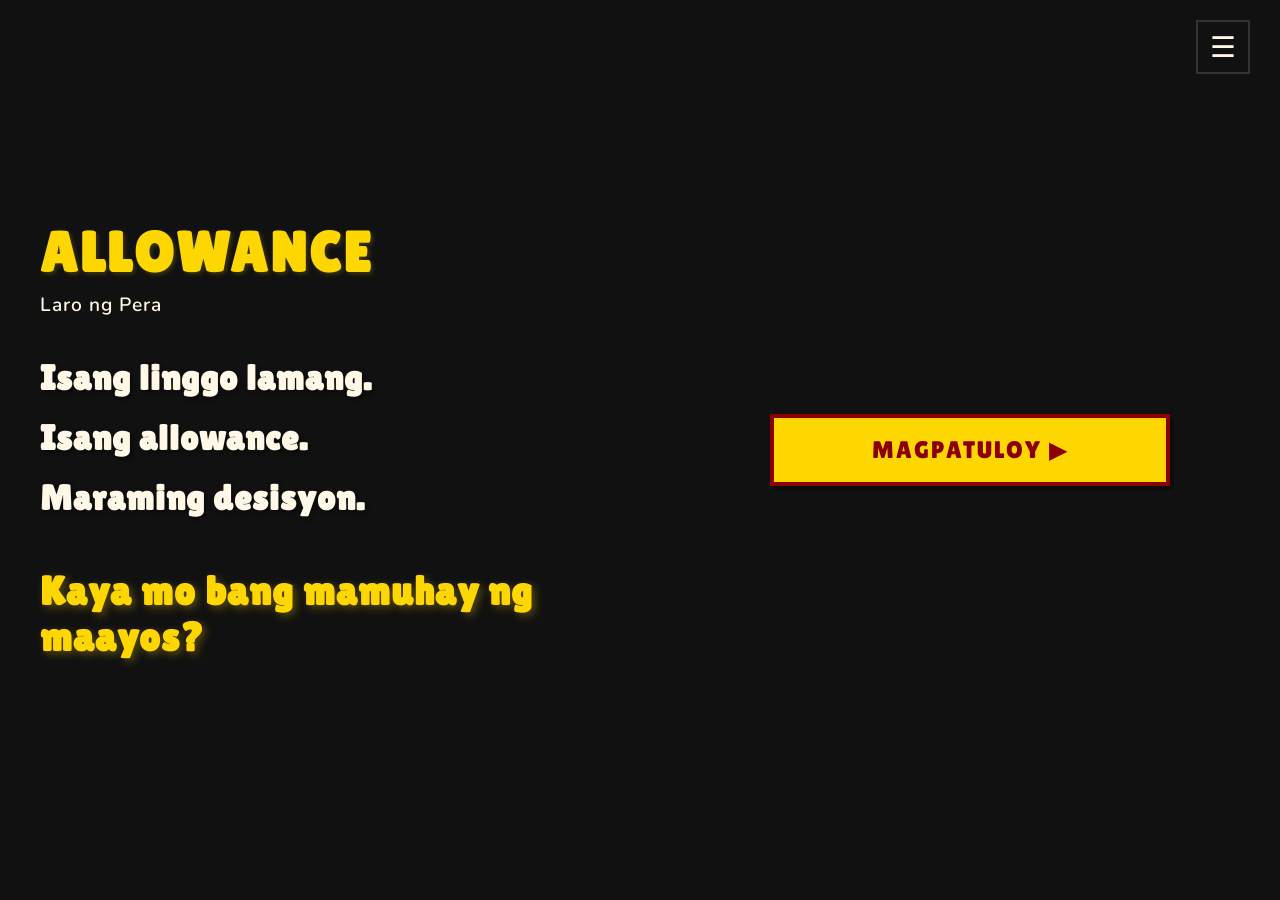
==== index.html @ 901b81a5 "new ones" ====
<!DOCTYPE html>
<html lang="fil">
<head>
<meta charset="UTF-8">
<meta name="viewport" content="width=device-width, initial-scale=1.0">
<title>ALLOWANCE — Laro ng Pera</title>
<link href="https://fonts.googleapis.com/css2?family=Lilita+One&family=Nunito:wght@400;600;700;800&display=swap" rel="stylesheet">
<link rel="stylesheet" href="styles.css">
<script>
function toggleMenu() {
  const menuDropdown = document.getElementById('menuDropdown');
  if(menuDropdown){
    if(menuDropdown.style.display === 'none' || menuDropdown.style.display === ''){
      menuDropdown.style.display = 'flex';
    }else{
      menuDropdown.style.display = 'none';
    }
  }
  return false;
}

function submitSetupForm() {
  const name = document.getElementById('playerName').value.trim();
  const age = document.getElementById('playerAge').value;
  const allowance = document.getElementById('playerAllowance').value;
  
  if(!name){alert('Ilagay mo ang iyong pangalan!');return false;}
  if(!age){alert('Ilagay mo ang iyong edad!');return false;}
  if(!allowance){alert('Ilagay mo ang iyong weekly allowance!');return false;}
  
  const amt = parseInt(allowance);
  if(amt < 10){alert('Allowance dapat at least ₱10!');return false;}
  if(amt > 5000){alert('Allowance ay maximum ₱5000!');return false;}
  
  sessionStorage.removeItem('gameState');
  sessionStorage.setItem('playerName', name);
  sessionStorage.setItem('playerAge', age);
  sessionStorage.setItem('playerAllowance', amt);
  
  window.location.href = 'game.html';
  return false;
}

let currentSlide = 0;
let slides = [];
let autoScrollTimer = null;

function startSlideshow() {
  const titleScreen = document.getElementById('titleScreen');
  const slideshowContainer = document.getElementById('slideshowContainer');
  
  if(titleScreen) titleScreen.style.display = 'none';
  if(slideshowContainer) slideshowContainer.style.display = 'flex';
  
  slides = Array.from(document.querySelectorAll('.slideshow-container .slide'));
  currentSlide = 0;
  
  showSlide(0);
  startAutoAdvance();
}

function showSlide(n) {
  if(!slides || slides.length === 0) return;
  
  slides.forEach(slide => {
    slide.classList.remove('active');
  });
  
  if(n >= 0 && n < slides.length){
    slides[n].classList.add('active');
    currentSlide = n;
    
    // Stop auto-scroll when reaching input slides
    if(n >= 6) {
      if(autoScrollTimer) clearTimeout(autoScrollTimer);
      setupInputListeners();
    }
    
    const input = slides[n].querySelector('.slide-input');
    if(input){
      setTimeout(() => {
        input.focus();
      }, 500);
    }
  }
}

function nextSlide() {
  if(currentSlide < slides.length - 1){
    if(autoScrollTimer) clearTimeout(autoScrollTimer);
    showSlide(currentSlide + 1);
    startAutoAdvance();
  }
}

function startAutoAdvance() {
  // For story slides (0-5), auto-advance every 4 seconds
  if(currentSlide >= 0 && currentSlide < 6){
    autoScrollTimer = setTimeout(() => {
      nextSlide();
    }, 4000);
  }
}

function setupInputListeners() {
  // Name input
  const playerName = document.getElementById('playerName');
  if(playerName && currentSlide === 6){
    playerName.addEventListener('keypress', (e) => {
      if(e.key === 'Enter' && playerName.value.trim().length > 0){
        nextSlide();
      }
    });
  }
  
  // Age input
  const playerAge = document.getElementById('playerAge');
  if(playerAge && currentSlide === 7){
    playerAge.addEventListener('keypress', (e) => {
      if(e.key === 'Enter' && playerAge.value){
        nextSlide();
      }
    });
  }
  
  // Allowance input
  const playerAllowance = document.getElementById('playerAllowance');
  if(playerAllowance && currentSlide === 8){
    playerAllowance.addEventListener('keypress', (e) => {
      if(e.key === 'Enter' && playerAllowance.value){
        nextSlide();
      }
    });
  }
}
</script>
</head>
<body>
<div id="app">
  <div id="setupScreen" class="screen active spent-style">
    <!-- HAMBURGER MENU -->
    <button class="hamburger-menu" id="menuBtn" onclick="toggleMenu()">☰</button>
    <div id="menuDropdown" class="spent-dropdown" style="display:none;">
      <button class="spent-menu-item" id="leaderboardBtn">🏆 LEADERBOARD</button>
      <button class="spent-menu-item" id="aboutBtn">ℹ️ TUNGKOL</button>
    </div>

    <!-- TITLE SCREEN (OPENING) -->
    <div class="spent-title-screen" id="titleScreen">
      <div class="title-screen-content">
        <h1 class="game-main-title">ALLOWANCE</h1>
        <p class="title-subtitle">Laro ng Pera</p>
        <p class="title-line">Isang linggo lamang.</p>
        <p class="title-line">Isang allowance.</p>
        <p class="title-line">Maraming desisyon.</p>
        <p class="title-line"></p>
        <p class="title-line challenge">Kaya mo bang mamuhay ng maayos?</p>
      </div>
      <button class="spent-btn-challenge" id="proceedBtn" onclick="startSlideshow()">MAGPATULOY ▶</button>
    </div>

    <!-- SLIDESHOW CONTAINER -->
    <div class="slideshow-container" id="slideshowContainer" style="display:none;">
      <!-- Story Slides -->
      <div class="slide story-slide">
        <div class="slide-content">
          <p class="story-para">Isang estudyante ka sa paaralan.</p>
        </div>
      </div>

      <div class="slide story-slide">
        <div class="slide-content">
          <p class="story-para">Linggo-linggo ay tumatanggap ka ng allowance mula sa iyong magulang.</p>
        </div>
      </div>

      <div class="slide story-slide">
        <div class="slide-content">
          <p class="story-para">Pero maraming gastusin ang buhay.</p>
        </div>
      </div>

      <div class="slide story-slide">
        <div class="slide-content">
          <p class="story-para">Pagkain sa school canteen. Transportation. School projects. Gadgets na gusto mo. Mga kaibigan na gustong maglaro.</p>
        </div>
      </div>

      <div class="slide story-slide">
        <div class="slide-content">
          <p class="story-para">Ang iyong kalusugan, ang pag-aaral, ang pamilya at kaibigan — lahat ay importante.</p>
        </div>
      </div>

      <div class="slide story-slide challenge-slide">
        <div class="slide-content">
          <p class="story-para challenge"><strong>Kaya mo bang mag-manage ng pera, alagaan ang sarili mo, at manatiling masaya hanggang sa katapusan ng linggo?</strong></p>
        </div>
      </div>

      <!-- Input Slides -->
      <div class="slide input-slide">
        <div class="slide-content">
          <label class="input-label">Ano ang pangalan mo?</label>
          <input type="text" class="slide-input" id="playerName" placeholder="hal. Juan dela Cruz" maxlength="24" data-slide="7">
        </div>
      </div>

      <div class="slide input-slide">
        <div class="slide-content">
          <label class="input-label">Ilang taon ka na?</label>
          <input type="number" class="slide-input" id="playerAge" min="8" max="25" placeholder="Edad mo" data-slide="8">
        </div>
      </div>

      <div class="slide input-slide">
        <div class="slide-content">
          <label class="input-label">Magkano ang iyong allowance per week? (₱)</label>
          <input type="number" class="slide-input" id="playerAllowance" min="10" max="5000" placeholder="Halimbawa: 100" step="5" data-slide="9">
        </div>
      </div>

      <!-- Final Slide -->
      <div class="slide final-slide">
        <div class="slide-content">
          <p class="final-text"><strong>Handa ka na ba?</strong></p>
          <button type="button" class="btn-start" id="confirmBtn" onclick="submitSetupForm()">SIMULAN NA ▶</button>
        </div>
      </div>
    </div>
  </div>
</div>
<div class="toast" id="toast"></div>

<script src="game-data.js"></script>
<script src="setup-script-spent.js"></script>
</body>
</html>
---- styles.css ----
*{margin:0;padding:0;box-sizing:border-box}
:root{
  --yellow:#FFD700;--red:#CC0000;--darkred:#8B0000;
  --cream:#FFF8E7;--dark:#111111;--card:#1c1c1c;
  --border:#333333;--muted:#888888;--white:#FFFFFF;
}
body{
  font-family:'Nunito',sans-serif;background:var(--dark);margin:0;padding:0;
  background-image:
    repeating-linear-gradient(45deg,transparent,transparent 28px,rgba(255,215,0,0.025) 28px,rgba(255,215,0,0.025) 29px),
    repeating-linear-gradient(-45deg,transparent,transparent 28px,rgba(204,0,0,0.025) 28px,rgba(204,0,0,0.025) 29px);
}
#app{width:100%;height:100vh;display:block}
.screen{display:block;animation:fadeIn 0.3s ease}
@keyframes fadeIn{from{opacity:0;transform:translateY(10px)}to{opacity:1;transform:translateY(0)}}

/* ── SPENT STYLE (Start Screen) ── */
.spent-style{
  background:var(--dark);border:none;padding:0;display:flex;flex-direction:column;
  align-items:center;justify-content:flex-start;min-height:100vh;
}

/* HAMBURGER MENU */
.hamburger-menu{
  position:fixed;top:20px;right:30px;background:transparent;
  border:2px solid var(--border);color:var(--cream);font-size:1.8em;
  cursor:pointer;padding:8px 12px;z-index:1000;transition:all 0.2s;
}

.hamburger-menu:hover{
  border-color:var(--yellow);color:var(--yellow);
}

/* STORY SECTION */
.spent-story-section{
  flex:1;display:flex;flex-direction:column;align-items:center;justify-content:center;
  padding:60px 40px;width:100%;max-width:900px;margin:0 auto;
}

.spent-story-content{
  text-align:center;margin-bottom:60px;line-height:2;max-width:800px;
}

.story-para{
  font-size:1.3em;font-weight:600;color:#bbb;margin:18px 0;
  opacity:0;animation:fadeInStory 0.8s ease-out forwards;
}

.story-para.challenge{
  color:var(--yellow);font-size:1.5em;margin-top:40px;font-weight:800;
  text-shadow:2px 2px 4px rgba(255,215,0,0.2);
}

@keyframes fadeInStory{
  from{opacity:0;transform:translateY(10px)}
  to{opacity:1;transform:translateY(0)}
}

/* TITLE SCREEN */
.spent-title-screen{
  flex:1;display:flex;align-items:center;justify-content:space-between;
  width:100%;padding:60px 40px;position:relative;gap:60px;
}

.title-screen-content{
  text-align:left;max-width:600px;flex:1;
}

.game-main-title{
  font-size:3.5em;font-weight:800;color:var(--yellow);
  margin:0 0 8px 0;font-family:'Lilita One',cursive;
  letter-spacing:3px;
  opacity:0;animation:titleFadeIn 0.8s ease-out forwards;
  text-shadow:2px 2px 4px rgba(255,215,0,0.2);
  animation-delay:0s;
}

.title-subtitle{
  font-size:1.2em;font-weight:600;color:var(--cream);
  margin:0 0 40px 0;font-family:'Nunito',sans-serif;
  letter-spacing:1px;
  opacity:0;animation:titleFadeIn 0.8s ease-out forwards;
  animation-delay:0.3s;
}

.title-line{
  font-size:2.2em;font-weight:800;color:var(--cream);
  margin:20px 0;font-family:'Lilita One',cursive;
  letter-spacing:1px;
  opacity:0;animation:titleFadeIn 0.8s ease-out forwards;
  text-shadow:2px 2px 4px rgba(0,0,0,0.5);
}

.title-line:nth-child(1){animation-delay:0.6s}
.title-line:nth-child(2){animation-delay:1.0s}
.title-line:nth-child(3){animation-delay:1.4s}
.title-line:nth-child(4){animation-delay:1.8s}
.title-line:nth-child(5){animation-delay:2.2s}

.title-line.challenge{
  font-size:2.5em;color:var(--yellow);
  margin-top:50px;
  text-shadow:3px 3px 8px rgba(255,215,0,0.3);
}

.spent-btn-challenge{
  position:relative;right:auto;bottom:auto;transform:none;
  width:200px;padding:24px 20px;background:var(--yellow);
  color:var(--darkred);border:4px solid var(--darkred);
  font-family:'Lilita One',cursive;font-size:1.4em;letter-spacing:2px;
  cursor:pointer;transition:all 0.15s;
  box-shadow:4px 4px 0 rgba(0,0,0,0.3);z-index:100;
  height:fit-content;white-space:nowrap;
}

.spent-btn-challenge:hover{transform:translateY(-3px);box-shadow:6px 6px 0 rgba(0,0,0,0.4)}
.spent-btn-challenge:active{transform:translateY(-1px)}

@keyframes titleFadeIn{
  from{
    opacity:0;
    transform:translateY(20px);
  }
  to{
    opacity:1;
    transform:translateY(0);
  }
}

/* STORY SCREEN */
.spent-form-wrapper{
  width:100%;max-width:600px;margin:0 auto;padding:0 40px;
}

.spent-form{
  background:var(--card);border:2px solid var(--border);padding:30px 28px;
  text-align:left;margin-top:40px;display:block;
}

.spent-form .form-group{
  margin-bottom:24px;
  opacity:0;animation:formSlideIn 0.6s cubic-bezier(0.34, 1.56, 0.64, 1) forwards;
}

.spent-form .form-group:last-child{margin-bottom:0}

.spent-form .form-group label{
  display:block;font-size:0.85em;font-weight:800;text-transform:uppercase;
  letter-spacing:1.5px;color:var(--yellow);margin-bottom:10px;
}

.spent-form .form-group input{
  width:100%;padding:12px 14px;background:rgba(0,0,0,0.3);border:1px solid var(--border);
  color:var(--cream);font-family:'Nunito',sans-serif;font-size:1em;
  transition:all 0.2s;box-sizing:border-box;
}

.spent-form .form-group input:focus{
  outline:none;border-color:var(--yellow);background:rgba(255,215,0,0.05);
}

.form-readiness{
  text-align:center;margin:30px 0 40px;padding:20px 0;
  opacity:0;animation:formSlideIn 0.6s cubic-bezier(0.34, 1.56, 0.64, 1) forwards;
}

.form-readiness p{
  font-size:1.3em;color:var(--yellow);font-weight:800;
  letter-spacing:1px;text-shadow:1px 1px 0 rgba(255,215,0,0.3);
}

.btn-start{
  width:100%;padding:16px;background:var(--yellow);color:var(--darkred);
  border:none;font-family:'Lilita One',cursive;font-size:1.2em;letter-spacing:2px;
  font-weight:800;cursor:pointer;transition:all 0.2s;
}

.btn-start:hover{
  transform:translateY(-2px);box-shadow:0 4px 12px rgba(255,215,0,0.3);
}

.btn-start:active{transform:translateY(0)}

/* MENU DROPDOWN */
.spent-dropdown{
  position:fixed;top:60px;right:20px;background:var(--card);
  border:2px solid var(--border);min-width:200px;z-index:999;
}

.spent-menu-item{
  display:block;width:100%;padding:14px 18px;background:transparent;
  color:var(--cream);border:none;font-family:'Nunito',sans-serif;
  font-size:0.95em;font-weight:700;cursor:pointer;text-align:left;
  transition:all 0.2s;border-bottom:1px solid var(--border);
}

.spent-menu-item:last-child{border-bottom:none}

.spent-menu-item:hover{background:var(--red);color:var(--yellow)}

@keyframes formSlideIn{
  from{opacity:0;transform:translateY(10px)}
  to{opacity:1;transform:translateY(0)}
}

.spent-btn-challenge{
  width:100%;max-width:400px;padding:18px 32px;background:var(--yellow);
  color:var(--darkred);border:4px solid var(--darkred);
  font-family:'Lilita One',cursive;font-size:1.5em;letter-spacing:2px;
  cursor:pointer;margin:30px auto;display:block;transition:all 0.15s;
  box-shadow:4px 4px 0 rgba(0,0,0,0.3);
}
.spent-btn-challenge:hover{transform:translateY(-3px);box-shadow:6px 6px 0 rgba(0,0,0,0.4)}
.spent-btn-challenge:active{transform:translateY(-1px)}
.spent-menu-section{margin-top:40px;position:relative}
.spent-btn-menu{
  padding:12px 24px;background:var(--red);color:var(--yellow);
  border:3px solid var(--yellow);font-family:'Lilita One',cursive;
  font-size:1.1em;letter-spacing:1px;cursor:pointer;transition:all 0.15s;
}
.spent-btn-menu:hover{background:var(--darkred)}
.spent-dropdown{
  position:absolute;top:100%;left:50%;transform:translateX(-50%);
  background:var(--card);border:2px solid var(--yellow);
  margin-top:8px;min-width:200px;display:flex;flex-direction:column;
  z-index:10;box-shadow:0 4px 8px rgba(0,0,0,0.5);
}
.spent-dropdown.show{display:flex}
.spent-menu-item{
  padding:12px 16px;background:transparent;color:var(--cream);
  border:none;font-family:'Nunito',sans-serif;font-size:0.95em;
  font-weight:700;cursor:pointer;text-align:left;transition:all 0.15s;
  border-bottom:1px solid var(--border);
}
.spent-menu-item:last-child{border-bottom:none}
.spent-menu-item:hover{background:var(--red);color:var(--yellow)}
.spent-form{
  background:var(--card);border:2px solid var(--border);padding:30px 25px;
  margin-top:30px;text-align:left;
}
.spent-form .form-group:last-child{margin-bottom:0}
.form-group{opacity:0}
.form-group.form-animate{animation:formSlideIn 0.6s cubic-bezier(0.34, 1.56, 0.64, 1) forwards}
.form-readiness{opacity:0;text-align:center;margin:20px 0;padding-top:10px}
.form-readiness.form-animate{animation:formSlideIn 0.6s cubic-bezier(0.34, 1.56, 0.64, 1) forwards}
.readiness-text{font-size:1.2em;color:var(--yellow);font-weight:700;letter-spacing:1px}
@keyframes formSlideIn{
  from{opacity:0;transform:translateY(10px)}
  to{opacity:1;transform:translateY(0)}
}
.btn-start{width:100%;padding:14px;background:var(--yellow);color:var(--darkred)}

.setup-header{
  background:var(--red);padding:36px 32px 28px;text-align:center;
  border-bottom:5px solid var(--yellow);position:relative;overflow:hidden;width:100%;max-width:600px;box-sizing:border-box;
}
.setup-header::before,.setup-header::after{
  content:'';position:absolute;top:0;bottom:0;width:22px;
  background:repeating-linear-gradient(180deg,var(--yellow) 0,var(--yellow) 7px,var(--red) 7px,var(--red) 14px);
}
.setup-header::before{left:0}.setup-header::after{right:0}
.kicker{
  display:inline-block;background:var(--yellow);color:var(--darkred);
  font-family:'Lilita One',cursive;font-size:0.7em;letter-spacing:4px;
  padding:4px 14px;margin-bottom:12px;text-transform:uppercase;
}
.setup-header h1{
  font-family:'Lilita One',cursive;font-size:4.2em;color:var(--yellow);
  text-shadow:4px 4px 0 var(--darkred);letter-spacing:2px;line-height:1;
}
.setup-header .peso{color:var(--white);font-size:0.85em}
.tagline{color:var(--cream);font-size:0.95em;font-weight:700;margin-top:10px;letter-spacing:1px}
.setup-body{padding:28px 28px 32px;width:100%;max-width:600px;box-sizing:border-box;display:block}
.setup-intro{background:#0d0d0d;border-left:4px solid var(--yellow);padding:16px 18px;margin-bottom:20px;font-size:0.9em;font-weight:600;color:#ccc;line-height:1.7}
.form-section{background:var(--card);border:2px solid var(--border);padding:16px;margin-bottom:18px}
.form-group{margin-bottom:20px}
.form-section .form-group:last-child{margin-bottom:0}
.form-group label{
  display:block;font-size:0.75em;font-weight:800;text-transform:uppercase;
  letter-spacing:2.5px;color:var(--yellow);margin-bottom:8px;
}
.form-group input,.form-group select{
  width:100%;padding:13px 14px;background:#222;border:2px solid var(--border);
  color:var(--white);font-family:'Nunito',sans-serif;font-size:1em;font-weight:600;
  border-radius:0;appearance:none;transition:border-color 0.2s;
}
.form-group input::placeholder{color:#555}
.form-group input:focus,.form-group select:focus{outline:none;border-color:var(--yellow)}
.form-group select option{background:#222;color:var(--white)}
.btn-start{
  width:100%;padding:17px;background:var(--yellow);color:var(--darkred);
  border:3px solid var(--darkred);font-family:'Lilita One',cursive;
  font-size:1.4em;letter-spacing:2px;cursor:pointer;margin-top:8px;transition:all 0.15s;
}
.btn-start:hover{background:#ffe433;transform:translateY(-2px)}
.btn-start:active{transform:translateY(0)}
.btn-leaderboard{
  width:100%;padding:14px;background:var(--red);color:var(--yellow);
  border:3px solid var(--yellow);font-family:'Lilita One',cursive;
  font-size:1.1em;letter-spacing:2px;cursor:pointer;margin-top:10px;transition:all 0.15s;
}
.btn-leaderboard:hover{background:var(--darkred);transform:translateY(-2px)}
.btn-leaderboard:active{transform:translateY(0)}

/* ── GAME ── */
#gameScreen{background:var(--dark);border:3px solid var(--yellow);overflow:hidden;display:flex;flex-direction:column;width:100%;height:100vh}
.game-topbar{
  background:var(--red);padding:10px 20px;display:flex;
  justify-content:space-between;align-items:center;border-bottom:4px solid var(--yellow);flex-shrink:0;
}
.g-name{font-family:'Lilita One',cursive;font-size:1.2em;color:var(--yellow);text-shadow:2px 2px 0 var(--darkred)}
.week-tag{
  background:var(--yellow);color:var(--darkred);font-size:0.78em;
  font-weight:800;letter-spacing:2px;padding:4px 12px;text-transform:uppercase;
}
.money-panel{
  background:#0d0d0d;border-bottom:3px solid var(--border);
  padding:14px 20px;display:flex;align-items:center;gap:12px;flex-shrink:0;
}
.money-label{font-size:0.7em;font-weight:800;text-transform:uppercase;letter-spacing:2px;color:var(--muted);margin-bottom:2px}
.peso-big{
  font-family:'Lilita One',cursive;font-size:2.8em;
  color:var(--yellow);text-shadow:2px 2px 0 #7a6000;line-height:1;
  animation:popScale 0.5s ease;
}
.peso-big.critical{color:#ff4444;text-shadow:2px 2px 0 #7a0000;animation:pulse 0.9s infinite;}
@keyframes pulse{0%,100%{opacity:1}50%{opacity:0.6}}

/* ── SPENT ANIMATIONS ── */
@keyframes slideInUp{from{opacity:0;transform:translateY(20px)}to{opacity:1;transform:translateY(0)}}
@keyframes slideInDown{from{opacity:0;transform:translateY(-10px)}to{opacity:1;transform:translateY(0)}}
@keyframes slideInLeft{from{opacity:0;transform:translateX(-20px)}to{opacity:1;transform:translateX(0)}}
@keyframes slideInRight{from{opacity:0;transform:translateX(20px)}to{opacity:1;transform:translateX(0)}}
@keyframes popScale{from{opacity:0;transform:scale(0.95)}to{opacity:1;transform:scale(1)}}
@keyframes moneyPop{0%{transform:scale(0.8);opacity:0}50%{transform:scale(1.1)}100%{transform:scale(1);opacity:1}}
@keyframes glow{0%,100%{filter:drop-shadow(0 0 0 rgba(255,215,0,0.5))}50%{filter:drop-shadow(0 0 8px rgba(255,215,0,0.8))}}
@keyframes fadeInStagger{from{opacity:0;transform:translateY(10px)}to{opacity:1;transform:translateY(0)}}
@keyframes shakeX{0%,100%{transform:translateX(0)}25%{transform:translateX(-5px)}75%{transform:translateX(5px)}}
@keyframes slideOut{0%{opacity:1;transform:translateY(0)}100%{opacity:0;transform:translateY(100px)}}
@keyframes heartbeat{0%,100%{transform:scale(1)}25%{transform:scale(1.1)}50%{transform:scale(1)}}
@keyframes barFill{from{width:0}to{width:100%}}
.money-right{margin-left:auto;text-align:right}
.money-sub{font-size:0.85em;font-weight:700;color:#aaa}
.stats-panel{padding:12px 20px 14px;border-bottom:3px solid var(--border);background:#0d0d0d;flex-shrink:0;}
.stats-grid{display:grid;grid-template-columns:1fr 1fr;gap:8px 20px}
.stat-row{display:flex;flex-direction:column;gap:3px}
.stat-top{display:flex;justify-content:space-between}
.stat-name{font-size:0.72em;font-weight:800;color:var(--muted);text-transform:uppercase;letter-spacing:1px}
.stat-val{font-size:0.72em;font-weight:800;color:#bbb}
.stat-bar{height:5px;background:#2a2a2a;overflow:hidden}
.stat-fill{height:100%;transition:width 0.4s ease}
.s-energy{background:var(--yellow)}.s-health{background:#e74c3c}
.s-friendship{background:#e91e8c}.s-family{background:#9b59b6}
.s-grades{background:#2ecc71}.s-stress{background:#e67e22}
.scenario-panel{padding:22px 20px 18px;border-bottom:3px solid var(--border);min-height:130px;flex:1;overflow-y:auto}
.scen-loc{
  font-size:0.68em;font-weight:800;text-transform:uppercase;letter-spacing:3px;
  color:var(--yellow);margin-bottom:8px;display:flex;align-items:center;gap:8px;
}
.scen-loc::before{content:'';display:inline-block;width:14px;height:3px;background:var(--yellow)}
.scen-title{font-family:'Lilita One',cursive;font-size:1.55em;color:var(--white);line-height:1.15;margin-bottom:10px}
.scen-text{font-size:0.92em;font-weight:600;color:#bbb;line-height:1.65;white-space:pre-line}
.choices-panel{padding:14px 20px 18px;display:flex;flex-direction:column;gap:9px;flex:1;overflow-y:auto}
.choice-btn{
  padding:13px 16px;background:var(--card);border:2px solid var(--border);
  color:var(--white);font-family:'Nunito',sans-serif;font-size:0.9em;font-weight:700;
  cursor:pointer;text-align:left;line-height:1.45;transition:all 0.15s;border-radius:0;
}
.choice-btn:disabled{opacity:0.5;cursor:not-allowed;transform:none !important}
.choice-btn:hover:not(:disabled){transform:translateX(5px)}
.choice-btn.positive:hover:not(:disabled){background:#051a09;border-color:#2ecc71;color:#2ecc71}
.choice-btn.negative:hover:not(:disabled){background:#1a0000;border-color:var(--red);color:#ff6b6b}
.choice-btn.balance:hover:not(:disabled){background:#001a1f;border-color:#00bcd4;color:#4dd0e1}
.choice-btn.neutral:hover:not(:disabled){background:#1a1a1a;border-color:var(--yellow);color:var(--yellow)}
.day-footer{
  background:var(--red);padding:8px 20px;display:flex;
  justify-content:space-between;align-items:center;border-top:3px solid var(--yellow);flex-shrink:0;
}
.day-text{font-size:0.75em;font-weight:800;text-transform:uppercase;letter-spacing:2px;color:var(--cream)}
.day-dots{display:flex;gap:5px}
.day-dot{width:10px;height:10px;border:2px solid var(--yellow);background:#7a0000}
.day-dot.done{background:var(--yellow)}

/* toast */
.toast{
  position:fixed;bottom:20px;left:50%;
  transform:translateX(-50%) translateY(120px);
  background:#1a1a1a;border:2px solid var(--yellow);color:var(--cream);
  padding:14px 24px;font-size:0.9em;font-weight:700;
  max-width:360px;width:90%;text-align:center;
  transition:transform 0.4s cubic-bezier(0.34,1.56,0.64,1);z-index:999;border-radius:0;
  box-shadow:0 8px 16px rgba(0,0,0,0.4);
}
.toast.show{transform:translateX(-50%) translateY(0);animation:slideInUp 0.4s ease}
.toast.ok{border-color:#2ecc71;color:#2ecc71;box-shadow:0 8px 16px rgba(46,204,113,0.2)}
.toast.bad{border-color:#e74c3c;color:#ff6b6b;box-shadow:0 8px 16px rgba(255,107,107,0.2)}
.toast.tip{border-color:var(--yellow);color:var(--yellow);box-shadow:0 8px 16px rgba(255,215,0,0.2)}

/* ── RESULT ── */
#resultScreen{background:var(--dark);border:3px solid var(--yellow);overflow:hidden;display:flex;flex-direction:column;width:100%;height:100vh}
.result-header{
  background:var(--red);padding:28px 24px 22px;text-align:center;
  border-bottom:5px solid var(--yellow);flex-shrink:0;
}
.result-header h1{
  font-family:'Lilita One',cursive;font-size:2.6em;color:var(--yellow);
  text-shadow:3px 3px 0 var(--darkred);line-height:1.1;
}
.result-sub{color:var(--cream);font-size:0.9em;font-weight:700;margin-top:8px}
.result-body{padding:22px 24px 28px;flex:1;overflow-y:auto;display:flex;flex-direction:column}
.grade-box{
  background:var(--yellow);color:var(--darkred);text-align:center;
  padding:20px;margin-bottom:20px;border:3px solid var(--darkred);
}
.grade-box .g-label{font-size:0.72em;font-weight:800;text-transform:uppercase;letter-spacing:3px;margin-bottom:4px}
.grade-box .g-val{font-family:'Lilita One',cursive;font-size:3.8em;line-height:1}
.result-grid{display:grid;grid-template-columns:1fr 1fr;gap:10px;margin-bottom:20px}
.r-card{background:var(--card);border:2px solid var(--border);padding:12px;text-align:center}
.r-card .r-label{font-size:0.7em;font-weight:800;text-transform:uppercase;letter-spacing:1px;color:var(--muted);margin-bottom:4px}
.r-card .r-val{font-family:'Lilita One',cursive;font-size:2em;color:var(--yellow)}
.reflection{
  background:#0d0d0d;border-left:4px solid var(--yellow);padding:16px 18px;
  margin-bottom:20px;font-size:0.9em;font-weight:600;color:#ccc;line-height:1.7;
}
.tips-box{background:#0d0d0d;border:2px solid var(--border);padding:14px 18px;margin-bottom:22px}
.tips-title{font-family:'Lilita One',cursive;color:var(--yellow);font-size:1em;margin-bottom:10px;letter-spacing:1px}
.tips-box ul{list-style:none;display:flex;flex-direction:column;gap:7px}
.tips-box li{font-size:0.85em;font-weight:600;color:#bbb;padding-left:16px;position:relative}
.tips-box li::before{content:'▸';position:absolute;left:0;color:var(--yellow)}
.btn-replay{
  width:100%;padding:16px;background:var(--red);color:var(--yellow);
  border:3px solid var(--yellow);font-family:'Lilita One',cursive;
  font-size:1.4em;letter-spacing:2px;cursor:pointer;transition:all 0.15s;flex-shrink:0;
}
.btn-replay:hover{background:var(--darkred)}

/* ── LEADERBOARD SPENT STYLE ── */
.spent-leaderboard{background:var(--dark);border:none;padding:0}
.lb-list-spent{display:flex;flex-direction:column;gap:12px;margin:30px 0}
.lb-entry-spent{background:var(--card);border:2px solid var(--border);padding:16px;display:flex;justify-content:space-between;align-items:center;animation:fadeIn 0.4s ease}
.lb-entry-spent.top1{border-color:var(--yellow);background:#1a1a0d}
.lb-entry-spent.top2{border-color:#c0a000;background:#0d0d00}
.lb-entry-spent.top3{border-color:#a88800;background:#0a0a00}
.lb-rank-spent{font-family:'Lilita One',cursive;font-size:1.5em;color:var(--yellow);width:50px;text-align:center}
.lb-entry-spent.top1 .lb-rank-spent{font-size:1.8em}
.lb-info-spent{flex:1;margin-left:12px}
.lb-name-spent{font-weight:800;color:var(--white);font-size:0.95em}
.lb-details-spent{font-size:0.8em;color:var(--muted);margin-top:4px}
.lb-score-spent{text-align:right}
.lb-score-val-spent{font-family:'Lilita One',cursive;font-size:1.4em;color:var(--yellow)}
.lb-grade-spent{font-size:0.75em;color:var(--muted);margin-top:2px}

/* ── SPENT GAMEPLAY (SPENT-LIKE UI) ── */
.spent-gameplay{
  background:var(--dark);border:none;padding:0;
  display:flex;flex-direction:column;overflow:hidden;
  width:100%;height:100vh;position:relative;
}

/* TOP BAR: Money (left) and Day/Name (right) */
.game-top-bar{
  display:flex;justify-content:space-between;align-items:center;
  padding:28px 40px;background:transparent;border-bottom:2px solid #333;
  flex-shrink:0;position:relative;z-index:10;
}

.money-display-main{
  display:flex;align-items:baseline;gap:12px;animation:fadeIn 0.4s ease;
}

.money-symbol{
  font-size:2.4em;color:var(--yellow);font-weight:bold;font-family:'Lilita One',cursive;
}

.money-display{
  font-family:'Lilita One',cursive;font-size:2.8em;color:var(--yellow);
  font-weight:bold;letter-spacing:1px;
}

.top-right-info{
  display:flex;flex-direction:column;align-items:flex-end;gap:6px;
}

.player-name{
  font-size:0.95em;font-weight:700;color:#aaa;letter-spacing:0.5px;
}

.day-indicator{
  display:flex;align-items:baseline;gap:4px;font-family:'Lilita One',cursive;
  font-size:1.6em;color:var(--yellow);font-weight:bold;
}

.day-number{font-size:1.8em}
.day-slash{font-size:1.2em;color:#666;margin:0 2px}
.day-total{font-size:1.4em;color:#888}

/* MAIN CONTENT WRAPPER - Three Column Layout */
.spent-content-wrapper{
  display:flex;flex:1;gap:20px;padding:20px 40px;
  overflow-y:auto;position:relative;
}

/* LEFT SIDEBAR */
.left-sidebar{
  width:140px;flex-shrink:0;animation:slideInLeft 0.5s ease;
}

.need-cash-header{
  font-size:0.85em;font-weight:800;text-transform:uppercase;
  letter-spacing:1px;color:var(--yellow);margin-bottom:16px;
}

.need-cash-options{
  display:flex;flex-direction:column;gap:10px;
}

.need-cash-option{
  padding:12px;background:transparent;border:2px solid #444;
  color:#999;font-size:0.9em;font-weight:700;cursor:pointer;
  text-align:center;transition:all 0.25s ease;
  font-family:'Nunito',sans-serif;border-radius:0;
}

.need-cash-option:hover{
  border-color:var(--yellow);color:var(--yellow);
  background:rgba(255,215,0,0.08);transform:translateX(3px);
}

/* CENTER CONTENT */
.center-content{
  flex:1;display:flex;flex-direction:column;align-items:center;
  justify-content:center;min-height:300px;animation:fadeIn 0.5s ease 0.1s both;
}

.scenario-location{
  font-size:0.75em;font-weight:800;text-transform:uppercase;
  letter-spacing:2px;color:var(--yellow);margin-bottom:16px;
}

.scenario-title{
  font-family:'Lilita One',cursive;font-size:2.2em;
  color:var(--white);line-height:1.2;margin-bottom:20px;
  text-align:center;max-width:700px;
}

.scenario-text{
  font-size:1.05em;font-weight:500;color:#bbb;
  line-height:1.85;white-space:pre-line;
  margin-bottom:28px;text-align:center;max-width:700px;
}

.choices-container{
  width:100%;max-width:700px;
  display:flex;flex-direction:column;gap:12px;
  animation:fadeIn 0.5s ease 0.2s both;
}

.choice-btn-spent{
  padding:16px 18px;background:transparent;
  border:2px solid #444;color:#ccc;
  font-size:0.95em;font-weight:600;text-align:left;
  line-height:1.6;cursor:pointer;
  transition:all 0.25s ease;
  border-radius:0;font-family:'Nunito',sans-serif;
  animation:fadeIn 0.4s ease forwards;
}

.choice-btn-spent:nth-child(1){animation-delay:0.3s}
.choice-btn-spent:nth-child(2){animation-delay:0.4s}
.choice-btn-spent:nth-child(3){animation-delay:0.5s}
.choice-btn-spent:nth-child(4){animation-delay:0.6s}

.choice-btn-spent:disabled{
  opacity:0.4;cursor:not-allowed;transform:none !important;
}

.choice-btn-spent:hover:not(:disabled){
  border-color:var(--yellow);background:rgba(255,215,0,0.08);
  color:var(--yellow);transform:translateX(4px);
}

.choice-btn-spent.positive:hover:not(:disabled),
.choice-btn-spent.negative:hover:not(:disabled),
.choice-btn-spent.balance:hover:not(:disabled),
.choice-btn-spent.neutral:hover:not(:disabled){
  border-color:var(--yellow);color:var(--yellow);background:rgba(255,215,0,0.08);
}

/* RIGHT SIDEBAR */
.right-sidebar{
  width:140px;flex-shrink:0;animation:slideInRight 0.5s ease;
}

.right-sidebar-item{
  background:rgba(255,215,0,0.05);border:1px solid #333;
  padding:12px;margin-bottom:12px;border-radius:2px;
}

.sidebar-label{
  font-size:0.75em;font-weight:700;text-transform:uppercase;
  letter-spacing:1px;color:#888;margin-bottom:4px;
}

.sidebar-value{
  font-family:'Lilita One',cursive;font-size:1.4em;color:var(--yellow);
  font-weight:bold;
}

.sidebar-value.debt-display{
  color:#ff6b6b;
}

.need-cash-header{
  font-size:0.75em;font-weight:800;text-transform:uppercase;
  letter-spacing:1px;color:var(--yellow);margin-bottom:12px;
}

.need-cash-buttons{
  display:flex;flex-direction:column;gap:8px;width:100%;
  padding:0 8px;
}

.need-cash-btn{
  padding:10px 8px;background:transparent;border:2px solid #444;
  color:#999;font-size:0.85em;font-weight:700;cursor:pointer;
  text-align:center;transition:all 0.25s ease;
  font-family:'Nunito',sans-serif;border-radius:0;
  white-space:nowrap;
}

.need-cash-btn:hover{
  border-color:var(--yellow);color:var(--yellow);
  background:rgba(255,215,0,0.08);transform:translateX(2px);
}

.need-cash-btn.nanay-quick:hover{
  border-color:#ff69b4;color:#ff69b4;background:rgba(255,105,180,0.08);
}

.need-cash-btn.ipon-quick:hover{
  border-color:#2ecc71;color:#2ecc71;background:rgba(46,204,113,0.08);
}

.day-dot-side{
  width:22px;height:22px;border-radius:50%;
  background:#1a1a1a;border:1px solid #444;
  display:flex;align-items:center;justify-content:center;
  font-size:0.7em;font-weight:700;color:#1a1a1a;font-family:'Nunito',sans-serif;
  transition:all 0.3s ease;animation:popScale 0.3s ease forwards;
  cursor:pointer;
}

.day-dot-side:hover{
  color:#ccc;
}

.day-dot-side.done{
  background:var(--red);border-color:var(--red);color:var(--white);
  box-shadow:0 0 10px rgba(204,0,0,0.5);font-weight:800;
}

.day-dot-side.done:hover{
  color:var(--white);
}

.day-dot-side:nth-child(1){animation-delay:0.4s}
.day-dot-side:nth-child(2){animation-delay:0.45s}
.day-dot-side:nth-child(3){animation-delay:0.5s}
.day-dot-side:nth-child(4){animation-delay:0.55s}
.day-dot-side:nth-child(5){animation-delay:0.6s}
.day-dot-side:nth-child(6){animation-delay:0.65s}
.day-dot-side:nth-child(7){animation-delay:0.7s}
.day-dot-side:nth-child(8){animation-delay:0.75s}
.day-dot-side:nth-child(9){animation-delay:0.8s}
.day-dot-side:nth-child(10){animation-delay:0.85s}

/* MAIN CONTENT AREA */
.game-main-content{
  flex:1;display:flex;flex-direction:column;
  justify-content:center;align-items:center;
  padding:30px 60px 30px 40px;overflow-y:auto;
  max-width:1000px;width:100%;margin:0 auto;
}

/* SCENARIO CARD */
.scenario-card{
  width:100%;max-width:700px;margin-bottom:45px;
  text-align:center;animation:fadeIn 0.5s ease;
}

.scenario-location{
  font-size:0.75em;font-weight:800;text-transform:uppercase;
  letter-spacing:2px;color:var(--yellow);
  margin-bottom:16px;display:flex;align-items:center;justify-content:center;gap:8px;
  animation:fadeIn 0.4s ease 0.1s both;
}

.scenario-location::before{
  content:'';display:inline-block;width:14px;height:2px;
  background:var(--yellow);
}

.scenario-location::after{
  content:'';display:inline-block;width:14px;height:2px;
  background:var(--yellow);
}

.scenario-title{
  font-family:'Lilita One',cursive;font-size:2.4em;
  color:var(--white);line-height:1.1;margin-bottom:20px;
  animation:fadeIn 0.4s ease 0.15s both;
}

.scenario-text{
  font-size:1.1em;font-weight:500;color:#ccc;
  line-height:1.9;white-space:pre-line;
  margin-bottom:0;animation:fadeIn 0.4s ease 0.2s both;
}

/* CHOICES CONTAINER */
.choices-container{
  width:100%;max-width:700px;
  display:flex;flex-direction:column;gap:12px;
  animation:fadeIn 0.5s ease 0.3s both;
}

.choice-btn-spent{
  padding:14px 18px;background:transparent;
  border:2px solid #444;color:#ccc;
  font-size:0.95em;font-weight:600;text-align:left;
  line-height:1.5;cursor:pointer;
  transition:all 0.25s ease;
  border-radius:0;font-family:'Nunito',sans-serif;
  animation:fadeIn 0.4s ease forwards;
}

.choice-btn-spent:nth-child(1){animation-delay:0.4s}
.choice-btn-spent:nth-child(2){animation-delay:0.5s}
.choice-btn-spent:nth-child(3){animation-delay:0.6s}
.choice-btn-spent:nth-child(4){animation-delay:0.7s}

.choice-btn-spent:disabled{
  opacity:0.4;cursor:not-allowed;transform:none !important;
}

.choice-btn-spent:hover:not(:disabled){
  border-color:var(--yellow);background:rgba(255,215,0,0.08);
  color:var(--yellow);transform:translateX(3px);
}

.choice-btn-spent.positive:hover:not(:disabled){
  border-color:var(--yellow);color:var(--yellow);background:rgba(255,215,0,0.08);
}

.choice-btn-spent.negative:hover:not(:disabled){
  border-color:var(--yellow);color:var(--yellow);background:rgba(255,215,0,0.08);
}

.choice-btn-spent.balance:hover:not(:disabled){
  border-color:var(--yellow);color:var(--yellow);background:rgba(255,215,0,0.08);
}

.choice-btn-spent.neutral:hover:not(:disabled){
  border-color:var(--yellow);color:var(--yellow);background:rgba(255,215,0,0.08);
}

/* STATS BUTTON (bottom-left) */
.menu-btn{
  position:fixed;bottom:30px;left:30px;z-index:20;
  padding:14px 22px;background:var(--card);border:2px solid var(--border);
  color:var(--white);font-family:'Nunito',sans-serif;
  font-size:0.9em;font-weight:700;cursor:pointer;
  transition:all 0.2s;border-radius:0;
  animation:slideInLeft 0.5s ease 0.6s both;
}

.menu-btn:hover{
  border-color:var(--yellow);color:var(--yellow);
  background:#0d0d0d;transform:translateY(-2px);
}

/* QUIT BUTTON (top-right) */
.quit-btn{
  position:fixed;top:30px;right:30px;z-index:20;
  padding:12px 18px;background:var(--card);border:2px solid var(--red);
  color:var(--red);font-family:'Nunito',sans-serif;
  font-size:0.85em;font-weight:700;cursor:pointer;
  transition:all 0.2s;border-radius:0;
  animation:slideInRight 0.5s ease 0.6s both;
}

.quit-btn:hover{
  background:var(--red);color:var(--white);
  transform:translateY(-2px);box-shadow:0 4px 12px rgba(204,0,0,0.3);
}

/* STATS PANEL (modal) */
.stats-panel{
  position:fixed;top:0;left:0;right:0;bottom:0;
  background:rgba(0,0,0,0.85);backdrop-filter:blur(4px);
  display:none;z-index:100;flex-direction:column;
  justify-content:center;align-items:center;
  animation:fadeIn 0.3s ease;
}

.stats-panel.show{display:flex}

.stats-header{
  display:flex;justify-content:space-between;align-items:center;
  width:100%;max-width:500px;margin-bottom:20px;
  padding-bottom:16px;border-bottom:2px solid var(--border);
}

.stats-title{
  font-family:'Lilita One',cursive;font-size:1.8em;
  color:var(--yellow);letter-spacing:2px;text-transform:uppercase;
}

.stats-close{
  background:transparent;border:none;color:var(--white);
  font-size:1.5em;cursor:pointer;transition:all 0.2s;
  padding:0;width:30px;height:30px;display:flex;
  align-items:center;justify-content:center;
}

.stats-close:hover{color:var(--red);transform:rotate(90deg)}

.stats-grid{
  background:var(--card);border:2px solid var(--border);
  padding:24px;max-width:500px;width:90%;
  max-height:70vh;overflow-y:auto;
  animation:popScale 0.4s ease;
}

.stat-row{
  display:flex;flex-direction:column;gap:8px;
  margin-bottom:20px;animation:fadeInStagger 0.4s ease forwards;
}

.stat-row:nth-child(1){animation-delay:0.2s}
.stat-row:nth-child(2){animation-delay:0.25s}
.stat-row:nth-child(3){animation-delay:0.3s}
.stat-row:nth-child(4){animation-delay:0.35s}
.stat-row:nth-child(5){animation-delay:0.4s}
.stat-row:nth-child(6){animation-delay:0.45s}

.stat-row:last-child{margin-bottom:0}

.stat-label{
  font-size:0.85em;font-weight:800;text-transform:uppercase;
  letter-spacing:1px;color:var(--yellow);
}

.stat-bar-mini{
  width:100%;height:6px;background:#0d0d0d;
  border-radius:3px;overflow:hidden;border:1px solid #333;
}

.stat-bar-mini .stat-fill{
  height:100%;transition:width 0.4s cubic-bezier(0.34,1.56,0.64,1);
}

.stat-value{
  font-size:0.85em;font-weight:700;color:#aaa;text-align:right;
}

.nanay-btn{
  width:100%;padding:14px;margin-top:16px;background:var(--card);
  border:2px solid var(--red);color:var(--red);
  font-family:'Nunito',sans-serif;font-size:0.9em;font-weight:700;
  cursor:pointer;transition:all 0.2s;border-radius:0;
  animation:slideInUp 0.5s ease 0.5s both;
}

.nanay-btn:hover{
  background:var(--red);color:var(--white);
  transform:translateY(-2px);box-shadow:0 4px 12px rgba(204,0,0,0.3);
}

/* QUIT BUTTON IN STATS */
.quit-btn-stats{
  width:100%;padding:14px;margin-top:16px;background:var(--card);
  border:2px solid var(--red);color:var(--red);
  font-family:'Nunito',sans-serif;font-size:0.9em;font-weight:700;
  cursor:pointer;transition:all 0.2s;border-radius:0;
}

.quit-btn-stats:hover{
  background:var(--red);color:var(--white);
  transform:translateY(-2px);box-shadow:0 4px 12px rgba(204,0,0,0.3);
}

/* DEBT INFO */
.debt-info{
  margin-top:12px;padding:10px;background:#1a0000;border:1px solid var(--red);
  border-radius:0;font-size:0.85em;color:#ff6b6b;font-weight:600;
  text-align:center;display:none;animation:slideInUp 0.3s ease;
}

.debt-info.show{display:block}

/* NANAY MODAL */
.nanay-modal{
  position:fixed;top:0;left:0;right:0;bottom:0;
  background:rgba(0,0,0,0.9);backdrop-filter:blur(4px);
  display:none;z-index:150;flex-direction:column;
  justify-content:center;align-items:center;
  animation:fadeIn 0.3s ease;
}

.nanay-modal.show{display:flex}

.nanay-modal-content{
  background:var(--card);border:3px solid var(--red);
  max-width:500px;width:90%;border-radius:0;
  animation:popScale 0.4s ease;
}

.nanay-header{
  display:flex;justify-content:space-between;align-items:center;
  padding:16px 20px;border-bottom:2px solid var(--red);
}

.nanay-header h2{
  font-family:'Lilita One',cursive;color:var(--red);
  font-size:1.4em;letter-spacing:1px;margin:0;
}

.modal-close{
  background:transparent;border:none;color:var(--white);
  font-size:1.5em;cursor:pointer;transition:all 0.2s;
  padding:0;width:30px;height:30px;display:flex;
  align-items:center;justify-content:center;
}

.modal-close:hover{color:var(--red);transform:rotate(90deg)}

.nanay-body{
  padding:20px;
}

.nanay-text{
  color:#ccc;font-weight:600;line-height:1.6;
  margin-bottom:16px;font-size:0.95em;
}

.input-group{
  display:flex;flex-direction:column;gap:8px;margin-bottom:16px;
}

.input-group label{
  font-size:0.9em;font-weight:800;text-transform:uppercase;
  letter-spacing:1px;color:var(--yellow);
}

.input-group input{
  padding:12px;background:#0d0d0d;border:2px solid var(--border);
  color:var(--white);font-family:'Nunito',sans-serif;
  font-size:1.1em;font-weight:700;border-radius:0;
  transition:border-color 0.2s;
}

.input-group input:focus{
  outline:none;border-color:var(--red);
}

.warning-text{
  color:#ff6b6b;font-weight:700;font-size:0.9em;
  background:#1a0000;padding:10px;border-left:3px solid var(--red);
}

.nanay-footer{
  display:flex;gap:10px;padding:16px;border-top:2px solid var(--red);
}

.btn-cancel,.btn-borrow{
  flex:1;padding:12px;border:none;font-family:'Nunito',sans-serif;
  font-size:0.9em;font-weight:700;cursor:pointer;
  transition:all 0.2s;border-radius:0;
}

.btn-cancel{
  background:var(--card);color:var(--white);border:2px solid var(--border);
}

.btn-cancel:hover{
  background:#0d0d0d;border-color:var(--white);
}

.btn-borrow{
  background:var(--red);color:var(--white);border:2px solid var(--red);
  font-weight:800;
}

.btn-borrow:hover{
  background:#8B0000;box-shadow:0 0 12px rgba(204,0,0,0.4);
}

/* IPON MODAL (Savings) */
.ipon-modal{
  position:fixed;top:0;left:0;right:0;bottom:0;
  background:rgba(0,0,0,0.9);backdrop-filter:blur(4px);
  display:none;z-index:150;flex-direction:column;
  justify-content:center;align-items:center;
  animation:fadeIn 0.3s ease;
}

.ipon-modal.show{display:flex}

.ipon-modal-content{
  background:var(--card);border:3px solid #2ecc71;
  max-width:500px;width:90%;border-radius:0;
  animation:popScale 0.4s ease;
}

.ipon-header{
  display:flex;justify-content:space-between;align-items:center;
  padding:16px 20px;border-bottom:2px solid #2ecc71;
}

.ipon-header h2{
  font-family:'Lilita One',cursive;color:#2ecc71;
  font-size:1.4em;letter-spacing:1px;margin:0;
}

.ipon-body{
  padding:20px;
}

.ipon-text{
  color:#ccc;font-weight:600;line-height:1.6;
  margin-bottom:16px;font-size:0.95em;
}

.ipon-info{
  background:#0d0d0d;border:1px solid #333;padding:12px;
  border-radius:4px;margin-bottom:16px;font-size:0.9em;
}

.ipon-info p{
  margin:6px 0;color:#aaa;
}

.ipon-info strong{
  color:#2ecc71;font-weight:700;
}

.ipon-footer{
  display:flex;gap:10px;padding:16px;border-top:2px solid #2ecc71;
}

.btn-save{
  flex:1;padding:12px;border:none;font-family:'Nunito',sans-serif;
  font-size:0.9em;font-weight:700;cursor:pointer;
  transition:all 0.2s;border-radius:0;
  background:#2ecc71;color:var(--dark);border:2px solid #2ecc71;
  font-weight:800;
}

.btn-save:hover{
  background:#27ab5f;box-shadow:0 0 12px rgba(46,204,113,0.4);
}

.btn-withdraw{
  flex:1;padding:12px;border:none;font-family:'Nunito',sans-serif;
  font-size:0.9em;font-weight:700;cursor:pointer;
  transition:all 0.2s;border-radius:0;
  background:var(--red);color:white;border:2px solid var(--red);
  font-weight:800;
}

.btn-withdraw:hover{
  background:#b30000;box-shadow:0 0 12px rgba(204,0,0,0.4);
}

.ipon-mode-selector{
  display:flex;gap:10px;padding:12px 16px;
  border-bottom:2px solid #2ecc71;
}

.mode-btn{
  flex:1;padding:10px;border:2px solid #444;
  background:transparent;color:#aaa;font-family:'Nunito',sans-serif;
  font-weight:700;font-size:0.9em;cursor:pointer;
  transition:all 0.2s;border-radius:0;
}

.mode-btn.active{
  background:#2ecc71;color:var(--dark);border-color:#2ecc71;
  box-shadow:0 0 8px rgba(46,204,113,0.3);
}

.mode-btn:hover:not(.active){
  border-color:#2ecc71;color:#ccc;
}

.ipon-mode-content{
  width:100%;
}

/* WEEKLY RECEIPT MODAL */
.weekly-receipt-modal{
  position:fixed;top:0;left:0;right:0;bottom:0;
  background:rgba(0,0,0,0.9);backdrop-filter:blur(4px);
  display:none !important;z-index:150;flex-direction:column;
  justify-content:center;align-items:center;
  animation:fadeIn 0.3s ease;
}

.weekly-receipt-modal.show{display:flex !important}

.receipt-content{
  background:var(--card);border:3px solid var(--yellow);
  max-width:500px;width:90%;border-radius:0;
  animation:popScale 0.4s ease;
}

.receipt-header{
  padding:24px 20px;border-bottom:3px solid var(--yellow);
  background:linear-gradient(135deg, rgba(255,215,0,0.1) 0%, transparent 100%);
}

.receipt-header h2{
  font-family:'Lilita One',cursive;color:var(--yellow);
  font-size:1.6em;letter-spacing:2px;margin:0;
  text-align:center;text-transform:uppercase;
}

.receipt-body{
  padding:28px 20px;
}

.receipt-summary{
  text-align:center;margin-bottom:16px;
}

.spent-label{
  color:#999;font-size:0.95em;font-weight:600;
  margin:0 0 12px 0;letter-spacing:0.5px;text-transform:uppercase;
}

.spent-amount{
  font-family:'Lilita One',cursive;font-size:2.2em;color:var(--yellow);font-weight:bold;
}

/* ════════════════════════════════════════════════════════════════════ */
/* MOBILE RESPONSIVE DESIGN — Media Queries */
/* ════════════════════════════════════════════════════════════════════ */

/* ── SMALL DEVICES (320px - 480px) ── */
@media (max-width:480px){
  /* START/SETUP SCREENS */
  .spent-title{font-size:2.5em;letter-spacing:1px}
  .spent-subtitle{font-size:1.1em;letter-spacing:0.5px}
  .spent-container{padding:40px 20px}
  .spent-btn-challenge{max-width:100%;padding:14px 20px;font-size:1.1em}
  
  .setup-header{max-width:100%;padding:24px 16px 20px}
  .setup-header h1{font-size:2em;letter-spacing:1px}
  .setup-header::before,.setup-header::after{width:16px}
  .setup-body{max-width:100%;padding:20px 16px 24px}
  .setup-intro{padding:12px 14px;font-size:0.85em}
  .form-group label{font-size:0.7em;letter-spacing:1px}
  .btn-start{padding:14px;font-size:1.1em;letter-spacing:1px}
  
  /* GAMEPLAY */
  .game-top-bar{padding:12px 12px;gap:8px}
  .money-display-container{gap:1px}
  .money-icon{font-size:1.3em}
  .money-value{font-size:1.2em}
  .player-info{font-size:0.75em}
  .day-counter{font-size:1em}
  .day-counter span:nth-child(1){font-size:1.1em}
  .day-counter span:nth-child(3){font-size:0.8em}
  
  /* SIDEBARS */
  .need-cash-sidebar{width:100px;top:70px}
  .need-cash-header{font-size:0.65em;margin-bottom:8px}
  .need-cash-btn{padding:8px 6px;font-size:0.75em}
  
  .day-progress-side{width:24px;padding:30px 3px;border-left:none;border-top:1px solid #333}
  .day-dot-side{width:18px;height:18px;font-size:0.6em}
  
  /* MAIN CONTENT */
  .game-main-content{padding:20px 16px 20px 12px;max-width:100%}
  .scenario-card{margin-bottom:20px}
  .scenario-location{font-size:0.65em;margin-bottom:12px}
  .scenario-title{font-size:1.5em;margin-bottom:12px}
  .scenario-text{font-size:0.9em;line-height:1.6}
  
  .choices-container{max-width:100%;gap:8px}
  .choice-btn-spent{padding:12px 12px;font-size:0.85em;line-height:1.4}
  
  /* BUTTONS */
  .menu-btn{bottom:20px;left:20px;padding:12px 16px;font-size:0.8em}
  .quit-btn{top:20px;right:20px;padding:10px 12px;font-size:0.75em}
  
  /* MODALS */
  .stats-grid{max-width:95%;width:95%;padding:16px;max-height:60vh}
  .stats-title{font-size:1.3em}
  .stat-label{font-size:0.75em}
  .stat-value{font-size:0.75em}
  
  .nanay-modal-content{max-width:95%;width:95%}
  .nanay-header h2{font-size:1.1em}
  .nanay-body{padding:14px}
  .input-group input{font-size:0.95em;padding:10px}
  
  .receipt-content{max-width:95%;width:95%}
  .receipt-header h2{font-size:1.2em;letter-spacing:1px}
}

/* ── MEDIUM DEVICES (481px - 768px) ── */
@media (max-width:768px){
  /* START/SETUP SCREENS */
  .spent-title{font-size:3.2em;letter-spacing:2px}
  .spent-subtitle{font-size:1.4em}
  .spent-container{padding:50px 30px}
  .spent-btn-challenge{max-width:90%;font-size:1.2em;padding:16px 28px}
  
  .setup-header{max-width:90%;padding:28px 20px 22px}
  .setup-header h1{font-size:2.8em}
  .setup-body{max-width:90%;padding:24px 20px 28px}
  .form-group input,.form-group select{font-size:0.95em;padding:12px}
  .btn-start{padding:15px;font-size:1.25em}
  
  /* GAMEPLAY */
  .game-top-bar{padding:14px 20px;flex-wrap:wrap}
  .money-display-container{gap:1px}
  .money-icon{font-size:1.6em}
  .money-value{font-size:1.4em}
  .day-counter{font-size:1.1em}
  
  /* SIDEBARS */
  .need-cash-sidebar{width:110px;top:75px}
  .need-cash-header{font-size:0.7em;margin-bottom:10px}
  .need-cash-btn{padding:9px 7px;font-size:0.8em}
  
  .day-progress-side{width:26px;padding:35px 3px;gap:3px}
  .day-dot-side{width:20px;height:20px;font-size:0.65em}
  
  /* MAIN CONTENT */
  .game-main-content{padding:25px 40px 25px 30px}
  .scenario-card{margin-bottom:30px}
  .scenario-location{font-size:0.7em;margin-bottom:14px}
  .scenario-title{font-size:1.8em;margin-bottom:15px}
  .scenario-text{font-size:0.95em;line-height:1.7}
  
  .choices-container{max-width:650px;gap:10px}
  .choice-btn-spent{padding:13px 16px;font-size:0.9em;line-height:1.45}
  
  /* BUTTONS */
  .menu-btn{bottom:25px;left:25px;padding:13px 20px;font-size:0.85em}
  .quit-btn{top:25px;right:25px;padding:11px 16px;font-size:0.8em}
  
  /* MODALS */
  .stats-grid{max-width:90%;width:90%;padding:20px;max-height:65vh}
  .stats-title{font-size:1.5em}
  .stat-label{font-size:0.8em}
  
  .nanay-modal-content{max-width:90%;width:90%}
  .nanay-header h2{font-size:1.2em}
  
  .receipt-content{max-width:90%;width:90%}
  .receipt-header h2{font-size:1.4em}
}

/* ── LANDSCAPE MODE (Height ≤ 500px) ── */
@media (max-height:500px){
  .game-top-bar{padding:10px 16px}
  .game-main-content{padding:15px 30px 15px 20px}
  .scenario-card{margin-bottom:15px}
  .scenario-title{font-size:1.5em;margin-bottom:10px}
  .scenario-text{font-size:0.85em}
  .choices-container{gap:6px}
  .choice-btn-spent{padding:10px 12px;font-size:0.85em}
  
  .need-cash-sidebar{top:60px}
  .day-progress-side{padding:20px 3px}
}

/* ── LARGE TABLETS (769px - 1024px) ── */
@media (min-width:769px) and (max-width:1024px){
  .spent-container{max-width:90%;padding:50px 35px}
  .spent-title{font-size:4em}
  
  .game-main-content{padding:28px 45px 28px 35px;max-width:95%}
  .scenario-card{max-width:100%}
  .scenario-title{font-size:2.1em}
  
  .choices-container{max-width:100%}
}

/* ── EXTRA LARGE (1025px+) ── */
@media (min-width:1025px){
  .game-main-content{max-width:1200px}
}

.spent-amount{
  font-family:'Lilita One',cursive;color:var(--yellow);
  font-size:2.2em;font-weight:bold;
}

.receipt-divider{
  height:1px;background:#333;margin:16px 0;
}

.receipt-items{
  max-height:200px;overflow-y:auto;margin:12px 0;
}

.receipt-item{
  display:flex;justify-content:space-between;
  padding:10px 0;border-bottom:1px solid #222;
  font-size:0.95em;color:#ccc;
}

.receipt-item:last-child{border-bottom:none}

.receipt-item-name{
  flex:1;font-weight:600;
}

.receipt-item-cost{
  color:var(--red);font-weight:700;
  min-width:60px;text-align:right;
}

.receipt-footer{
  padding:20px;border-top:3px solid var(--yellow);
  display:flex;gap:10px;
}

.btn-continue-receipt{
  flex:1;padding:16px;background:var(--yellow);
  color:var(--darkred);border:none;font-family:'Lilita One',cursive;
  font-size:1.2em;letter-spacing:2px;cursor:pointer;
  font-weight:800;transition:all 0.2s;
}

.btn-save-quick{
  flex:1;padding:16px;background:#2ecc71;
  color:var(--dark);border:none;font-family:'Lilita One',cursive;
  font-size:1.1em;letter-spacing:1px;cursor:pointer;
  font-weight:800;transition:all 0.2s;
}

.btn-save-quick:hover{
  transform:translateY(-3px);box-shadow:0 6px 12px rgba(46,204,113,0.2);
}

.btn-save-quick:active{
  transform:translateY(-1px);
}

.btn-save-quick:disabled{
  opacity:0.6;cursor:not-allowed;transform:none;
}

.btn-continue-receipt:hover{
  transform:translateY(-3px);box-shadow:0 6px 12px rgba(255,215,0,0.2);
}

.btn-continue-receipt:active{
  transform:translateY(-1px);
}

/* QUIT CONFIRMATION MODAL */
.quit-modal{
  position:fixed;top:0;left:0;right:0;bottom:0;
  background:rgba(0,0,0,0.9);backdrop-filter:blur(4px);
  display:none;z-index:150;flex-direction:column;
  justify-content:center;align-items:center;
  animation:fadeIn 0.3s ease;
}

.quit-modal.show{display:flex}

.quit-modal-content{
  background:var(--card);border:3px solid var(--red);
  max-width:450px;width:90%;border-radius:0;
  animation:popScale 0.4s ease;
}

.quit-header{
  padding:20px;border-bottom:2px solid var(--red);
}

.quit-header h2{
  font-family:'Lilita One',cursive;color:var(--red);
  font-size:1.5em;letter-spacing:1px;margin:0;
  text-align:center;
}

.quit-body{
  padding:24px 20px;
}

.quit-body p{
  color:#ccc;font-weight:600;line-height:1.6;
  margin:0;font-size:1em;text-align:center;
}

.quit-footer{
  display:flex;gap:10px;padding:16px;border-top:2px solid var(--red);
}

.btn-continue,.btn-quit{
  flex:1;padding:14px;border:none;font-family:'Nunito',sans-serif;
  font-size:0.95em;font-weight:700;cursor:pointer;
  transition:all 0.2s;border-radius:0;
}

.btn-continue{
  background:var(--card);color:var(--white);border:2px solid var(--border);
}

.btn-continue:hover{
  background:#0d0d0d;border-color:var(--yellow);color:var(--yellow);
  transform:translateY(-2px);
}

.btn-quit{
  background:var(--red);color:var(--white);border:2px solid var(--red);
  font-weight:800;
}

.btn-quit:hover{
  background:#8B0000;box-shadow:0 0 12px rgba(204,0,0,0.4);
  transform:translateY(-2px);
}
.spent-how-it-works{background:var(--dark);border:none;padding:0;display:flex;align-items:center;justify-content:center;overflow-y:auto}
.spent-how-it-works .spent-container{max-width:800px;padding:40px 30px;width:100%}
.how-section{margin:30px 0;animation:fadeIn 0.5s ease}
.how-step{display:flex;gap:20px;margin-bottom:20px;background:var(--card);padding:16px;border:2px solid var(--border);border-radius:4px}
.step-number{font-size:2em;flex-shrink:0;min-width:50px;text-align:center}
.step-content h3{font-family:'Lilita One',cursive;color:var(--yellow);margin:0 0 8px 0;font-size:1.1em}
.step-content p{margin:0;color:#ccc;font-size:0.9em;line-height:1.6}
.section-title{font-family:'Lilita One',cursive;font-size:1.4em;color:var(--yellow);text-align:center;margin:20px 0;letter-spacing:1px}
.how-grid{display:grid;grid-template-columns:repeat(auto-fit,minmax(200px,1fr));gap:15px;margin:20px 0}
.how-card{background:var(--card);border:2px solid var(--border);padding:16px;text-align:center}
.card-icon{font-size:2.5em;margin-bottom:10px}
.card-title{font-family:'Lilita One',cursive;color:var(--yellow);font-size:1.1em;margin:10px 0}
.how-card p{color:#ccc;font-size:0.85em;line-height:1.5;margin:0}
.scoring-section{background:#0d0d0d;border-left:4px solid var(--yellow);padding:20px}
.scoring-text{color:#ccc;font-weight:600;margin:10px 0}
.scoring-list{list-style:none;padding:0;margin:15px 0}
.scoring-list li{color:#ccc;padding:8px 0;border-bottom:1px solid var(--border);font-size:0.9em;line-height:1.6}
.scoring-list li strong{color:var(--yellow)}
.scoring-list li:last-child{border-bottom:none}
.tier-grid{display:grid;grid-template-columns:repeat(auto-fit,minmax(140px,1fr));gap:12px;margin:20px 0}
.tier-card{background:var(--card);border:2px solid var(--border);padding:16px;text-align:center}
.tier-card.excellent{border-color:#ffd700;background:#1a1a0d}
.tier-card.good{border-color:#00bcd4;background:#0d1a1a}
.tier-card.improvement{border-color:#ff9800;background:#1a0d00}
.tier-card.critical{border-color:#f44336;background:#1a0000}
.tier-icon{font-size:2em;margin-bottom:8px}
.tier-name{font-family:'Lilita One',cursive;color:var(--yellow);font-size:0.95em;margin:8px 0}
.tier-range{font-size:0.8em;color:var(--muted)}

@media(max-width:480px){
  #setupScreen{padding:10px}
  .setup-header h1{font-size:3.2em}
  .setup-body{padding:20px}
  .peso-big{font-size:2.2em}
  .scen-title{font-size:1.3em}
  .stats-grid{grid-template-columns:1fr}
  .result-grid{grid-template-columns:1fr}
  .result-header h1{font-size:2em}
  .grade-box .g-val{font-size:3em}
}

/* ── SLIDESHOW STYLES ── */
.slideshow-container{
  width:100%;height:100vh;display:flex;align-items:center;justify-content:center;
  flex-direction:column;padding:0;position:relative;overflow:hidden;background:var(--dark);
}

.slide{
  position:absolute;width:100%;height:100%;
  display:flex;align-items:center;justify-content:center;
  opacity:0;transform:translateY(30px);
  transition:all 0.8s cubic-bezier(0.34,1.56,0.64,1);
  pointer-events:none;text-align:center;
}

.slide.active{
  opacity:1;transform:translateY(0);
  pointer-events:auto;position:relative;z-index:10;
}

.slide-content{
  display:flex;flex-direction:column;align-items:center;
  justify-content:center;gap:0;width:100%;height:100%;
  padding:60px 40px;
}

.story-slide .slide-content{
  justify-content:center;
}

.story-slide .story-para{
  font-size:2.2em;font-weight:400;color:#ccc;
  line-height:1.6;margin:0;animation:none;opacity:1;
  max-width:800px;letter-spacing:0.5px;
  font-family:'Nunito',sans-serif;
}

.story-slide.challenge-slide .story-para{
  color:var(--yellow);font-size:2.4em;font-weight:600;
  text-shadow:2px 2px 4px rgba(255,215,0,0.2);
}

.input-slide .slide-content{
  justify-content:center;gap:30px;
}

.input-label{
  display:block;font-size:1.3em;font-weight:600;color:var(--cream);
  margin:0;letter-spacing:0.5px;font-family:'Nunito',sans-serif;
}

.slide-input{
  width:100%;max-width:450px;padding:18px 20px;
  background:rgba(0,0,0,0.3);border:2px solid #444;
  color:var(--cream);font-family:'Nunito',sans-serif;font-size:1.2em;
  font-weight:500;transition:all 0.3s;box-sizing:border-box;
  text-align:center;
}

.slide-input:focus{
  outline:none;border-color:var(--yellow);
  background:rgba(255,215,0,0.08);color:var(--cream);
}

.slide-input::placeholder{
  color:#666;font-weight:400;
}

.final-slide .slide-content{
  justify-content:center;gap:40px;
}

.final-text{
  font-size:2.2em;color:var(--cream);font-weight:400;
  margin:0;letter-spacing:0.5px;font-family:'Nunito',sans-serif;
}

.final-slide .btn-start{
  width:auto;min-width:240px;padding:18px 40px;
  background:var(--yellow);color:var(--darkred);
  border:3px solid var(--yellow);font-family:'Lilita One',cursive;
  font-size:1.3em;letter-spacing:2px;cursor:pointer;
  transition:all 0.15s;box-shadow:none;
  font-weight:800;
}

.final-slide .btn-start:hover{
  transform:translateY(-2px);box-shadow:0 4px 12px rgba(255,215,0,0.3);
}

.final-slide .btn-start:active{
  transform:translateY(0);
}
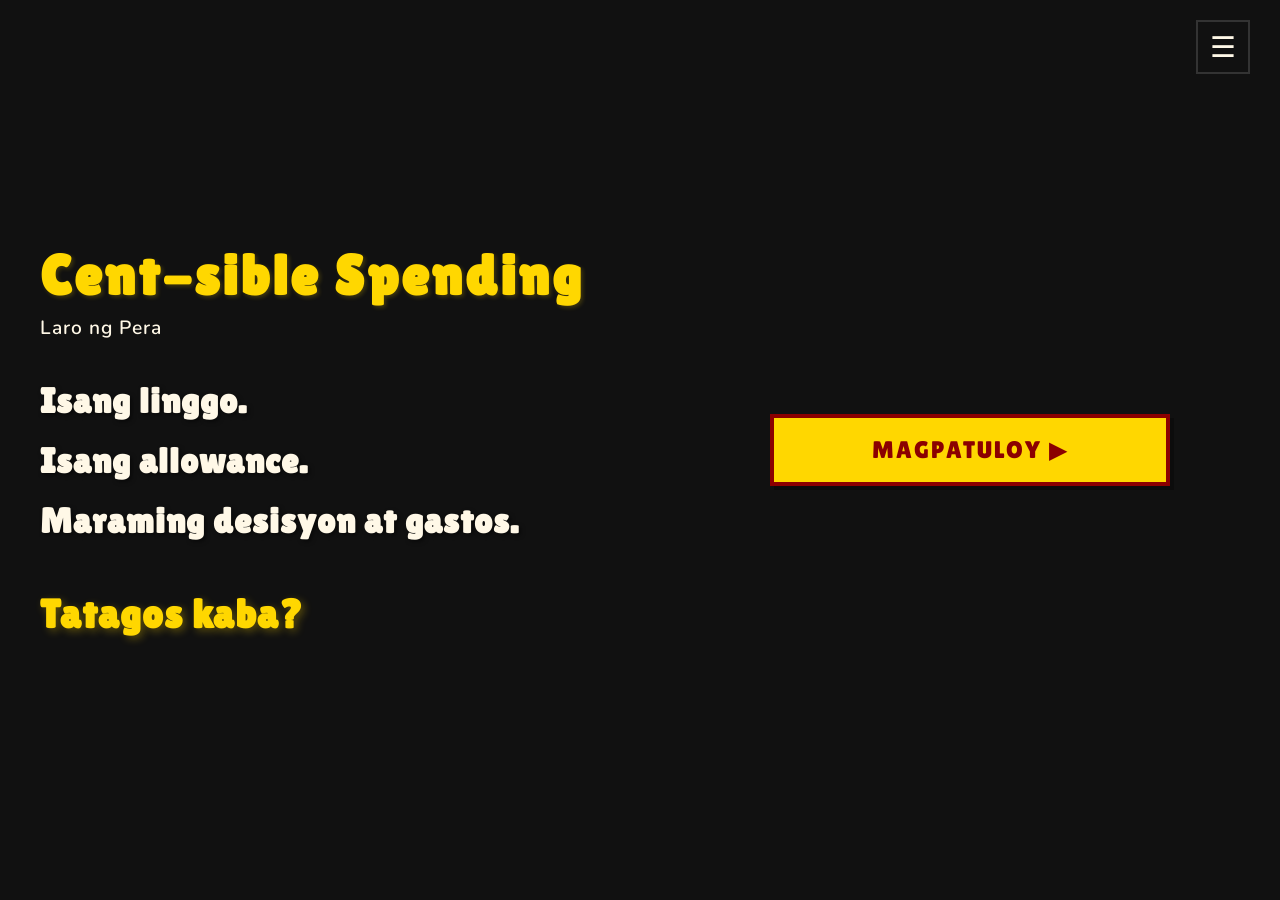
==== commit 3dbbb28d: "another bullshit" ====
--- a/index.html
+++ b/index.html
@@ -148,13 +148,13 @@
     <!-- TITLE SCREEN (OPENING) -->
     <div class="spent-title-screen" id="titleScreen">
       <div class="title-screen-content">
-        <h1 class="game-main-title">ALLOWANCE</h1>
+        <h1 class="game-main-title">Cent-sible Spending</h1>
         <p class="title-subtitle">Laro ng Pera</p>
-        <p class="title-line">Isang linggo lamang.</p>
+        <p class="title-line">Isang linggo.</p>
         <p class="title-line">Isang allowance.</p>
-        <p class="title-line">Maraming desisyon.</p>
+        <p class="title-line">Maraming desisyon at gastos.</p>
         <p class="title-line"></p>
-        <p class="title-line challenge">Kaya mo bang mamuhay ng maayos?</p>
+        <p class="title-line challenge">Tatagos kaba?</p>
       </div>
       <button class="spent-btn-challenge" id="proceedBtn" onclick="startSlideshow()">MAGPATULOY ▶</button>
     </div>
--- a/styles.css
+++ b/styles.css
@@ -418,6 +418,28 @@
 .r-card{background:var(--card);border:2px solid var(--border);padding:12px;text-align:center}
 .r-card .r-label{font-size:0.7em;font-weight:800;text-transform:uppercase;letter-spacing:1px;color:var(--muted);margin-bottom:4px}
 .r-card .r-val{font-family:'Lilita One',cursive;font-size:2em;color:var(--yellow)}
+.rank-box{
+  background:linear-gradient(135deg, #1a1a1a 0%, #0d0d0d 100%);
+  border:4px solid var(--yellow);padding:24px;margin-bottom:24px;
+  text-align:center;box-shadow:0 6px 16px rgba(255,215,0,0.15);
+}
+.rank-card{display:flex;flex-direction:column;align-items:center;gap:12px}
+.rank-emoji{
+  font-size:4.5em;line-height:1;display:block;
+  animation:popScale 0.6s cubic-bezier(0.34,1.56,0.64,1);
+}
+.rank-title{
+  font-family:'Lilita One',cursive;font-size:2.2em;color:var(--yellow);
+  text-shadow:3px 3px 0 rgba(0,0,0,0.5);letter-spacing:1px;line-height:1;
+}
+.rank-money{
+  font-family:'Lilita One',cursive;font-size:1.8em;color:#2ecc71;
+  font-weight:800;text-shadow:2px 2px 0 rgba(0,0,0,0.5);
+}
+.rank-description{
+  color:var(--cream);font-size:0.95em;font-weight:600;
+  line-height:1.6;margin-top:8px;max-width:500px;
+}
 .reflection{
   background:#0d0d0d;border-left:4px solid var(--yellow);padding:16px 18px;
   margin-bottom:20px;font-size:0.9em;font-weight:600;color:#ccc;line-height:1.7;
@@ -1429,6 +1451,195 @@
   background:#8B0000;box-shadow:0 0 12px rgba(204,0,0,0.4);
   transform:translateY(-2px);
 }
+
+/* MONDAY RESET MODAL */
+.monday-reset-modal{
+  position:fixed;top:0;left:0;right:0;bottom:0;
+  background:rgba(0,0,0,0.9);backdrop-filter:blur(4px);
+  display:none;z-index:150;flex-direction:column;
+  justify-content:center;align-items:center;
+  animation:fadeIn 0.3s ease;
+}
+
+.monday-reset-modal.show{display:flex}
+
+.monday-reset-content{
+  background:var(--card);border:4px solid var(--yellow);
+  max-width:520px;width:90%;border-radius:0;
+  animation:popScale 0.4s ease;
+}
+
+.monday-header{
+  padding:24px 20px;border-bottom:3px solid var(--yellow);
+  background:linear-gradient(135deg, rgba(255,215,0,0.1) 0%, transparent 100%);
+  text-align:center;
+}
+
+.monday-header h2{
+  font-family:'Lilita One',cursive;color:var(--yellow);
+  font-size:2em;letter-spacing:2px;margin:0 0 8px 0;
+  text-shadow:2px 2px 0 rgba(0,0,0,0.5);
+}
+
+.monday-subtitle{
+  color:var(--cream);font-size:0.95em;font-weight:600;
+  margin:0;letter-spacing:0.5px;
+}
+
+.monday-body{
+  padding:20px;
+  max-height:400px;overflow-y:auto;
+}
+
+.monday-balance{
+  background:#0d0d0d;border:2px solid var(--border);
+  padding:16px;margin-bottom:20px;text-align:center;
+  border-radius:0;
+}
+
+.monday-balance p{
+  margin:0 0 8px 0;color:#999;font-size:0.85em;
+  font-weight:600;text-transform:uppercase;letter-spacing:1px;
+}
+
+.balance-amount{
+  font-family:'Lilita One',cursive;font-size:2.2em;
+  color:var(--yellow);margin:0;font-weight:bold;
+  text-shadow:2px 2px 0 rgba(0,0,0,0.5);
+}
+
+.monday-events{
+  margin-bottom:16px;
+}
+
+.monday-events h3{
+  font-family:'Lilita One',cursive;color:var(--yellow);
+  font-size:1.1em;letter-spacing:1px;margin:0 0 12px 0;
+}
+
+.monday-event-item{
+  display:flex;align-items:center;gap:12px;
+  padding:10px 12px;background:#0d0d0d;border:1px solid var(--border);
+  margin-bottom:8px;border-radius:0;
+}
+
+.event-icon{
+  font-size:1.4em;flex-shrink:0;
+}
+
+.event-text{
+  flex:1;color:var(--cream);font-size:0.9em;
+  font-weight:600;
+}
+
+.event-text strong{
+  color:var(--yellow);
+  display:block;
+}
+
+.monday-footer{
+  padding:16px 20px;border-top:3px solid var(--yellow);
+  text-align:center;
+}
+
+.btn-ready{
+  width:100%;padding:16px;background:var(--yellow);
+  color:var(--darkred);border:none;font-family:'Lilita One',cursive;
+  font-size:1.3em;letter-spacing:2px;font-weight:800;
+  cursor:pointer;transition:all 0.15s;border-radius:0;
+}
+
+.btn-ready:hover{
+  transform:translateY(-3px);box-shadow:0 6px 12px rgba(255,215,0,0.3);
+}
+
+.btn-ready:active{
+  transform:translateY(-1px);
+}
+
+/* BIG EVENT MODAL */
+.big-event-modal{
+  position:fixed;top:0;left:0;right:0;bottom:0;
+  background:rgba(0,0,0,0.9);backdrop-filter:blur(4px);
+  display:none;z-index:160;flex-direction:column;
+  justify-content:center;align-items:center;
+  animation:fadeIn 0.3s ease;
+}
+
+.big-event-modal.show{display:flex}
+
+.big-event-content{
+  background:var(--card);border:4px solid var(--red);
+  max-width:500px;width:90%;border-radius:0;
+  animation:popScale 0.4s ease;
+}
+
+.big-event-header{
+  padding:20px;border-bottom:3px solid var(--red);
+  background:linear-gradient(135deg, rgba(204,0,0,0.1) 0%, transparent 100%);
+  text-align:center;
+}
+
+.big-event-header h2{
+  font-family:'Lilita One',cursive;color:var(--red);
+  font-size:1.6em;letter-spacing:1px;margin:0;
+  text-shadow:2px 2px 0 rgba(0,0,0,0.5);
+}
+
+.big-event-body{
+  padding:20px;
+}
+
+.big-event-body p{
+  color:#ccc;font-size:0.95em;font-weight:600;
+  line-height:1.6;margin:0 0 16px 0;
+}
+
+.big-event-cost{
+  background:#0d0d0d;border:2px solid var(--border);
+  padding:14px;text-align:center;margin-bottom:16px;
+  border-radius:0;
+}
+
+.big-event-cost p{
+  margin:0;color:#999;font-size:0.85em;
+  font-weight:600;text-transform:uppercase;letter-spacing:1px;
+}
+
+#bigEventCost{
+  font-family:'Lilita One',cursive;font-size:1.8em;
+  color:var(--red);display:block;margin-top:8px;
+}
+
+.big-event-options{
+  display:flex;flex-direction:column;gap:10px;
+  padding:16px 20px;border-top:3px solid var(--red);
+  background:#0d0d0d;
+}
+
+.btn-event-pay, .btn-event-advance, .btn-event-skip{
+  padding:14px;border:2px solid var(--border);
+  background:var(--card);color:var(--cream);
+  font-family:'Nunito',sans-serif;font-size:1em;
+  font-weight:700;cursor:pointer;transition:all 0.15s;
+  border-radius:0;
+}
+
+.btn-event-pay:hover{
+  background:#0d3d0d;border-color:#2ecc71;color:#2ecc71;
+  transform:translateY(-2px);
+}
+
+.btn-event-advance:hover{
+  background:#3d0d0d;border-color:var(--red);color:var(--red);
+  transform:translateY(-2px);
+}
+
+.btn-event-skip:hover{
+  background:#1a1a1a;border-color:var(--yellow);color:var(--yellow);
+  transform:translateY(-2px);
+}
+
 .spent-how-it-works{background:var(--dark);border:none;padding:0;display:flex;align-items:center;justify-content:center;overflow-y:auto}
 .spent-how-it-works .spent-container{max-width:800px;padding:40px 30px;width:100%}
 .how-section{margin:30px 0;animation:fadeIn 0.5s ease}
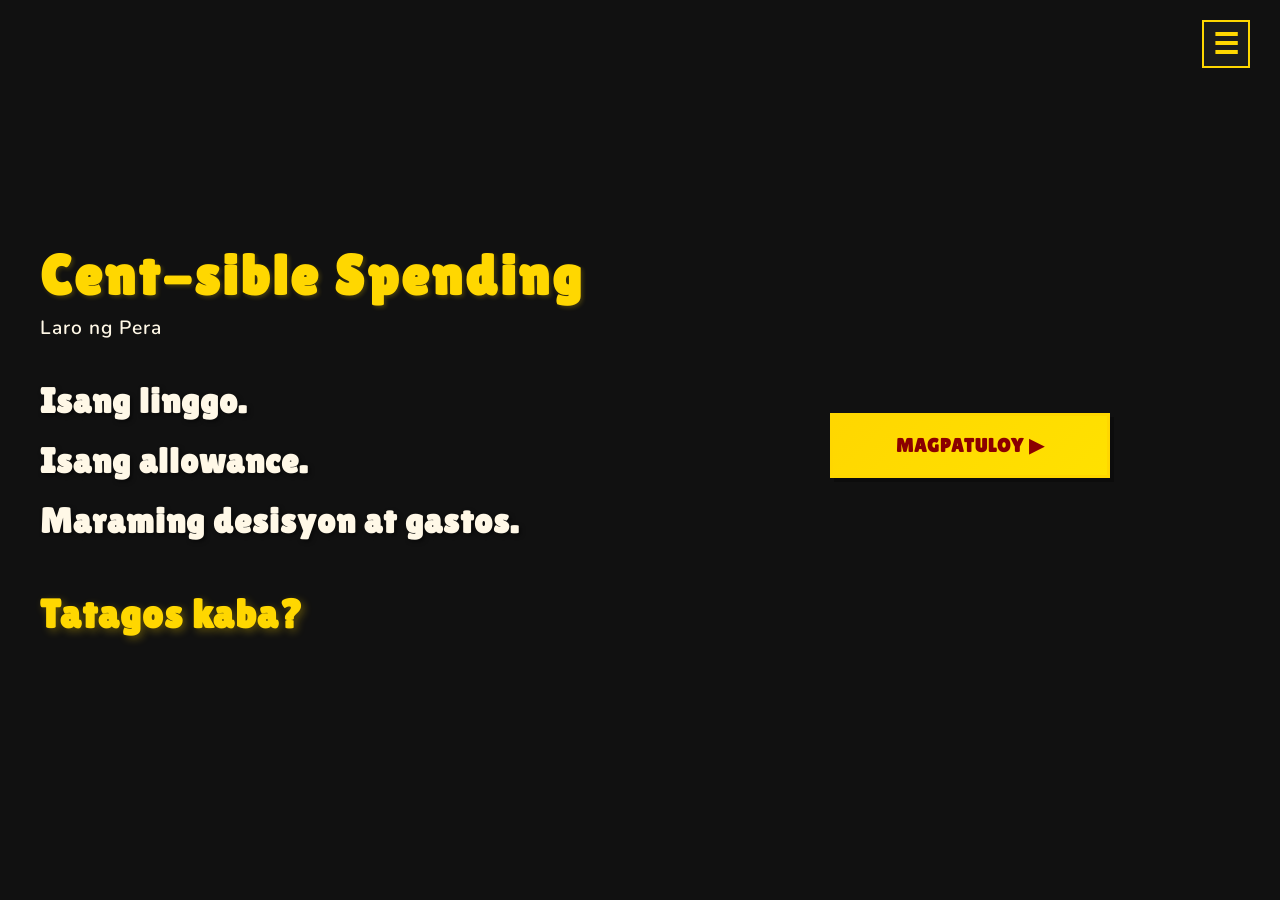
==== commit d5bfc0d1: "big apdayt" ====
--- a/index.html
+++ b/index.html
@@ -22,20 +22,13 @@
 function submitSetupForm() {
   const name = document.getElementById('playerName').value.trim();
   const age = document.getElementById('playerAge').value;
-  const allowance = document.getElementById('playerAllowance').value;
-  
   if(!name){alert('Ilagay mo ang iyong pangalan!');return false;}
   if(!age){alert('Ilagay mo ang iyong edad!');return false;}
-  if(!allowance){alert('Ilagay mo ang iyong weekly allowance!');return false;}
-  
-  const amt = parseInt(allowance);
-  if(amt < 10){alert('Allowance dapat at least ₱10!');return false;}
-  if(amt > 5000){alert('Allowance ay maximum ₱5000!');return false;}
   
   sessionStorage.removeItem('gameState');
   sessionStorage.setItem('playerName', name);
   sessionStorage.setItem('playerAge', age);
-  sessionStorage.setItem('playerAllowance', amt);
+  sessionStorage.setItem('playerAllowance', 100);
   
   window.location.href = 'game.html';
   return false;
@@ -122,16 +115,29 @@
       }
     });
   }
-  
-  // Allowance input
-  const playerAllowance = document.getElementById('playerAllowance');
-  if(playerAllowance && currentSlide === 8){
-    playerAllowance.addEventListener('keypress', (e) => {
-      if(e.key === 'Enter' && playerAllowance.value){
-        nextSlide();
-      }
-    });
-  }
+}
+
+function setupMenuButtons() {
+  const leaderboardBtn = document.getElementById('leaderboardBtn');
+  if(leaderboardBtn){
+    leaderboardBtn.addEventListener('click', function() {
+      window.location.href = 'leaderboard.html';
+    });
+  }
+  
+  const howtoBtn = document.getElementById('howtoBtn');
+  if(howtoBtn){
+    howtoBtn.addEventListener('click', function() {
+      window.location.href = 'how-it-works.html';
+    });
+  }
+}
+
+// Initialize menu buttons when DOM is ready
+if(document.readyState === 'loading'){
+  document.addEventListener('DOMContentLoaded', setupMenuButtons);
+}else{
+  setupMenuButtons();
 }
 </script>
 </head>
@@ -141,8 +147,9 @@
     <!-- HAMBURGER MENU -->
     <button class="hamburger-menu" id="menuBtn" onclick="toggleMenu()">☰</button>
     <div id="menuDropdown" class="spent-dropdown" style="display:none;">
-      <button class="spent-menu-item" id="leaderboardBtn">🏆 LEADERBOARD</button>
-      <button class="spent-menu-item" id="aboutBtn">ℹ️ TUNGKOL</button>
+      <button class="spent-menu-item" id="leaderboardBtn">🏆 Leaderboards</button>
+      <button class="spent-menu-item" id="soundBtn" disabled title="Coming soon!">🔊 Sounds</button>
+      <button class="spent-menu-item" id="howtoBtn">📖 How to Play</button>
     </div>
 
     <!-- TITLE SCREEN (OPENING) -->
@@ -213,12 +220,7 @@
         </div>
       </div>
 
-      <div class="slide input-slide">
-        <div class="slide-content">
-          <label class="input-label">Magkano ang iyong allowance per week? (₱)</label>
-          <input type="number" class="slide-input" id="playerAllowance" min="10" max="5000" placeholder="Halimbawa: 100" step="5" data-slide="9">
-        </div>
-      </div>
+      <!-- READY TO START SLIDE -->
 
       <!-- Final Slide -->
       <div class="slide final-slide">
--- a/styles.css
+++ b/styles.css
@@ -22,13 +22,49 @@
 
 /* HAMBURGER MENU */
 .hamburger-menu{
-  position:fixed;top:20px;right:30px;background:transparent;
-  border:2px solid var(--border);color:var(--cream);font-size:1.8em;
-  cursor:pointer;padding:8px 12px;z-index:1000;transition:all 0.2s;
+  position:fixed;top:20px;right:30px;background:#1c1c1c;
+  border:2px solid var(--yellow);color:var(--yellow);font-size:1.8em;
+  cursor:pointer;padding:10px 14px;z-index:1001;transition:all 0.2s;
+  font-weight:bold;line-height:1;width:48px;height:48px;
+  display:flex;align-items:center;justify-content:center;
+  border-radius:0;
 }
 
 .hamburger-menu:hover{
-  border-color:var(--yellow);color:var(--yellow);
+  border-color:var(--yellow);color:var(--white);
+  background:var(--yellow);
+  transform:scale(1.05);
+}
+
+/* DROPDOWN MENU */
+.spent-dropdown{
+  position:fixed;top:70px;right:20px;background:#1c1c1c;
+  border:2px solid var(--yellow);border-radius:0;
+  z-index:1001;display:none;flex-direction:column;
+  box-shadow:0 8px 24px rgba(0,0,0,0.6);
+  min-width:200px;animation:slideDown 0.25s ease;
+}
+
+.spent-dropdown.show{display:flex}
+
+.spent-menu-item{
+  background:transparent;border:none;color:var(--yellow);
+  padding:14px 20px;text-align:left;cursor:pointer;
+  font-size:1em;font-weight:600;transition:all 0.2s;
+  border-bottom:1px solid var(--border);font-family:'Nunito',sans-serif;
+}
+
+.spent-menu-item:last-child{
+  border-bottom:none;
+}
+
+.spent-menu-item:hover:not(:disabled){
+  background:#0d0d0d;color:var(--white);
+  padding-left:28px;
+}
+
+.spent-menu-item:disabled{
+  color:#555;cursor:not-allowed;opacity:0.6;
 }
 
 /* STORY SECTION */
@@ -182,21 +218,7 @@
 .btn-start:active{transform:translateY(0)}
 
 /* MENU DROPDOWN */
-.spent-dropdown{
-  position:fixed;top:60px;right:20px;background:var(--card);
-  border:2px solid var(--border);min-width:200px;z-index:999;
-}
-
-.spent-menu-item{
-  display:block;width:100%;padding:14px 18px;background:transparent;
-  color:var(--cream);border:none;font-family:'Nunito',sans-serif;
-  font-size:0.95em;font-weight:700;cursor:pointer;text-align:left;
-  transition:all 0.2s;border-bottom:1px solid var(--border);
-}
-
-.spent-menu-item:last-child{border-bottom:none}
-
-.spent-menu-item:hover{background:var(--red);color:var(--yellow)}
+/* Removed - using single definition above */
 
 @keyframes formSlideIn{
   from{opacity:0;transform:translateY(10px)}
@@ -219,21 +241,6 @@
   font-size:1.1em;letter-spacing:1px;cursor:pointer;transition:all 0.15s;
 }
 .spent-btn-menu:hover{background:var(--darkred)}
-.spent-dropdown{
-  position:absolute;top:100%;left:50%;transform:translateX(-50%);
-  background:var(--card);border:2px solid var(--yellow);
-  margin-top:8px;min-width:200px;display:flex;flex-direction:column;
-  z-index:10;box-shadow:0 4px 8px rgba(0,0,0,0.5);
-}
-.spent-dropdown.show{display:flex}
-.spent-menu-item{
-  padding:12px 16px;background:transparent;color:var(--cream);
-  border:none;font-family:'Nunito',sans-serif;font-size:0.95em;
-  font-weight:700;cursor:pointer;text-align:left;transition:all 0.15s;
-  border-bottom:1px solid var(--border);
-}
-.spent-menu-item:last-child{border-bottom:none}
-.spent-menu-item:hover{background:var(--red);color:var(--yellow)}
 .spent-form{
   background:var(--card);border:2px solid var(--border);padding:30px 25px;
   margin-top:30px;text-align:left;
@@ -1773,3 +1780,256 @@
 .final-slide .btn-start:active{
   transform:translateY(0);
 }
+
+/* ═══════════════════════════════════════════════════════════════════════════ */
+/* RESULT PAGE STYLING */
+/* ═══════════════════════════════════════════════════════════════════════════ */
+
+.spent-result{
+  background:var(--dark);min-height:100vh;height:100vh;
+  display:flex;align-items:center;justify-content:center;
+  padding:0;width:100vw;overflow:hidden;
+}
+
+.spent-container{
+  background:var(--card);border:4px solid var(--yellow);
+  width:100%;height:100%;max-width:none;max-height:none;
+  border-radius:0;padding:40px;overflow-y:auto;
+  animation:popScale 0.5s ease;
+}
+
+.result-header{
+  text-align:center;margin-bottom:40px;border-bottom:3px solid var(--yellow);
+  padding-bottom:24px;
+}
+
+.spent-title{
+  font-family:'Lilita One',cursive;color:var(--yellow);
+  font-size:2.8em;margin:0 0 12px 0;
+  text-shadow:3px 3px 0 rgba(0,0,0,0.7);
+  letter-spacing:1px;
+}
+
+.spent-subtitle{
+  color:var(--cream);font-size:1.1em;font-weight:600;
+  margin:0;letter-spacing:0.5px;
+}
+
+.result-body{
+  display:flex;flex-direction:column;gap:28px;
+}
+
+.grade-box{
+  background:linear-gradient(135deg, rgba(255,215,0,0.1) 0%, transparent 100%);
+  border:3px dashed var(--yellow);padding:24px;text-align:center;
+  border-radius:8px;
+}
+
+.g-label{
+  color:#999;font-size:0.9em;font-weight:600;
+  text-transform:uppercase;letter-spacing:1px;margin-bottom:8px;
+}
+
+.g-val{
+  font-family:'Lilita One',cursive;font-size:3em;
+  color:var(--yellow);font-weight:bold;
+  text-shadow:2px 2px 0 rgba(0,0,0,0.5);
+}
+
+/* RANK BOX (PRIMARY) */
+.rank-box{
+  background:linear-gradient(135deg, rgba(255,215,0,0.08) 0%, rgba(204,0,0,0.05) 100%);
+  border:3px solid var(--yellow);padding:32px;
+  text-align:center;border-radius:0;
+}
+
+.rank-card{
+  display:flex;flex-direction:column;
+  align-items:center;gap:16px;
+}
+
+.rank-emoji{
+  font-size:4.5em;
+  animation:popScale 0.6s ease;
+  display:inline-block;
+}
+
+@keyframes popScale{
+  0%{transform:scale(0) rotate(-10deg)}
+  50%{transform:scale(1.1) rotate(5deg)}
+  100%{transform:scale(1) rotate(0)}
+}
+
+.rank-title{
+  font-family:'Lilita One',cursive;color:var(--yellow);
+  font-size:2em;font-weight:800;letter-spacing:1px;
+  margin:0;text-shadow:2px 2px 0 rgba(0,0,0,0.5);
+}
+
+.rank-money{
+  font-family:'Nunito',sans-serif;color:#4AFF00;
+  font-size:1.8em;font-weight:800;margin:0;
+}
+
+.rank-description{
+  color:#ccc;font-size:0.95em;line-height:1.6;
+  font-weight:500;margin:0;font-style:italic;
+}
+
+/* PERSONALITY BOX (SECONDARY) */
+.personality-box{
+  background:#0d0d0d;border:2px solid var(--border);
+  padding:24px;border-radius:0;
+}
+
+.personality-content{
+  display:flex;align-items:center;gap:20px;
+}
+
+.personality-icon{
+  font-size:3em;flex-shrink:0;
+}
+
+.personality-info h3{
+  font-family:'Lilita One',cursive;color:var(--yellow);
+  font-size:1.5em;margin:0 0 6px 0;
+  letter-spacing:0.5px;
+}
+
+.personality-info p{
+  color:#999;font-size:0.95em;margin:0;
+  line-height:1.4;
+}
+
+/* SPENDING BREAKDOWN */
+.spending-breakdown{
+  background:#0d0d0d;border:2px solid var(--border);
+  padding:24px;border-radius:0;
+}
+
+.breakdown-title{
+  font-family:'Lilita One',cursive;color:var(--yellow);
+  font-size:1.3em;margin-bottom:20px;
+  letter-spacing:0.5px;
+}
+
+.breakdown-items{
+  display:flex;flex-direction:column;gap:16px;
+}
+
+.breakdown-item{
+  display:grid;grid-template-columns:100px 1fr 60px;
+  align-items:center;gap:12px;
+}
+
+.breakdown-label{
+  color:#ccc;font-size:0.95em;font-weight:600;
+}
+
+.breakdown-bar{
+  background:#1c1c1c;border:1px solid var(--border);
+  height:24px;border-radius:4px;overflow:hidden;
+}
+
+.breakdown-fill{
+  height:100%;background:linear-gradient(90deg, var(--yellow), #FF6B00);
+  transition:width 0.3s ease;
+}
+
+.breakdown-fill.savings-fill{
+  background:linear-gradient(90deg, #4AFF00, #00FF44);
+}
+
+.breakdown-pct{
+  color:var(--yellow);font-size:0.9em;font-weight:700;
+  text-align:right;
+}
+
+/* RESULT GRID */
+.result-grid{
+  display:grid;grid-template-columns:repeat(auto-fit, minmax(140px, 1fr));
+  gap:16px;
+}
+
+.r-card{
+  background:linear-gradient(135deg, #1c1c1c 0%, #0d0d0d 100%);
+  border:2px solid var(--border);padding:20px;
+  text-align:center;border-radius:0;
+  transition:all 0.2s;
+}
+
+.r-card:hover{
+  border-color:var(--yellow);
+  transform:translateY(-4px);
+  box-shadow:0 8px 16px rgba(255,215,0,0.1);
+}
+
+.r-label{
+  color:#999;font-size:0.85em;font-weight:600;
+  text-transform:uppercase;letter-spacing:0.5px;
+  margin-bottom:8px;
+}
+
+.r-val{
+  font-family:'Lilita One',cursive;color:var(--yellow);
+  font-size:1.6em;font-weight:800;
+  text-shadow:1px 1px 0 rgba(0,0,0,0.5);
+}
+
+/* REFLECTION & TIPS */
+.reflection{
+  background:linear-gradient(135deg, rgba(255,215,0,0.05) 0%, rgba(204,0,0,0.05) 100%);
+  border-left:4px solid var(--yellow);padding:24px;
+  border-radius:0;line-height:1.8;
+  color:#ddd;font-size:0.95em;
+  font-weight:500;
+}
+
+.tips-box{
+  background:#0d0d0d;border:2px solid var(--border);
+  padding:24px;border-radius:0;
+}
+
+.tips-title{
+  font-family:'Lilita One',cursive;color:var(--yellow);
+  font-size:1.2em;margin-bottom:16px;
+  letter-spacing:0.5px;
+}
+
+.tips-box ul{
+  list-style:none;padding:0;margin:0;
+}
+
+.tips-box li{
+  color:#ccc;font-size:0.95em;padding:10px 0;
+  line-height:1.6;border-bottom:1px solid var(--border);
+}
+
+.tips-box li:before{
+  content:'✓ ';color:var(--yellow);font-weight:800;
+  margin-right:8px;
+}
+
+.tips-box li:last-child{
+  border-bottom:none;
+}
+
+/* REPLAY BUTTON */
+.spent-btn-challenge{
+  align-self:center;width:auto;min-width:280px;
+  padding:18px 40px;background:linear-gradient(135deg, var(--yellow) 0%, #FFE100 100%);
+  color:var(--darkred);border:3px solid var(--yellow);
+  font-family:'Lilita One',cursive;font-size:1.2em;
+  font-weight:800;letter-spacing:1px;cursor:pointer;
+  transition:all 0.2s;border-radius:0;
+  margin-top:20px;
+}
+
+.spent-btn-challenge:hover{
+  transform:translateY(-3px);
+  box-shadow:0 8px 24px rgba(255,215,0,0.3);
+}
+
+.spent-btn-challenge:active{
+  transform:translateY(-1px);
+}
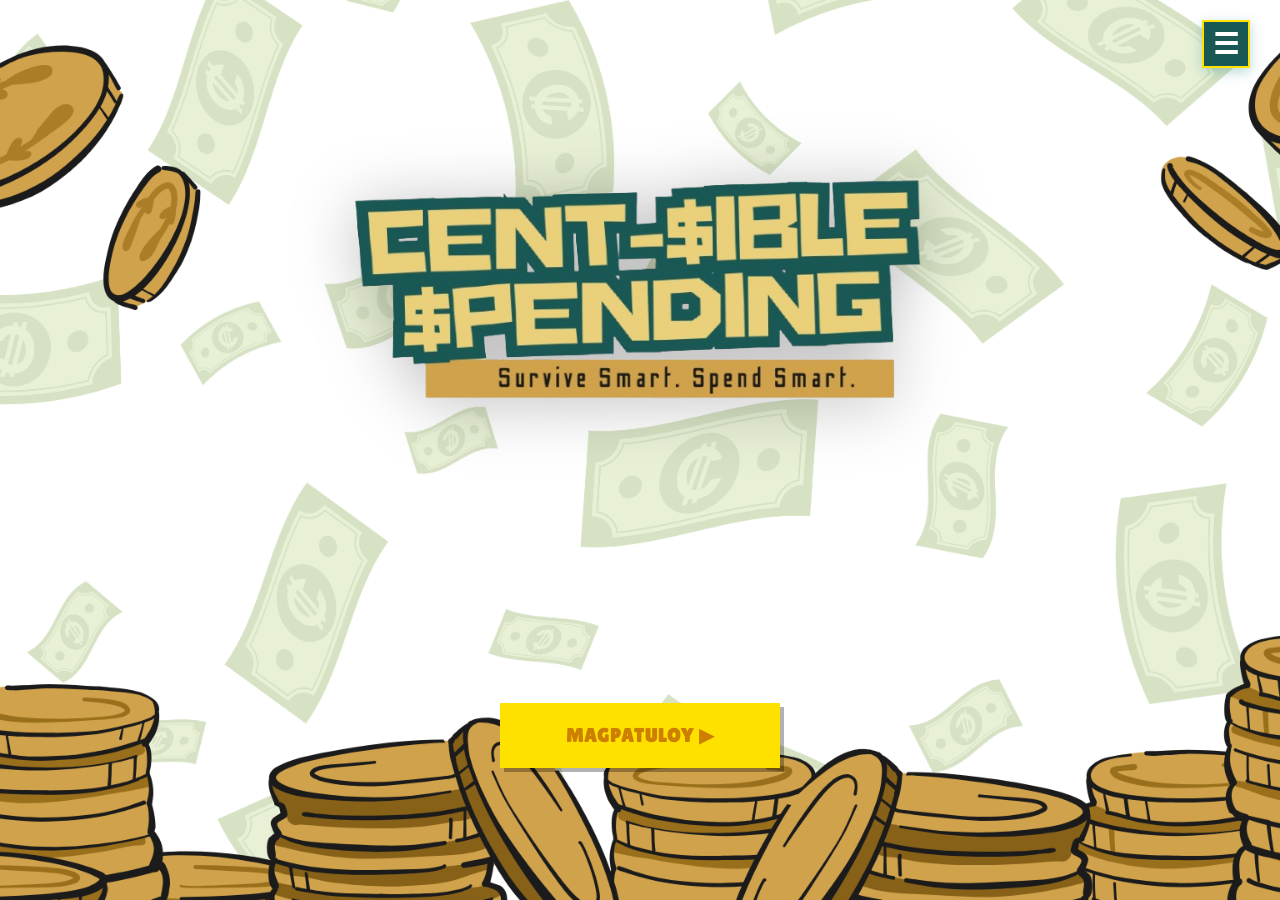
==== commit a18b5939: "revamped design" ====
--- a/index.html
+++ b/index.html
@@ -3,7 +3,8 @@
 <head>
 <meta charset="UTF-8">
 <meta name="viewport" content="width=device-width, initial-scale=1.0">
-<title>ALLOWANCE — Laro ng Pera</title>
+<!-- <title>ALLOWANCE — Laro ng Pera</title> -->
+<link rel="icon" type="image/png" href="Assets/game-logo.png">
 <link href="https://fonts.googleapis.com/css2?family=Lilita+One&family=Nunito:wght@400;600;700;800&display=swap" rel="stylesheet">
 <link rel="stylesheet" href="styles.css">
 <script>
@@ -44,6 +45,9 @@
   
   if(titleScreen) titleScreen.style.display = 'none';
   if(slideshowContainer) slideshowContainer.style.display = 'flex';
+  
+  // Play story music
+  soundManager.playStoryMusic();
   
   slides = Array.from(document.querySelectorAll('.slideshow-container .slide'));
   currentSlide = 0;
@@ -148,22 +152,56 @@
     <button class="hamburger-menu" id="menuBtn" onclick="toggleMenu()">☰</button>
     <div id="menuDropdown" class="spent-dropdown" style="display:none;">
       <button class="spent-menu-item" id="leaderboardBtn">🏆 Leaderboards</button>
-      <button class="spent-menu-item" id="soundBtn" disabled title="Coming soon!">🔊 Sounds</button>
+      <button class="spent-menu-item" id="soundBtn">🔊 Sounds</button>
       <button class="spent-menu-item" id="howtoBtn">📖 How to Play</button>
+    </div>
+
+    <!-- SOUND SETTINGS MODAL -->
+    <div class="sound-settings-modal" id="soundModal">
+      <div class="sound-settings-content">
+        <div class="sound-settings-header">
+          <h3>Sound Settings</h3>
+          <button class="sound-settings-close" id="soundModalClose">✕</button>
+        </div>
+        <div class="sound-settings-body">
+          <!-- Master Volume -->
+          <div class="sound-setting-group">
+            <label>Master Volume</label>
+            <div class="volume-slider-container">
+              <input type="range" id="volumeSlider" min="0" max="1" step="0.1" value="0.7" class="volume-slider">
+              <span class="volume-percent" id="volumePercent">70%</span>
+            </div>
+          </div>
+          
+          <!-- Background Music Toggle -->
+          <div class="sound-setting-group">
+            <label class="sound-toggle-label">
+              <input type="checkbox" id="bgMusicToggle" checked>
+              <span class="toggle-switch"></span>
+              <span>Background Music</span>
+            </label>
+          </div>
+          
+          <!-- Sound Effects Toggle -->
+          <div class="sound-setting-group">
+            <label class="sound-toggle-label">
+              <input type="checkbox" id="sfxToggle" checked>
+              <span class="toggle-switch"></span>
+              <span>Sound Effects</span>
+            </label>
+          </div>
+        </div>
+      </div>
     </div>
 
     <!-- TITLE SCREEN (OPENING) -->
     <div class="spent-title-screen" id="titleScreen">
       <div class="title-screen-content">
-        <h1 class="game-main-title">Cent-sible Spending</h1>
-        <p class="title-subtitle">Laro ng Pera</p>
-        <p class="title-line">Isang linggo.</p>
-        <p class="title-line">Isang allowance.</p>
-        <p class="title-line">Maraming desisyon at gastos.</p>
-        <p class="title-line"></p>
-        <p class="title-line challenge">Tatagos kaba?</p>
-      </div>
-      <button class="spent-btn-challenge" id="proceedBtn" onclick="startSlideshow()">MAGPATULOY ▶</button>
+      <img src="Assets/game-logo.png" alt="Game Logo" class="game-logo" style="max-width:100%;">
+      </div>
+      <div class="proceed-btn-container">
+        <button class="spent-btn-challenge" id="proceedBtn" onclick="startSlideshow()">MAGPATULOY ▶</button>
+      </div>
     </div>
 
     <!-- SLIDESHOW CONTAINER -->
@@ -234,6 +272,54 @@
 </div>
 <div class="toast" id="toast"></div>
 
+<!-- AUDIO ELEMENTS -->
+<!-- Background Music for Different Screens -->
+<audio id="bgMusic-menu" loop preload="auto" muted>
+  <source src="audio/bg-menu.mp3" type="audio/mpeg">
+</audio>
+
+<audio id="bgMusic-story" loop preload="auto" muted>
+  <source src="audio/bg-story.mp3" type="audio/mpeg">
+</audio>
+
+<audio id="bgMusic-game" loop preload="auto" muted>
+  <source src="audio/bg-game.mp3" type="audio/mpeg">
+</audio>
+
+<!-- SOUND EFFECTS -->
+<audio id="sfx-click" preload="auto">
+  <source src="audio/sfx/click.mp3" type="audio/mpeg">
+</audio>
+
+<audio id="sfx-coin" preload="auto">
+  <source src="audio/sfx/coin.mp3" type="audio/mpeg">
+</audio>
+
+<audio id="sfx-error" preload="auto">
+  <source src="audio/sfx/error.mp3" type="audio/mpeg">
+</audio>
+
+<audio id="sfx-success" preload="auto">
+  <source src="audio/sfx/success.mp3" type="audio/mpeg">
+</audio>
+
+<audio id="sfx-levelup" preload="auto">
+  <source src="audio/sfx/levelup.mp3" type="audio/mpeg">
+</audio>
+
+<audio id="sfx-unlock" preload="auto">
+  <source src="audio/sfx/unlock.mp3" type="audio/mpeg">
+</audio>
+
+<audio id="sfx-borrow" preload="auto">
+  <source src="audio/sfx/borrow.mp3" type="audio/mpeg">
+</audio>
+
+<audio id="sfx-save" preload="auto">
+  <source src="audio/sfx/save.mp3" type="audio/mpeg">
+</audio>
+
+<script src="sound-manager.js"></script>
 <script src="game-data.js"></script>
 <script src="setup-script-spent.js"></script>
 </body>
--- a/styles.css
+++ b/styles.css
@@ -1,33 +1,60 @@
 *{margin:0;padding:0;box-sizing:border-box}
 :root{
-  --yellow:#FFD700;--red:#CC0000;--darkred:#8B0000;
-  --cream:#FFF8E7;--dark:#111111;--card:#1c1c1c;
-  --border:#333333;--muted:#888888;--white:#FFFFFF;
+  /* Updated color scheme based on game-logo.png */
+  --yellow: #ffe100; /* bright yellow from logo */
+  --orange: #ff9900; /* orange accent from logo */
+  --red: #ff9900; /* legacy red mapped to orange palette */
+  --darkred: #cc7f00; /* legacy dark red mapped to darker orange */
+  --blue: #1e4fa3;   /* deep blue from logo */
+  --darkblue: #142c4c; /* dark blue shadow from logo */
+  --cream: #fff7d6;  /* light cream for highlights */
+  --dark: #181818;   /* dark background */
+  --card: #232b3a;   /* card background, blue-tinted */
+  --border: #1e4fa3; /* use main blue for borders */
+  --muted: #b0b0b0;  /* muted gray */
+  --white: #ffffff;  /* pure white */
+  --dcyan: #195854; /* dark cyan for accents */
+  /* Main colors from ingame-bg.png */
+  --bg-dark: #1a2233; /* deep navy blue */
+  --bg-mid: #2c3a5a;  /* mid blue */
+  --bg-accent: #3e5c8a; /* accent blue */
+  --bg-light: #b6c6e3; /* light blue highlight */
 }
 body{
-  font-family:'Nunito',sans-serif;background:var(--dark);margin:0;padding:0;
-  background-image:
-    repeating-linear-gradient(45deg,transparent,transparent 28px,rgba(255,215,0,0.025) 28px,rgba(255,215,0,0.025) 29px),
-    repeating-linear-gradient(-45deg,transparent,transparent 28px,rgba(204,0,0,0.025) 28px,rgba(204,0,0,0.025) 29px);
+  font-family:'Nunito',sans-serif; margin:0; padding:0;
+  background: url('Assets/Menu.png') no-repeat center center fixed, url('Assets/coins.png') repeat;
+  background-size: cover, auto;
+  background-attachment: fixed, scroll;
 }
 #app{width:100%;height:100vh;display:block}
-.screen{display:block;animation:fadeIn 0.3s ease}
+.screen{display:block;animation:fadeIn 0.3s ease;background:transparent}
+
+/* Leaderboard and How-it-Works screens use Menu background */
+#leaderboardScreen, #howItWorksScreen {
+  background: url('Assets/Menu.png') no-repeat center center fixed, url('Assets/coins.png') repeat;
+  background-size: cover, auto;
+  background-attachment: fixed, scroll;
+}
+#leaderboardScreen .spent-container, #howItWorksScreen .spent-container {
+  background: transparent;
+}
+
 @keyframes fadeIn{from{opacity:0;transform:translateY(10px)}to{opacity:1;transform:translateY(0)}}
 
 /* ── SPENT STYLE (Start Screen) ── */
 .spent-style{
-  background:var(--dark);border:none;padding:0;display:flex;flex-direction:column;
+  background:transparent;border:none;padding:0;display:flex;flex-direction:column;
   align-items:center;justify-content:flex-start;min-height:100vh;
 }
 
 /* HAMBURGER MENU */
 .hamburger-menu{
-  position:fixed;top:20px;right:30px;background:#1c1c1c;
-  border:2px solid var(--yellow);color:var(--yellow);font-size:1.8em;
+  position:fixed;top:20px;right:30px;background:var(--dcyan);
+  border:2px solid var(--yellow);color:var(--white);font-size:1.8em;
   cursor:pointer;padding:10px 14px;z-index:1001;transition:all 0.2s;
   font-weight:bold;line-height:1;width:48px;height:48px;
   display:flex;align-items:center;justify-content:center;
-  border-radius:0;
+  border-radius:0;box-shadow:0 4px 12px rgba(26,127,125,0.3);
 }
 
 .hamburger-menu:hover{
@@ -38,20 +65,20 @@
 
 /* DROPDOWN MENU */
 .spent-dropdown{
-  position:fixed;top:70px;right:20px;background:#1c1c1c;
+  position:fixed;top:70px;right:20px;background:rgba(13,74,72,0.95);
   border:2px solid var(--yellow);border-radius:0;
   z-index:1001;display:none;flex-direction:column;
-  box-shadow:0 8px 24px rgba(0,0,0,0.6);
-  min-width:200px;animation:slideDown 0.25s ease;
+  box-shadow:0 8px 24px rgba(26,127,125,0.4);
+  min-width:200px;animation:slideDown 0.25s ease;backdrop-filter:blur(2px);
 }
 
 .spent-dropdown.show{display:flex}
 
 .spent-menu-item{
-  background:transparent;border:none;color:var(--yellow);
+  background:transparent;border:none;color:var(--cream);
   padding:14px 20px;text-align:left;cursor:pointer;
   font-size:1em;font-weight:600;transition:all 0.2s;
-  border-bottom:1px solid var(--border);font-family:'Nunito',sans-serif;
+  border-bottom:1px solid rgba(230,209,122,0.2);font-family:'Nunito',sans-serif;
 }
 
 .spent-menu-item:last-child{
@@ -59,12 +86,12 @@
 }
 
 .spent-menu-item:hover:not(:disabled){
-  background:#0d0d0d;color:var(--white);
+  background:rgba(230,209,122,0.1);color:var(--yellow);
   padding-left:28px;
 }
 
 .spent-menu-item:disabled{
-  color:#555;cursor:not-allowed;opacity:0.6;
+  color:var(--muted);cursor:not-allowed;opacity:0.6;
 }
 
 /* STORY SECTION */
@@ -78,7 +105,7 @@
 }
 
 .story-para{
-  font-size:1.3em;font-weight:600;color:#bbb;margin:18px 0;
+  font-size:1.3em;font-weight:600;color:var(--muted);margin:18px 0;
   opacity:0;animation:fadeInStory 0.8s ease-out forwards;
 }
 
@@ -94,8 +121,136 @@
 
 /* TITLE SCREEN */
 .spent-title-screen{
-  flex:1;display:flex;align-items:center;justify-content:space-between;
-  width:100%;padding:60px 40px;position:relative;gap:60px;
+  flex:1;display:flex;flex-direction:column;align-items:center;justify-content:flex-start;
+  width:100%;padding:60px 40px 40px 40px;position:relative;gap:0;
+  background:rgba(0,0,0,0.0);
+  overflow:hidden;
+}
+
+.spent-title-screen::before {
+  content: '💰';
+  position: fixed;
+  top: -50px;
+  left: 8%;
+  font-size: 2.5em;
+  animation: rainingCoin1 5s linear infinite;
+  pointer-events: none;
+  z-index: 1;
+}
+
+.spent-title-screen::after {
+  content: '💰';
+  position: fixed;
+  top: -100px;
+  left: 22%;
+  font-size: 2em;
+  animation: rainingCoin2 5.5s linear infinite 1.2s;
+  pointer-events: none;
+  z-index: 1;
+}
+
+.title-screen-content::before {
+  content: '💰';
+  position: fixed;
+  top: -80px;
+  left: 36%;
+  font-size: 2.2em;
+  animation: rainingCoin3 5.2s linear infinite 2.1s;
+  pointer-events: none;
+  z-index: 1;
+}
+
+.title-screen-content::after {
+  content: '💰';
+  position: fixed;
+  top: -60px;
+  left: 50%;
+  font-size: 2.3em;
+  animation: rainingCoin1 5.8s linear infinite 0.8s;
+  pointer-events: none;
+  z-index: 1;
+}
+
+.proceed-btn-container::before {
+  content: '💰';
+  position: fixed;
+  top: -90px;
+  left: 64%;
+  font-size: 2.1em;
+  animation: rainingCoin2 5.3s linear infinite 1.8s;
+  pointer-events: none;
+  z-index: 1;
+}
+
+.proceed-btn-container::after {
+  content: '💰';
+  position: fixed;
+  top: -70px;
+  left: 78%;
+  font-size: 2.4em;
+  animation: rainingCoin3 5.6s linear infinite 0.5s;
+  pointer-events: none;
+  z-index: 1;
+}
+
+.hamburger-menu::before {
+  content: '💰';
+  position: fixed;
+  top: -100px;
+  left: 15%;
+  font-size: 2.2em;
+  animation: rainingCoin1 5.4s linear infinite 1.5s;
+  pointer-events: none;
+  z-index: 1;
+}
+
+.hamburger-menu::after {
+  content: '💰';
+  position: fixed;
+  top: -85px;
+  left: 92%;
+  font-size: 2.1em;
+  animation: rainingCoin2 5.7s linear infinite 2.4s;
+  pointer-events: none;
+  z-index: 1;
+}
+
+.spent-title-screen > * {
+  position: relative;
+  z-index: 10;
+}
+
+@keyframes rainingCoin1 {
+  0% {
+    transform: translateY(-50px) rotate(0deg);
+    opacity: 1;
+  }
+  100% {
+    transform: translateY(100vh) rotate(360deg);
+    opacity: 0;
+  }
+}
+
+@keyframes rainingCoin2 {
+  0% {
+    transform: translateY(-50px) rotate(0deg);
+    opacity: 1;
+  }
+  100% {
+    transform: translateY(100vh) rotate(-360deg);
+    opacity: 0;
+  }
+}
+
+@keyframes rainingCoin3 {
+  0% {
+    transform: translateY(-50px) rotate(0deg);
+    opacity: 1;
+  }
+  100% {
+    transform: translateY(100vh) rotate(360deg);
+    opacity: 0;
+  }
 }
 
 .title-screen-content{
@@ -142,10 +297,9 @@
 .spent-btn-challenge{
   position:relative;right:auto;bottom:auto;transform:none;
   width:200px;padding:24px 20px;background:var(--yellow);
-  color:var(--darkred);border:4px solid var(--darkred);
-  font-family:'Lilita One',cursive;font-size:1.4em;letter-spacing:2px;
+  color:var(--dark);border:3px solid var(--dark);font-family:'Lilita One',cursive;font-size:1.4em;letter-spacing:2px;
   cursor:pointer;transition:all 0.15s;
-  box-shadow:4px 4px 0 rgba(0,0,0,0.3);z-index:100;
+  box-shadow:4px 4px 0 rgba(26,127,125,0.4);z-index:100;
   height:fit-content;white-space:nowrap;
 }
 
@@ -169,8 +323,8 @@
 }
 
 .spent-form{
-  background:var(--card);border:2px solid var(--border);padding:30px 28px;
-  text-align:left;margin-top:40px;display:block;
+  background:rgba(26,127,125,0.15);border:2px solid var(--border);padding:30px 28px;
+  text-align:left;margin-top:40px;display:block;backdrop-filter:blur(2px);
 }
 
 .spent-form .form-group{
@@ -186,13 +340,13 @@
 }
 
 .spent-form .form-group input{
-  width:100%;padding:12px 14px;background:rgba(0,0,0,0.3);border:1px solid var(--border);
+  width:100%;padding:12px 14px;background:rgba(0,0,0,0.3);border:2px solid var(--border);
   color:var(--cream);font-family:'Nunito',sans-serif;font-size:1em;
   transition:all 0.2s;box-sizing:border-box;
 }
 
 .spent-form .form-group input:focus{
-  outline:none;border-color:var(--yellow);background:rgba(255,215,0,0.05);
+  outline:none;border-color:var(--yellow);background:rgba(230,209,122,0.08);
 }
 
 .form-readiness{
@@ -206,8 +360,8 @@
 }
 
 .btn-start{
-  width:100%;padding:16px;background:var(--yellow);color:var(--darkred);
-  border:none;font-family:'Lilita One',cursive;font-size:1.2em;letter-spacing:2px;
+  width:100%;padding:16px;background:var(--yellow);color:var(--dark);
+  border:2px solid var(--dark);font-family:'Lilita One',cursive;font-size:1.2em;letter-spacing:2px;
   font-weight:800;cursor:pointer;transition:all 0.2s;
 }
 
@@ -278,7 +432,7 @@
 .setup-header .peso{color:var(--white);font-size:0.85em}
 .tagline{color:var(--cream);font-size:0.95em;font-weight:700;margin-top:10px;letter-spacing:1px}
 .setup-body{padding:28px 28px 32px;width:100%;max-width:600px;box-sizing:border-box;display:block}
-.setup-intro{background:#0d0d0d;border-left:4px solid var(--yellow);padding:16px 18px;margin-bottom:20px;font-size:0.9em;font-weight:600;color:#ccc;line-height:1.7}
+.setup-intro{background:var(--bg-dark);border-left:4px solid var(--yellow);padding:16px 18px;margin-bottom:20px;font-size:0.9em;font-weight:600;color:var(--cream);line-height:1.7}
 .form-section{background:var(--card);border:2px solid var(--border);padding:16px;margin-bottom:18px}
 .form-group{margin-bottom:20px}
 .form-section .form-group:last-child{margin-bottom:0}
@@ -287,19 +441,19 @@
   letter-spacing:2.5px;color:var(--yellow);margin-bottom:8px;
 }
 .form-group input,.form-group select{
-  width:100%;padding:13px 14px;background:#222;border:2px solid var(--border);
+  width:100%;padding:13px 14px;background:var(--card);border:2px solid var(--border);
   color:var(--white);font-family:'Nunito',sans-serif;font-size:1em;font-weight:600;
   border-radius:0;appearance:none;transition:border-color 0.2s;
 }
-.form-group input::placeholder{color:#555}
+.form-group input::placeholder{color:var(--muted)}
 .form-group input:focus,.form-group select:focus{outline:none;border-color:var(--yellow)}
-.form-group select option{background:#222;color:var(--white)}
+.form-group select option{background:var(--card);color:var(--white)}
 .btn-start{
   width:100%;padding:17px;background:var(--yellow);color:var(--darkred);
   border:3px solid var(--darkred);font-family:'Lilita One',cursive;
   font-size:1.4em;letter-spacing:2px;cursor:pointer;margin-top:8px;transition:all 0.15s;
 }
-.btn-start:hover{background:#ffe433;transform:translateY(-2px)}
+.btn-start:hover{background:var(--orange);transform:translateY(-2px)}
 .btn-start:active{transform:translateY(0)}
 .btn-leaderboard{
   width:100%;padding:14px;background:var(--red);color:var(--yellow);
@@ -310,10 +464,15 @@
 .btn-leaderboard:active{transform:translateY(0)}
 
 /* ── GAME ── */
-#gameScreen{background:var(--dark);border:3px solid var(--yellow);overflow:hidden;display:flex;flex-direction:column;width:100%;height:100vh}
+#gameScreen{background: url('Assets/ingame-bg.png') no-repeat center center fixed; background-size: cover; border:3px solid var(--yellow);overflow:hidden;display:flex;flex-direction:column;width:100%;height:100vh}
 .game-topbar{
-  background:var(--red);padding:10px 20px;display:flex;
-  justify-content:space-between;align-items:center;border-bottom:4px solid var(--yellow);flex-shrink:0;
+  background: var(--bg-accent);
+  padding: 10px 20px;
+  display: flex;
+  justify-content: space-between;
+  align-items: center;
+  border-bottom: 4px solid var(--yellow);
+  flex-shrink: 0;
 }
 .g-name{font-family:'Lilita One',cursive;font-size:1.2em;color:var(--yellow);text-shadow:2px 2px 0 var(--darkred)}
 .week-tag{
@@ -321,16 +480,21 @@
   font-weight:800;letter-spacing:2px;padding:4px 12px;text-transform:uppercase;
 }
 .money-panel{
-  background:#0d0d0d;border-bottom:3px solid var(--border);
-  padding:14px 20px;display:flex;align-items:center;gap:12px;flex-shrink:0;
+  background: var(--bg-mid);
+  border-bottom: 3px solid var(--border);
+  padding: 14px 20px;
+  display: flex;
+  align-items: center;
+  gap: 12px;
+  flex-shrink: 0;
 }
 .money-label{font-size:0.7em;font-weight:800;text-transform:uppercase;letter-spacing:2px;color:var(--muted);margin-bottom:2px}
 .peso-big{
   font-family:'Lilita One',cursive;font-size:2.8em;
-  color:var(--yellow);text-shadow:2px 2px 0 #7a6000;line-height:1;
+  color:var(--yellow);text-shadow:2px 2px 0 var(--darkred);line-height:1;
   animation:popScale 0.5s ease;
 }
-.peso-big.critical{color:#ff4444;text-shadow:2px 2px 0 #7a0000;animation:pulse 0.9s infinite;}
+.peso-big.critical{color:var(--orange);text-shadow:2px 2px 0 var(--darkred);animation:pulse 0.9s infinite;}
 @keyframes pulse{0%,100%{opacity:1}50%{opacity:0.6}}
 
 /* ── SPENT ANIMATIONS ── */
@@ -347,64 +511,270 @@
 @keyframes heartbeat{0%,100%{transform:scale(1)}25%{transform:scale(1.1)}50%{transform:scale(1)}}
 @keyframes barFill{from{width:0}to{width:100%}}
 .money-right{margin-left:auto;text-align:right}
-.money-sub{font-size:0.85em;font-weight:700;color:#aaa}
-.stats-panel{padding:12px 20px 14px;border-bottom:3px solid var(--border);background:#0d0d0d;flex-shrink:0;}
+.money-sub{font-size:0.85em;font-weight:700;color:var(--muted)}
+.stats-panel{padding:12px 20px 14px;border-bottom:3px solid var(--border);background:var(--bg-dark);flex-shrink:0;}
 .stats-grid{display:grid;grid-template-columns:1fr 1fr;gap:8px 20px}
 .stat-row{display:flex;flex-direction:column;gap:3px}
 .stat-top{display:flex;justify-content:space-between}
 .stat-name{font-size:0.72em;font-weight:800;color:var(--muted);text-transform:uppercase;letter-spacing:1px}
-.stat-val{font-size:0.72em;font-weight:800;color:#bbb}
-.stat-bar{height:5px;background:#2a2a2a;overflow:hidden}
+.stat-val{font-size:0.72em;font-weight:800;color:var(--muted)}
+.stat-bar{height:5px;background:var(--bg-dark);overflow:hidden}
 .stat-fill{height:100%;transition:width 0.4s ease}
-.s-energy{background:var(--yellow)}.s-health{background:#e74c3c}
-.s-friendship{background:#e91e8c}.s-family{background:#9b59b6}
-.s-grades{background:#2ecc71}.s-stress{background:#e67e22}
-.scenario-panel{padding:22px 20px 18px;border-bottom:3px solid var(--border);min-height:130px;flex:1;overflow-y:auto}
+.s-energy{background:var(--yellow)}.s-health{background:var(--red)}
+.s-friendship{background:var(--orange)}.s-family{background:var(--blue)}
+.s-grades{background:var(--yellow)}.s-stress{background:var(--orange)}
+.scenario-panel{padding:22px 20px 18px;border-bottom:3px solid var(--border);min-height:130px;flex:1;overflow-y:auto;background:var(--bg-mid);}
 .scen-loc{
   font-size:0.68em;font-weight:800;text-transform:uppercase;letter-spacing:3px;
   color:var(--yellow);margin-bottom:8px;display:flex;align-items:center;gap:8px;
 }
 .scen-loc::before{content:'';display:inline-block;width:14px;height:3px;background:var(--yellow)}
 .scen-title{font-family:'Lilita One',cursive;font-size:1.55em;color:var(--white);line-height:1.15;margin-bottom:10px}
-.scen-text{font-size:0.92em;font-weight:600;color:#bbb;line-height:1.65;white-space:pre-line}
-.choices-panel{padding:14px 20px 18px;display:flex;flex-direction:column;gap:9px;flex:1;overflow-y:auto}
+.scen-text{font-size:0.92em;font-weight:600;color:var(--cream);line-height:1.65;white-space:pre-line}
+.choices-panel{padding:14px 20px 18px;display:flex;flex-direction:column;gap:9px;flex:1;overflow-y:auto;background:var(--bg-dark);}
 .choice-btn{
-  padding:13px 16px;background:var(--card);border:2px solid var(--border);
-  color:var(--white);font-family:'Nunito',sans-serif;font-size:0.9em;font-weight:700;
-  cursor:pointer;text-align:left;line-height:1.45;transition:all 0.15s;border-radius:0;
+  padding:13px 16px;
+  background: var(--bg-accent);
+  border: 2px solid var(--border);
+  color: var(--white);
+  font-family: 'Nunito',sans-serif;
+  font-size: 0.9em;
+  font-weight: 700;
+  cursor: pointer;
+  text-align: left;
+  line-height: 1.45;
+  transition: all 0.15s;
+  border-radius: 0;
 }
 .choice-btn:disabled{opacity:0.5;cursor:not-allowed;transform:none !important}
 .choice-btn:hover:not(:disabled){transform:translateX(5px)}
-.choice-btn.positive:hover:not(:disabled){background:#051a09;border-color:#2ecc71;color:#2ecc71}
-.choice-btn.negative:hover:not(:disabled){background:#1a0000;border-color:var(--red);color:#ff6b6b}
-.choice-btn.balance:hover:not(:disabled){background:#001a1f;border-color:#00bcd4;color:#4dd0e1}
-.choice-btn.neutral:hover:not(:disabled){background:#1a1a1a;border-color:var(--yellow);color:var(--yellow)}
+.choice-btn.positive:hover:not(:disabled){background:var(--yellow);border-color:var(--bg-light);color:var(--bg-dark)}
+.choice-btn.negative:hover:not(:disabled){background:var(--orange);border-color:var(--yellow);color:var(--bg-dark)}
+.choice-btn.balance:hover:not(:disabled){background:var(--bg-light);border-color:var(--orange);color:var(--bg-dark)}
+.choice-btn.neutral:hover:not(:disabled){background:var(--bg-accent);border-color:var(--yellow);color:var(--yellow)}
 .day-footer{
   background:var(--red);padding:8px 20px;display:flex;
   justify-content:space-between;align-items:center;border-top:3px solid var(--yellow);flex-shrink:0;
 }
 .day-text{font-size:0.75em;font-weight:800;text-transform:uppercase;letter-spacing:2px;color:var(--cream)}
 .day-dots{display:flex;gap:5px}
-.day-dot{width:10px;height:10px;border:2px solid var(--yellow);background:#7a0000}
+.day-dot{width:10px;height:10px;border:2px solid var(--yellow);background:var(--red)}
 .day-dot.done{background:var(--yellow)}
 
 /* toast */
 .toast{
   position:fixed;bottom:20px;left:50%;
   transform:translateX(-50%) translateY(120px);
-  background:#1a1a1a;border:2px solid var(--yellow);color:var(--cream);
+  background:var(--bg-dark);border:2px solid var(--yellow);color:var(--cream);
   padding:14px 24px;font-size:0.9em;font-weight:700;
   max-width:360px;width:90%;text-align:center;
   transition:transform 0.4s cubic-bezier(0.34,1.56,0.64,1);z-index:999;border-radius:0;
   box-shadow:0 8px 16px rgba(0,0,0,0.4);
 }
 .toast.show{transform:translateX(-50%) translateY(0);animation:slideInUp 0.4s ease}
-.toast.ok{border-color:#2ecc71;color:#2ecc71;box-shadow:0 8px 16px rgba(46,204,113,0.2)}
-.toast.bad{border-color:#e74c3c;color:#ff6b6b;box-shadow:0 8px 16px rgba(255,107,107,0.2)}
+.toast.ok{border-color:var(--yellow);color:var(--yellow);box-shadow:0 8px 16px rgba(255,193,7,0.2)}
+.toast.bad{border-color:var(--red);color:var(--red);box-shadow:0 8px 16px rgba(255,153,0,0.2)}
 .toast.tip{border-color:var(--yellow);color:var(--yellow);box-shadow:0 8px 16px rgba(255,215,0,0.2)}
 
+/* ── SOUND SETTINGS MODAL ── */
+.sound-settings-modal {
+  position: fixed;
+  top: 0;
+  left: 0;
+  width: 100%;
+  height: 100%;
+  background: rgba(0, 0, 0, 0.7);
+  display: none;
+  align-items: center;
+  justify-content: center;
+  z-index: 2000;
+}
+
+.sound-settings-modal.show {
+  display: flex;
+}
+
+.sound-settings-content {
+  background: var(--card);
+  border: 3px solid var(--yellow);
+  padding: 0;
+  border-radius: 0;
+  width: 90%;
+  max-width: 360px;
+  box-shadow: 0 8px 32px rgba(0, 0, 0, 0.6);
+}
+
+.sound-settings-header {
+  display: flex;
+  justify-content: space-between;
+  align-items: center;
+  background: var(--red);
+  padding: 16px 20px;
+  border-bottom: 2px solid var(--yellow);
+}
+
+.sound-settings-header h3 {
+  font-family: 'Lilita One', cursive;
+  color: var(--yellow);
+  font-size: 1.4em;
+  margin: 0;
+  text-shadow: 2px 2px 0 var(--darkred);
+}
+
+.sound-settings-close {
+  background: none;
+  border: none;
+  color: var(--yellow);
+  font-size: 1.6em;
+  cursor: pointer;
+  padding: 0;
+  width: 32px;
+  height: 32px;
+  display: flex;
+  align-items: center;
+  justify-content: center;
+  transition: all 0.2s;
+}
+
+.sound-settings-close:hover {
+  color: var(--cream);
+  transform: scale(1.15);
+}
+
+.sound-settings-body {
+  padding: 20px;
+}
+
+.sound-setting-group {
+  margin-bottom: 16px;
+  display: flex;
+  flex-direction: column;
+}
+
+.sound-setting-group label {
+  color: var(--yellow);
+  font-weight: 700;
+  margin-bottom: 8px;
+  font-size: 0.95em;
+}
+
+.volume-slider-container {
+  display: flex;
+  align-items: center;
+  gap: 12px;
+}
+
+.volume-slider {
+  flex: 1;
+  height: 8px;
+  border-radius: 4px;
+  background: var(--border);
+  outline: none;
+  -webkit-appearance: none;
+  appearance: none;
+  cursor: pointer;
+}
+
+.volume-slider::-webkit-slider-thumb {
+  -webkit-appearance: none;
+  appearance: none;
+  width: 18px;
+  height: 18px;
+  border-radius: 0;
+  background: var(--yellow);
+  cursor: pointer;
+  border: 2px solid var(--red);
+  transition: all 0.2s;
+}
+
+.volume-slider::-webkit-slider-thumb:hover {
+  transform: scale(1.15);
+  background: var(--cream);
+}
+
+.volume-slider::-moz-range-thumb {
+  width: 18px;
+  height: 18px;
+  border-radius: 0;
+  background: var(--yellow);
+  cursor: pointer;
+  border: 2px solid var(--red);
+  transition: all 0.2s;
+}
+
+.volume-slider::-moz-range-thumb:hover {
+  transform: scale(1.15);
+  background: var(--cream);
+}
+
+.volume-percent {
+  color: var(--cream);
+  font-weight: 700;
+  min-width: 40px;
+  text-align: right;
+  font-size: 0.9em;
+}
+
+.sound-toggle-label {
+  display: flex;
+  align-items: center;
+  gap: 12px;
+  cursor: pointer;
+  padding: 8px;
+  border-radius: 4px;
+  transition: background 0.2s;
+}
+
+.sound-toggle-label:hover {
+  background: rgba(255, 215, 0, 0.1);
+}
+
+.sound-toggle-label input[type="checkbox"] {
+  display: none;
+}
+
+.toggle-switch {
+  display: inline-block;
+  width: 44px;
+  height: 24px;
+  background: var(--border);
+  border: 2px solid var(--muted);
+  border-radius: 12px;
+  position: relative;
+  transition: all 0.3s;
+  cursor: pointer;
+}
+
+.sound-toggle-label input[type="checkbox"]:checked + .toggle-switch {
+  background: var(--yellow);
+  border-color: var(--red);
+}
+
+.toggle-switch::before {
+  content: '';
+  position: absolute;
+  width: 16px;
+  height: 16px;
+  background: var(--dark);
+  border-radius: 8px;
+  top: 2px;
+  left: 2px;
+  transition: all 0.3s;
+}
+
+.sound-toggle-label input[type="checkbox"]:checked + .toggle-switch::before {
+  left: 22px;
+}
+
+.sound-toggle-label span:last-child {
+  color: var(--cream);
+  font-weight: 600;
+  flex: 1;
+  font-size: 0.95em;
+}
+
 /* ── RESULT ── */
-#resultScreen{background:var(--dark);border:3px solid var(--yellow);overflow:hidden;display:flex;flex-direction:column;width:100%;height:100vh}
+#resultScreen{background: url('Assets/ingame-bg.png') no-repeat center center fixed; background-size: cover; border:3px solid var(--yellow);overflow:hidden;display:flex;flex-direction:column;width:100%;height:100vh}
 .result-header{
   background:var(--red);padding:28px 24px 22px;text-align:center;
   border-bottom:5px solid var(--yellow);flex-shrink:0;
@@ -426,7 +796,7 @@
 .r-card .r-label{font-size:0.7em;font-weight:800;text-transform:uppercase;letter-spacing:1px;color:var(--muted);margin-bottom:4px}
 .r-card .r-val{font-family:'Lilita One',cursive;font-size:2em;color:var(--yellow)}
 .rank-box{
-  background:linear-gradient(135deg, #1a1a1a 0%, #0d0d0d 100%);
+  background:linear-gradient(135deg, var(--card) 0%, var(--bg-dark) 100%);
   border:4px solid var(--yellow);padding:24px;margin-bottom:24px;
   text-align:center;box-shadow:0 6px 16px rgba(255,215,0,0.15);
 }
@@ -440,7 +810,7 @@
   text-shadow:3px 3px 0 rgba(0,0,0,0.5);letter-spacing:1px;line-height:1;
 }
 .rank-money{
-  font-family:'Lilita One',cursive;font-size:1.8em;color:#2ecc71;
+  font-family:'Lilita One',cursive;font-size:1.8em;color:var(--yellow);
   font-weight:800;text-shadow:2px 2px 0 rgba(0,0,0,0.5);
 }
 .rank-description{
@@ -448,13 +818,13 @@
   line-height:1.6;margin-top:8px;max-width:500px;
 }
 .reflection{
-  background:#0d0d0d;border-left:4px solid var(--yellow);padding:16px 18px;
-  margin-bottom:20px;font-size:0.9em;font-weight:600;color:#ccc;line-height:1.7;
-}
-.tips-box{background:#0d0d0d;border:2px solid var(--border);padding:14px 18px;margin-bottom:22px}
+  background:var(--bg-dark);border-left:4px solid var(--yellow);padding:16px 18px;
+  margin-bottom:20px;font-size:0.9em;font-weight:600;color:var(--cream);line-height:1.7;
+}
+.tips-box{background:var(--bg-dark);border:2px solid var(--border);padding:14px 18px;margin-bottom:22px}
 .tips-title{font-family:'Lilita One',cursive;color:var(--yellow);font-size:1em;margin-bottom:10px;letter-spacing:1px}
 .tips-box ul{list-style:none;display:flex;flex-direction:column;gap:7px}
-.tips-box li{font-size:0.85em;font-weight:600;color:#bbb;padding-left:16px;position:relative}
+.tips-box li{font-size:0.85em;font-weight:600;color:var(--muted);padding-left:16px;position:relative}
 .tips-box li::before{content:'▸';position:absolute;left:0;color:var(--yellow)}
 .btn-replay{
   width:100%;padding:16px;background:var(--red);color:var(--yellow);
@@ -464,12 +834,13 @@
 .btn-replay:hover{background:var(--darkred)}
 
 /* ── LEADERBOARD SPENT STYLE ── */
-.spent-leaderboard{background:var(--dark);border:none;padding:0}
+.spent-leaderboard{background: url('Assets/Menu.png') no-repeat center center fixed, url('Assets/coins.png') repeat; background-size: cover, auto; background-attachment: fixed, scroll; border:none;padding:0; min-height: 100vh;}
+.spent-leaderboard .spent-container{background: transparent;}
 .lb-list-spent{display:flex;flex-direction:column;gap:12px;margin:30px 0}
 .lb-entry-spent{background:var(--card);border:2px solid var(--border);padding:16px;display:flex;justify-content:space-between;align-items:center;animation:fadeIn 0.4s ease}
-.lb-entry-spent.top1{border-color:var(--yellow);background:#1a1a0d}
-.lb-entry-spent.top2{border-color:#c0a000;background:#0d0d00}
-.lb-entry-spent.top3{border-color:#a88800;background:#0a0a00}
+.lb-entry-spent.top1{border-color:var(--yellow);background:var(--bg-dark)}
+.lb-entry-spent.top2{border-color:var(--orange);background:var(--bg-dark)}
+.lb-entry-spent.top3{border-color:var(--red);background:var(--bg-dark)}
 .lb-rank-spent{font-family:'Lilita One',cursive;font-size:1.5em;color:var(--yellow);width:50px;text-align:center}
 .lb-entry-spent.top1 .lb-rank-spent{font-size:1.8em}
 .lb-info-spent{flex:1;margin-left:12px}
@@ -481,7 +852,7 @@
 
 /* ── SPENT GAMEPLAY (SPENT-LIKE UI) ── */
 .spent-gameplay{
-  background:var(--dark);border:none;padding:0;
+  background: url('Assets/ingame-bg.png') no-repeat center center fixed; background-size: cover; border:none;padding:0;
   display:flex;flex-direction:column;overflow:hidden;
   width:100%;height:100vh;position:relative;
 }
@@ -489,7 +860,7 @@
 /* TOP BAR: Money (left) and Day/Name (right) */
 .game-top-bar{
   display:flex;justify-content:space-between;align-items:center;
-  padding:28px 40px;background:transparent;border-bottom:2px solid #333;
+  padding:28px 40px;background:transparent;border-bottom:2px solid var(--white);
   flex-shrink:0;position:relative;z-index:10;
 }
 
@@ -511,7 +882,7 @@
 }
 
 .player-name{
-  font-size:0.95em;font-weight:700;color:#aaa;letter-spacing:0.5px;
+  font-size:0.95em;font-weight:700;color:var(--muted);letter-spacing:0.5px;
 }
 
 .day-indicator{
@@ -520,8 +891,8 @@
 }
 
 .day-number{font-size:1.8em}
-.day-slash{font-size:1.2em;color:#666;margin:0 2px}
-.day-total{font-size:1.4em;color:#888}
+.day-slash{font-size:1.2em;color:var(--muted);margin:0 2px}
+.day-total{font-size:1.4em;color:var(--muted)}
 
 /* MAIN CONTENT WRAPPER - Three Column Layout */
 .spent-content-wrapper{
@@ -544,15 +915,15 @@
 }
 
 .need-cash-option{
-  padding:12px;background:transparent;border:2px solid #444;
-  color:#999;font-size:0.9em;font-weight:700;cursor:pointer;
+  padding:12px;background:transparent;border:2px solid var(--white);
+  color:var(--muted);font-size:0.9em;font-weight:700;cursor:pointer;
   text-align:center;transition:all 0.25s ease;
   font-family:'Nunito',sans-serif;border-radius:0;
 }
 
 .need-cash-option:hover{
   border-color:var(--yellow);color:var(--yellow);
-  background:rgba(255,215,0,0.08);transform:translateX(3px);
+  background:rgba(255,225,0,0.12);transform:translateX(3px);
 }
 
 /* CENTER CONTENT */
@@ -573,7 +944,7 @@
 }
 
 .scenario-text{
-  font-size:1.05em;font-weight:500;color:#bbb;
+  font-size:1.05em;font-weight:500;color:var(--cream);
   line-height:1.85;white-space:pre-line;
   margin-bottom:28px;text-align:center;max-width:700px;
 }
@@ -585,13 +956,19 @@
 }
 
 .choice-btn-spent{
-  padding:16px 18px;background:transparent;
-  border:2px solid #444;color:#ccc;
-  font-size:0.95em;font-weight:600;text-align:left;
-  line-height:1.6;cursor:pointer;
-  transition:all 0.25s ease;
-  border-radius:0;font-family:'Nunito',sans-serif;
-  animation:fadeIn 0.4s ease forwards;
+  padding:16px 18px;
+  background: var(--bg-accent);
+  border: 2px solid var(--white);
+  color: var(--white);
+  font-size: 0.95em;
+  font-weight: 600;
+  text-align: left;
+  line-height: 1.6;
+  cursor: pointer;
+  transition: all 0.25s ease;
+  border-radius: 0;
+  font-family: 'Nunito',sans-serif;
+  animation: fadeIn 0.4s ease forwards;
 }
 
 .choice-btn-spent:nth-child(1){animation-delay:0.3s}
@@ -604,15 +981,19 @@
 }
 
 .choice-btn-spent:hover:not(:disabled){
-  border-color:var(--yellow);background:rgba(255,215,0,0.08);
-  color:var(--yellow);transform:translateX(4px);
+  border-color: var(--yellow);
+  background: var(--bg-light);
+  color: var(--bg-dark);
+  transform: translateX(4px);
 }
 
 .choice-btn-spent.positive:hover:not(:disabled),
 .choice-btn-spent.negative:hover:not(:disabled),
 .choice-btn-spent.balance:hover:not(:disabled),
 .choice-btn-spent.neutral:hover:not(:disabled){
-  border-color:var(--yellow);color:var(--yellow);background:rgba(255,215,0,0.08);
+  border-color: var(--yellow);
+  color: var(--yellow);
+  background: var(--bg-mid);
 }
 
 /* RIGHT SIDEBAR */
@@ -621,13 +1002,13 @@
 }
 
 .right-sidebar-item{
-  background:rgba(255,215,0,0.05);border:1px solid #333;
+  background:rgba(182,198,227,0.08);border:1px solid var(--white);
   padding:12px;margin-bottom:12px;border-radius:2px;
 }
 
 .sidebar-label{
   font-size:0.75em;font-weight:700;text-transform:uppercase;
-  letter-spacing:1px;color:#888;margin-bottom:4px;
+  letter-spacing:1px;color:var(--muted);margin-bottom:4px;
 }
 
 .sidebar-value{
@@ -636,7 +1017,7 @@
 }
 
 .sidebar-value.debt-display{
-  color:#ff6b6b;
+  color:var(--orange);
 }
 
 .need-cash-header{
@@ -650,8 +1031,8 @@
 }
 
 .need-cash-btn{
-  padding:10px 8px;background:transparent;border:2px solid #444;
-  color:#999;font-size:0.85em;font-weight:700;cursor:pointer;
+  padding:10px 8px;background:transparent;border:2px solid var(--border);
+  color:var(--muted);font-size:0.85em;font-weight:700;cursor:pointer;
   text-align:center;transition:all 0.25s ease;
   font-family:'Nunito',sans-serif;border-radius:0;
   white-space:nowrap;
@@ -659,28 +1040,28 @@
 
 .need-cash-btn:hover{
   border-color:var(--yellow);color:var(--yellow);
-  background:rgba(255,215,0,0.08);transform:translateX(2px);
+  background:rgba(255,225,0,0.12);transform:translateX(2px);
 }
 
 .need-cash-btn.nanay-quick:hover{
-  border-color:#ff69b4;color:#ff69b4;background:rgba(255,105,180,0.08);
+  border-color:var(--orange);color:var(--orange);background:rgba(255,153,0,0.12);
 }
 
 .need-cash-btn.ipon-quick:hover{
-  border-color:#2ecc71;color:#2ecc71;background:rgba(46,204,113,0.08);
+  border-color:var(--blue);color:var(--blue);background:rgba(30,79,163,0.12);
 }
 
 .day-dot-side{
   width:22px;height:22px;border-radius:50%;
-  background:#1a1a1a;border:1px solid #444;
+  background:var(--bg-dark);border:1px solid var(--border);
   display:flex;align-items:center;justify-content:center;
-  font-size:0.7em;font-weight:700;color:#1a1a1a;font-family:'Nunito',sans-serif;
+  font-size:0.7em;font-weight:700;color:var(--muted);font-family:'Nunito',sans-serif;
   transition:all 0.3s ease;animation:popScale 0.3s ease forwards;
   cursor:pointer;
 }
 
 .day-dot-side:hover{
-  color:#ccc;
+  color:var(--cream);
 }
 
 .day-dot-side.done{
@@ -741,7 +1122,7 @@
 }
 
 .scenario-text{
-  font-size:1.1em;font-weight:500;color:#ccc;
+  font-size:1.1em;font-weight:500;color:var(--cream);
   line-height:1.9;white-space:pre-line;
   margin-bottom:0;animation:fadeIn 0.4s ease 0.2s both;
 }
@@ -754,8 +1135,10 @@
 }
 
 .choice-btn-spent{
-  padding:14px 18px;background:transparent;
-  border:2px solid #444;color:#ccc;
+  padding:14px 18px;
+  background: var(--bg-accent);
+  border:2px solid var(--border);
+  color: var(--white);
   font-size:0.95em;font-weight:600;text-align:left;
   line-height:1.5;cursor:pointer;
   transition:all 0.25s ease;
@@ -773,24 +1156,24 @@
 }
 
 .choice-btn-spent:hover:not(:disabled){
-  border-color:var(--yellow);background:rgba(255,215,0,0.08);
-  color:var(--yellow);transform:translateX(3px);
+  border-color:var(--yellow);background:var(--bg-light);
+  color:var(--bg-dark);transform:translateX(3px);
 }
 
 .choice-btn-spent.positive:hover:not(:disabled){
-  border-color:var(--yellow);color:var(--yellow);background:rgba(255,215,0,0.08);
+  border-color:var(--yellow);color:var(--yellow);background:var(--yellow);
 }
 
 .choice-btn-spent.negative:hover:not(:disabled){
-  border-color:var(--yellow);color:var(--yellow);background:rgba(255,215,0,0.08);
+  border-color:var(--orange);color:var(--orange);background:var(--orange);
 }
 
 .choice-btn-spent.balance:hover:not(:disabled){
-  border-color:var(--yellow);color:var(--yellow);background:rgba(255,215,0,0.08);
+  border-color:var(--blue);color:var(--blue);background:var(--bg-light);
 }
 
 .choice-btn-spent.neutral:hover:not(:disabled){
-  border-color:var(--yellow);color:var(--yellow);background:rgba(255,215,0,0.08);
+  border-color:var(--yellow);color:var(--yellow);background:var(--bg-accent);
 }
 
 /* STATS BUTTON (bottom-left) */
@@ -805,7 +1188,7 @@
 
 .menu-btn:hover{
   border-color:var(--yellow);color:var(--yellow);
-  background:#0d0d0d;transform:translateY(-2px);
+  background:var(--bg-dark);transform:translateY(-2px);
 }
 
 /* QUIT BUTTON (top-right) */
@@ -881,8 +1264,8 @@
 }
 
 .stat-bar-mini{
-  width:100%;height:6px;background:#0d0d0d;
-  border-radius:3px;overflow:hidden;border:1px solid #333;
+  width:100%;height:6px;background:var(--bg-dark);
+  border-radius:3px;overflow:hidden;border:1px solid var(--border);
 }
 
 .stat-bar-mini .stat-fill{
@@ -890,7 +1273,7 @@
 }
 
 .stat-value{
-  font-size:0.85em;font-weight:700;color:#aaa;text-align:right;
+  font-size:0.85em;font-weight:700;color:var(--muted);text-align:right;
 }
 
 .nanay-btn{
@@ -921,8 +1304,8 @@
 
 /* DEBT INFO */
 .debt-info{
-  margin-top:12px;padding:10px;background:#1a0000;border:1px solid var(--red);
-  border-radius:0;font-size:0.85em;color:#ff6b6b;font-weight:600;
+  margin-top:12px;padding:10px;background:var(--darkred);border:1px solid var(--red);
+  border-radius:0;font-size:0.85em;color:var(--red);font-weight:600;
   text-align:center;display:none;animation:slideInUp 0.3s ease;
 }
 
@@ -969,7 +1352,7 @@
 }
 
 .nanay-text{
-  color:#ccc;font-weight:600;line-height:1.6;
+  color:var(--cream);font-weight:600;line-height:1.6;
   margin-bottom:16px;font-size:0.95em;
 }
 
@@ -983,7 +1366,7 @@
 }
 
 .input-group input{
-  padding:12px;background:#0d0d0d;border:2px solid var(--border);
+  padding:12px;background:var(--bg-dark);border:2px solid var(--border);
   color:var(--white);font-family:'Nunito',sans-serif;
   font-size:1.1em;font-weight:700;border-radius:0;
   transition:border-color 0.2s;
@@ -994,8 +1377,8 @@
 }
 
 .warning-text{
-  color:#ff6b6b;font-weight:700;font-size:0.9em;
-  background:#1a0000;padding:10px;border-left:3px solid var(--red);
+  color:var(--red);font-weight:700;font-size:0.9em;
+  background:var(--darkred);padding:10px;border-left:3px solid var(--red);
 }
 
 .nanay-footer{
@@ -1013,7 +1396,7 @@
 }
 
 .btn-cancel:hover{
-  background:#0d0d0d;border-color:var(--white);
+  background:var(--bg-dark);border-color:var(--white);
 }
 
 .btn-borrow{
@@ -1022,7 +1405,7 @@
 }
 
 .btn-borrow:hover{
-  background:#8B0000;box-shadow:0 0 12px rgba(204,0,0,0.4);
+  background:var(--darkred);box-shadow:0 0 12px rgba(204,0,0,0.4);
 }
 
 /* IPON MODAL (Savings) */
@@ -1037,18 +1420,18 @@
 .ipon-modal.show{display:flex}
 
 .ipon-modal-content{
-  background:var(--card);border:3px solid #2ecc71;
+  background:var(--card);border:3px solid var(--yellow);
   max-width:500px;width:90%;border-radius:0;
   animation:popScale 0.4s ease;
 }
 
 .ipon-header{
   display:flex;justify-content:space-between;align-items:center;
-  padding:16px 20px;border-bottom:2px solid #2ecc71;
+  padding:16px 20px;border-bottom:2px solid var(--yellow);
 }
 
 .ipon-header h2{
-  font-family:'Lilita One',cursive;color:#2ecc71;
+  font-family:'Lilita One',cursive;color:var(--yellow);
   font-size:1.4em;letter-spacing:1px;margin:0;
 }
 
@@ -1057,37 +1440,37 @@
 }
 
 .ipon-text{
-  color:#ccc;font-weight:600;line-height:1.6;
+  color:var(--cream);font-weight:600;line-height:1.6;
   margin-bottom:16px;font-size:0.95em;
 }
 
 .ipon-info{
-  background:#0d0d0d;border:1px solid #333;padding:12px;
+  background:var(--bg-dark);border:1px solid var(--border);padding:12px;
   border-radius:4px;margin-bottom:16px;font-size:0.9em;
 }
 
 .ipon-info p{
-  margin:6px 0;color:#aaa;
+  margin:6px 0;color:var(--muted);
 }
 
 .ipon-info strong{
-  color:#2ecc71;font-weight:700;
+  color:var(--yellow);font-weight:700;
 }
 
 .ipon-footer{
-  display:flex;gap:10px;padding:16px;border-top:2px solid #2ecc71;
+  display:flex;gap:10px;padding:16px;border-top:2px solid var(--yellow);
 }
 
 .btn-save{
   flex:1;padding:12px;border:none;font-family:'Nunito',sans-serif;
   font-size:0.9em;font-weight:700;cursor:pointer;
   transition:all 0.2s;border-radius:0;
-  background:#2ecc71;color:var(--dark);border:2px solid #2ecc71;
+  background:var(--yellow);color:var(--dark);border:2px solid var(--yellow);
   font-weight:800;
 }
 
 .btn-save:hover{
-  background:#27ab5f;box-shadow:0 0 12px rgba(46,204,113,0.4);
+  background:var(--orange);box-shadow:0 0 12px rgba(255,193,7,0.4);
 }
 
 .btn-withdraw{
@@ -1099,28 +1482,28 @@
 }
 
 .btn-withdraw:hover{
-  background:#b30000;box-shadow:0 0 12px rgba(204,0,0,0.4);
+  background:var(--darkred);box-shadow:0 0 12px rgba(204,0,0,0.4);
 }
 
 .ipon-mode-selector{
   display:flex;gap:10px;padding:12px 16px;
-  border-bottom:2px solid #2ecc71;
+  border-bottom:2px solid var(--yellow);
 }
 
 .mode-btn{
-  flex:1;padding:10px;border:2px solid #444;
-  background:transparent;color:#aaa;font-family:'Nunito',sans-serif;
+  flex:1;padding:10px;border:2px solid var(--border);
+  background:transparent;color:var(--muted);font-family:'Nunito',sans-serif;
   font-weight:700;font-size:0.9em;cursor:pointer;
   transition:all 0.2s;border-radius:0;
 }
 
 .mode-btn.active{
-  background:#2ecc71;color:var(--dark);border-color:#2ecc71;
+  background:var(--yellow);color:var(--dark);border-color:var(--yellow);
   box-shadow:0 0 8px rgba(46,204,113,0.3);
 }
 
 .mode-btn:hover:not(.active){
-  border-color:#2ecc71;color:#ccc;
+  border-color:var(--yellow);color:var(--cream);
 }
 
 .ipon-mode-content{
@@ -1164,7 +1547,7 @@
 }
 
 .spent-label{
-  color:#999;font-size:0.95em;font-weight:600;
+  color:var(--muted);font-size:0.95em;font-weight:600;
   margin:0 0 12px 0;letter-spacing:0.5px;text-transform:uppercase;
 }
 
@@ -1178,134 +1561,470 @@
 
 /* ── SMALL DEVICES (320px - 480px) ── */
 @media (max-width:480px){
+  /* GLOBAL */
+  *{-webkit-tap-highlight-color:transparent}
+  html,body{font-size:14px}
+  
   /* START/SETUP SCREENS */
-  .spent-title{font-size:2.5em;letter-spacing:1px}
-  .spent-subtitle{font-size:1.1em;letter-spacing:0.5px}
-  .spent-container{padding:40px 20px}
-  .spent-btn-challenge{max-width:100%;padding:14px 20px;font-size:1.1em}
-  
-  .setup-header{max-width:100%;padding:24px 16px 20px}
-  .setup-header h1{font-size:2em;letter-spacing:1px}
-  .setup-header::before,.setup-header::after{width:16px}
-  .setup-body{max-width:100%;padding:20px 16px 24px}
-  .setup-intro{padding:12px 14px;font-size:0.85em}
-  .form-group label{font-size:0.7em;letter-spacing:1px}
-  .btn-start{padding:14px;font-size:1.1em;letter-spacing:1px}
+  .spent-title{font-size:2.2em;letter-spacing:0.5px;margin:0 0 8px 0}
+  .spent-subtitle{font-size:1em;letter-spacing:0px}
+  .spent-container{padding:20px 16px;max-width:100%}
+  .spent-btn-challenge{width:90%;max-width:100%;padding:16px 20px;font-size:1em;min-height:48px}
+  
+  .setup-header{max-width:100%;padding:16px 12px;margin:0}
+  .setup-header h1{font-size:1.8em;letter-spacing:0.5px;margin:0}
+  .setup-header::before,.setup-header::after{width:12px}
+  .setup-header .peso{font-size:0.75em}
+  .setup-body{max-width:100%;padding:16px 12px}
+  .setup-intro{padding:12px 14px;font-size:0.8em;margin-bottom:16px}
+  .form-section{margin-bottom:14px;padding:12px}
+  .form-group{margin-bottom:14px}
+  .form-group label{font-size:0.65em;letter-spacing:1px;margin-bottom:6px}
+  .form-group input,.form-group select{font-size:1em;padding:12px;min-height:44px}
+  .btn-start{padding:16px 12px;font-size:1em;letter-spacing:1px;min-height:48px;width:100%;margin-top:12px}
+  .btn-leaderboard{padding:12px 12px;font-size:0.95em;min-height:44px;width:100%;margin-top:8px}
   
   /* GAMEPLAY */
-  .game-top-bar{padding:12px 12px;gap:8px}
-  .money-display-container{gap:1px}
-  .money-icon{font-size:1.3em}
-  .money-value{font-size:1.2em}
-  .player-info{font-size:0.75em}
-  .day-counter{font-size:1em}
-  .day-counter span:nth-child(1){font-size:1.1em}
-  .day-counter span:nth-child(3){font-size:0.8em}
+  .game-screen{padding:0;margin:0}
+  .game-top-bar{padding:10px 10px;gap:6px;flex-wrap:wrap}
+  .money-display-container{gap:0;flex:1}
+  .money-icon{font-size:1.1em}
+  .money-value{font-size:1em}
+  .player-info{font-size:0.65em}
+  .day-counter{font-size:0.9em;gap:4px}
+  .day-counter span:nth-child(1){font-size:1em}
+  .day-counter span:nth-child(3){font-size:0.7em}
   
   /* SIDEBARS */
-  .need-cash-sidebar{width:100px;top:70px}
-  .need-cash-header{font-size:0.65em;margin-bottom:8px}
-  .need-cash-btn{padding:8px 6px;font-size:0.75em}
-  
-  .day-progress-side{width:24px;padding:30px 3px;border-left:none;border-top:1px solid #333}
-  .day-dot-side{width:18px;height:18px;font-size:0.6em}
+  .need-cash-sidebar{width:90px;top:65px;padding:8px;right:10px}
+  .need-cash-header{font-size:0.6em;margin-bottom:6px}
+  .need-cash-btn{padding:10px 6px;font-size:0.7em;min-height:40px}
+  
+  .day-progress-side{width:20px;padding:25px 2px;border-left:none;border-top:1px solid var(--border);top:65px}
+  .day-dot-side{width:16px;height:16px;font-size:0.5em}
   
   /* MAIN CONTENT */
-  .game-main-content{padding:20px 16px 20px 12px;max-width:100%}
-  .scenario-card{margin-bottom:20px}
-  .scenario-location{font-size:0.65em;margin-bottom:12px}
-  .scenario-title{font-size:1.5em;margin-bottom:12px}
-  .scenario-text{font-size:0.9em;line-height:1.6}
-  
-  .choices-container{max-width:100%;gap:8px}
-  .choice-btn-spent{padding:12px 12px;font-size:0.85em;line-height:1.4}
+  .game-main-content{padding:12px 12px 12px 10px;max-width:100%;margin:0}
+  .scenario-card{margin-bottom:14px;padding:12px}
+  .scenario-location{font-size:0.6em;margin-bottom:8px}
+  .scenario-title{font-size:1.3em;margin-bottom:10px;line-height:1.3}
+  .scenario-text{font-size:0.85em;line-height:1.5}
+  
+  .choices-container{max-width:100%;gap:6px;padding:0}
+  .choice-btn-spent{padding:14px 12px;font-size:0.8em;line-height:1.3;min-height:48px;width:100%}
+  .choice-btn-spent:active:not(:disabled){transform:scale(0.98)}
   
   /* BUTTONS */
-  .menu-btn{bottom:20px;left:20px;padding:12px 16px;font-size:0.8em}
-  .quit-btn{top:20px;right:20px;padding:10px 12px;font-size:0.75em}
+  .menu-btn{bottom:12px;left:12px;padding:12px 14px;font-size:0.75em;min-height:44px}
+  .quit-btn{top:12px;right:12px;padding:10px 12px;font-size:0.7em;min-height:40px}
   
   /* MODALS */
-  .stats-grid{max-width:95%;width:95%;padding:16px;max-height:60vh}
-  .stats-title{font-size:1.3em}
-  .stat-label{font-size:0.75em}
+  .stats-panel{max-height:70vh;width:95vw;max-width:95%;margin:auto}
+  .stats-grid{grid-template-columns:1fr;padding:12px;max-height:65vh}
+  .stats-title{font-size:1.2em;margin:0}
+  .stat-label{font-size:0.7em}
   .stat-value{font-size:0.75em}
-  
-  .nanay-modal-content{max-width:95%;width:95%}
-  .nanay-header h2{font-size:1.1em}
-  .nanay-body{padding:14px}
-  .input-group input{font-size:0.95em;padding:10px}
-  
-  .receipt-content{max-width:95%;width:95%}
-  .receipt-header h2{font-size:1.2em;letter-spacing:1px}
+  .stat-bar-mini{height:8px}
+  
+  .nanay-modal-content{max-width:95vw;width:95vw}
+  .nanay-header{padding:12px 16px}
+  .nanay-header h2{font-size:1em}
+  .nanay-body{padding:12px}
+  .nanay-text{font-size:0.85em}
+  .input-group label{font-size:0.8em;margin-bottom:4px}
+  .input-group input{font-size:0.95em;padding:10px;min-height:44px}
+  .btn-cancel,.btn-borrow{padding:12px;font-size:0.9em;min-height:44px}
+  
+  .ipon-modal-content{max-width:95vw;width:95vw}
+  .ipon-header{padding:12px 16px}
+  .ipon-header h2{font-size:1em}
+  .ipon-body{padding:12px}
+  .btn-save,.btn-withdraw{padding:12px;font-size:0.9em;min-height:44px}
+  .mode-btn{padding:8px;font-size:0.8em;min-height:40px}
+  
+  .receipt-content{max-width:95vw;width:95vw}
+  .receipt-header{padding:12px 16px}
+  .receipt-header h2{font-size:1.1em;letter-spacing:0.5px}
+  .receipt-body{padding:12px}
+  .spent-amount{font-size:1.8em}
+  .receipt-items{max-height:200px}
+  .receipt-item{font-size:0.85em;padding:8px 0}
+  .btn-continue-receipt,.btn-save-quick{padding:12px;font-size:0.9em;min-height:44px}
+  
+  /* EVENT MODALS */
+  .big-event-content{max-width:95vw;width:95vw}
+  .big-event-header h2{font-size:1.3em}
+  .big-event-body p{font-size:0.9em}
+  .big-event-body{padding:12px}
+  #bigEventCost{font-size:1.5em}
+  .btn-event-pay,.btn-event-advance,.btn-event-skip{padding:12px;font-size:0.9em;min-height:44px}
+  
+  .quit-modal-content{max-width:95vw;width:95vw}
+  .quit-header h2{font-size:1.2em}
+  .quit-body p{font-size:0.9em}
+  .btn-continue,.btn-quit{padding:12px;font-size:0.9em;min-height:44px}
+  
+  .monday-reset-content{max-width:95vw;width:95vw}
+  .monday-header h2{font-size:1.6em}
+  .balance-amount{font-size:1.8em}
+  .btn-ready{padding:12px;font-size:1em;min-height:44px}
+  
+  /* LEADERBOARD */
+  .lb-entry{padding:8px 10px;font-size:0.8em}
+  .lb-rank{min-width:30px}
+  .lb-money{font-size:0.85em}
+  
+  /* RESULT PAGE */
+  .spent-container{padding:16px 12px}
+  .result-header{margin-bottom:20px;padding-bottom:16px}
+  .spent-title{font-size:1.8em}
+  .spent-subtitle{font-size:0.95em}
+  .result-body{gap:16px}
+  .grade-box{padding:16px}
+  .g-val{font-size:2.2em}
+  .rank-box{padding:16px}
+  .rank-emoji{font-size:3em}
+  .rank-title{font-size:1.6em}
+  .rank-money{font-size:1.4em}
+  .rank-description{font-size:0.85em}
+  .personality-box{padding:16px}
+  .personality-content{gap:12px}
+  .personality-icon{font-size:2em}
+  .personality-info h3{font-size:1.1em}
+  .spending-breakdown{padding:16px}
+  .breakdown-title{font-size:1.1em}
+  .breakdown-item{grid-template-columns:80px 1fr 50px}
+  .breakdown-label{font-size:0.8em}
+  .result-grid{grid-template-columns:1fr;gap:12px}
+  .r-card{padding:12px}
+  .r-label{font-size:0.75em}
+  .r-val{font-size:1.3em}
+  .reflection{padding:16px;font-size:0.85em}
+  .tips-box{padding:16px}
+  .tips-title{font-size:1em}
+  .tips-box li{font-size:0.8em;padding:8px 0}
+  
+  /* LEADERBOARD SCREEN */
+  #leaderboardScreen, #howItWorksScreen{background-size:cover, auto}
+  #leaderboardScreen .spent-container, #howItWorksScreen .spent-container{padding:16px 12px;max-width:100%}
+  .spent-leaderboard{padding:0;min-height:100vh}
+  .lb-list-spent{gap:10px;margin:16px 0;padding:0 12px}
+  .lb-entry-spent{padding:12px;gap:8px;flex-wrap:wrap}
+  .lb-entry-spent.top1{padding:14px}
+  .lb-rank-spent{width:40px;font-size:1.3em}
+  .lb-entry-spent.top1 .lb-rank-spent{font-size:1.5em}
+  .lb-info-spent{margin-left:8px}
+  .lb-name-spent{font-size:0.9em}
+  .lb-details-spent{font-size:0.75em}
+  .lb-score-spent{text-align:right;flex-basis:100%;padding-top:6px;border-top:1px solid var(--border)}
+  .lb-score-val-spent{font-size:1.2em}
+  .lb-grade-spent{font-size:0.7em}
+  
+  /* HOW-IT-WORKS SCREEN */
+  .spent-how-it-works{padding:0;min-height:100vh}
+  .spent-how-it-works .spent-container{max-width:100%;padding:16px 12px}
+  .how-section{margin:16px 0}
+  .how-step{gap:12px;padding:12px;flex-wrap:wrap}
+  .step-number{font-size:1.4em;min-width:40px}
+  .step-content h3{font-size:0.95em;margin:0 0 6px 0}
+  .step-content p{font-size:0.8em}
+  .section-title{font-size:1.2em;margin:14px 0}
+  .how-grid{grid-template-columns:1fr;gap:10px;margin:14px 0}
+  .how-card{padding:12px}
+  .card-icon{font-size:2em;margin-bottom:8px}
+  .card-title{font-size:0.95em;margin:8px 0}
+  .how-card p{font-size:0.8em}
+  .scoring-section{padding:14px;margin:12px 0}
+  .scoring-text{font-size:0.85em;margin:8px 0}
+  .scoring-list li{font-size:0.8em;padding:6px 0}
+  .tier-grid{grid-template-columns:1fr;gap:10px;margin:14px 0}
+  .tier-card{padding:12px}
+  .tier-icon{font-size:1.6em;margin-bottom:6px}
+  .tier-name{font-size:0.9em}
+  .tier-range{font-size:0.75em}
+  
+  .game-logo{max-width:85vw;margin:16px auto 0;padding:0 8px}
 }
 
 /* ── MEDIUM DEVICES (481px - 768px) ── */
 @media (max-width:768px){
   /* START/SETUP SCREENS */
-  .spent-title{font-size:3.2em;letter-spacing:2px}
-  .spent-subtitle{font-size:1.4em}
-  .spent-container{padding:50px 30px}
-  .spent-btn-challenge{max-width:90%;font-size:1.2em;padding:16px 28px}
-  
-  .setup-header{max-width:90%;padding:28px 20px 22px}
-  .setup-header h1{font-size:2.8em}
-  .setup-body{max-width:90%;padding:24px 20px 28px}
-  .form-group input,.form-group select{font-size:0.95em;padding:12px}
-  .btn-start{padding:15px;font-size:1.25em}
+  .spent-title{font-size:2.8em;letter-spacing:1px}
+  .spent-subtitle{font-size:1.2em;letter-spacing:0.5px}
+  .spent-container{padding:30px 20px;max-width:100%}
+  .spent-btn-challenge{max-width:95%;padding:16px 24px;font-size:1.1em;min-height:48px}
+  
+  .setup-header{max-width:95%;padding:20px 16px}
+  .setup-header h1{font-size:2.2em;letter-spacing:1px}
+  .setup-body{max-width:95%;padding:20px 16px}
+  .form-group input,.form-group select{font-size:0.95em;padding:12px;min-height:44px}
+  .btn-start{padding:14px;font-size:1.1em;letter-spacing:1px;min-height:44px}
+  .btn-leaderboard{min-height:44px}
   
   /* GAMEPLAY */
-  .game-top-bar{padding:14px 20px;flex-wrap:wrap}
-  .money-display-container{gap:1px}
-  .money-icon{font-size:1.6em}
-  .money-value{font-size:1.4em}
-  .day-counter{font-size:1.1em}
+  .game-top-bar{padding:12px 16px;flex-wrap:wrap;gap:8px}
+  .money-display-container{gap:2px}
+  .money-icon{font-size:1.4em}
+  .money-value{font-size:1.2em}
+  .day-counter{font-size:1em}
   
   /* SIDEBARS */
-  .need-cash-sidebar{width:110px;top:75px}
-  .need-cash-header{font-size:0.7em;margin-bottom:10px}
-  .need-cash-btn{padding:9px 7px;font-size:0.8em}
-  
-  .day-progress-side{width:26px;padding:35px 3px;gap:3px}
-  .day-dot-side{width:20px;height:20px;font-size:0.65em}
+  .need-cash-sidebar{width:105px;top:72px;padding:8px}
+  .need-cash-header{font-size:0.68em;margin-bottom:8px}
+  .need-cash-btn{padding:9px 7px;font-size:0.78em;min-height:40px}
+  
+  .day-progress-side{width:25px;padding:32px 3px;gap:2px;top:72px}
+  .day-dot-side{width:19px;height:19px;font-size:0.62em}
   
   /* MAIN CONTENT */
-  .game-main-content{padding:25px 40px 25px 30px}
-  .scenario-card{margin-bottom:30px}
-  .scenario-location{font-size:0.7em;margin-bottom:14px}
-  .scenario-title{font-size:1.8em;margin-bottom:15px}
-  .scenario-text{font-size:0.95em;line-height:1.7}
-  
-  .choices-container{max-width:650px;gap:10px}
-  .choice-btn-spent{padding:13px 16px;font-size:0.9em;line-height:1.45}
+  .game-main-content{padding:18px 24px 18px 16px;max-width:100%}
+  .scenario-card{margin-bottom:20px;padding:14px}
+  .scenario-location{font-size:0.68em;margin-bottom:10px}
+  .scenario-title{font-size:1.6em;margin-bottom:12px;line-height:1.3}
+  .scenario-text{font-size:0.92em;line-height:1.6}
+  
+  .choices-container{max-width:100%;gap:8px}
+  .choice-btn-spent{padding:13px 14px;font-size:0.88em;line-height:1.4;min-height:44px}
   
   /* BUTTONS */
-  .menu-btn{bottom:25px;left:25px;padding:13px 20px;font-size:0.85em}
-  .quit-btn{top:25px;right:25px;padding:11px 16px;font-size:0.8em}
+  .menu-btn{bottom:18px;left:18px;padding:12px 18px;font-size:0.82em;min-height:44px}
+  .quit-btn{top:18px;right:18px;padding:10px 14px;font-size:0.78em;min-height:40px}
   
   /* MODALS */
-  .stats-grid{max-width:90%;width:90%;padding:20px;max-height:65vh}
-  .stats-title{font-size:1.5em}
-  .stat-label{font-size:0.8em}
+  .stats-grid{max-width:92%;width:92%;padding:18px;max-height:66vh}
+  .stats-title{font-size:1.4em}
+  .stat-label{font-size:0.78em}
+  .stat-value{font-size:0.8em}
   
   .nanay-modal-content{max-width:90%;width:90%}
-  .nanay-header h2{font-size:1.2em}
+  .nanay-header{padding:14px 18px}
+  .nanay-header h2{font-size:1.15em}
+  .nanay-body{padding:14px}
+  .input-group input{font-size:0.95em;padding:11px;min-height:44px}
+  .btn-cancel,.btn-borrow{padding:12px;min-height:44px}
+  
+  .ipon-modal-content{max-width:90%;width:90%}
+  .ipon-header h2{font-size:1.2em}
+  .btn-save,.btn-withdraw{padding:12px;min-height:44px}
   
   .receipt-content{max-width:90%;width:90%}
-  .receipt-header h2{font-size:1.4em}
+  .receipt-header h2{font-size:1.3em}
+  .receipt-body{padding:14px}
+  .spent-amount{font-size:2em}
+  
+  /* EVENT MODALS */
+  .big-event-content{max-width:90%;width:90%}
+  .big-event-header h2{font-size:1.4em}
+  .btn-event-pay,.btn-event-advance,.btn-event-skip{padding:12px;min-height:44px}
+  
+  .quit-modal-content{max-width:90%;width:90%}
+  .btn-continue,.btn-quit{padding:12px;min-height:44px}
+  
+  .monday-reset-content{max-width:90%;width:90%}
+  .monday-header h2{font-size:1.8em}
+  .btn-ready{padding:14px;min-height:44px}
+  
+  /* LEADERBOARD */
+  .lb-entry{padding:10px 12px;font-size:0.85em}
+  
+  /* RESULT PAGE */
+  .spent-container{padding:28px 20px}
+  .result-header{margin-bottom:28px;padding-bottom:18px}
+  .spent-title{font-size:2.4em}
+  .spent-subtitle{font-size:1.05em}
+  .result-body{gap:20px}
+  .grade-box{padding:18px}
+  .g-val{font-size:2.6em}
+  .rank-box{padding:20px}
+  .rank-emoji{font-size:3.5em}
+  .rank-title{font-size:1.8em}
+  .rank-money{font-size:1.6em}
+  .personality-box{padding:16px}
+  .personality-content{gap:14px}
+  .personality-icon{font-size:2.5em}
+  .spending-breakdown{padding:16px}
+  .breakdown-item{grid-template-columns:85px 1fr 55px}
+  .result-grid{grid-template-columns:repeat(2, 1fr);gap:14px}
+  .r-card{padding:14px}
+  .r-val{font-size:1.4em}
+  .reflection{padding:16px;font-size:0.9em}
+  .tips-box{padding:16px}
+  .game-logo{max-width:95vw}
+  
+  /* LEADERBOARD SCREEN */
+  .lb-list-spent{gap:12px;margin:24px 0;padding:0}
+  .lb-entry-spent{padding:14px;gap:10px}
+  .lb-entry-spent.top1{padding:16px}
+  .lb-rank-spent{width:50px;font-size:1.4em}
+  .lb-entry-spent.top1 .lb-rank-spent{font-size:1.6em}
+  .lb-info-spent{margin-left:10px}
+  .lb-name-spent{font-size:0.93em}
+  .lb-details-spent{font-size:0.82em}
+  .lb-score-val-spent{font-size:1.3em}
+  
+  /* HOW-IT-WORKS SCREEN */
+  .spent-how-it-works .spent-container{max-width:90%;padding:28px 20px}
+  .how-section{margin:20px 0}
+  .how-step{gap:16px;padding:14px}
+  .step-number{font-size:1.6em}
+  .step-content h3{font-size:1em;margin:0 0 8px 0}
+  .step-content p{font-size:0.88em}
+  .section-title{font-size:1.3em;margin:18px 0}
+  .how-grid{grid-template-columns:repeat(2, 1fr);gap:12px;margin:18px 0}
+  .how-card{padding:14px}
+  .card-icon{font-size:2.2em;margin-bottom:10px}
+  .card-title{font-size:1em;margin:10px 0}
+  .how-card p{font-size:0.85em}
+  .scoring-section{padding:16px;margin:14px 0}
+  .scoring-text{font-size:0.9em;margin:10px 0}
+  .scoring-list li{font-size:0.85em;padding:8px 0}
+  .tier-grid{grid-template-columns:repeat(2, 1fr);gap:12px;margin:18px 0}
+  .tier-card{padding:14px}
+  .tier-icon{font-size:1.8em;margin-bottom:8px}
+  .tier-name{font-size:0.95em}
+  .tier-range{font-size:0.8em}
 }
 
 /* ── LANDSCAPE MODE (Height ≤ 500px) ── */
 @media (max-height:500px){
-  .game-top-bar{padding:10px 16px}
-  .game-main-content{padding:15px 30px 15px 20px}
-  .scenario-card{margin-bottom:15px}
-  .scenario-title{font-size:1.5em;margin-bottom:10px}
-  .scenario-text{font-size:0.85em}
-  .choices-container{gap:6px}
-  .choice-btn-spent{padding:10px 12px;font-size:0.85em}
-  
-  .need-cash-sidebar{top:60px}
-  .day-progress-side{padding:20px 3px}
+  .game-top-bar{padding:8px 12px;gap:4px}
+  .money-icon{font-size:1em}
+  .money-value{font-size:0.95em}
+  .player-info{font-size:0.65em}
+  .day-counter{font-size:0.85em}
+  
+  .game-main-content{padding:10px 20px 10px 14px;max-height:calc(100vh - 80px);overflow-y:auto}
+  .scenario-card{margin-bottom:10px;padding:10px}
+  .scenario-title{font-size:1.3em;margin-bottom:8px}
+  .scenario-text{font-size:0.8em;line-height:1.4}
+  
+  .choices-container{gap:5px}
+  .choice-btn-spent{padding:10px 12px;font-size:0.8em;min-height:40px}
+  
+  .need-cash-sidebar{top:55px;width:85px;padding:6px}
+  .need-cash-header{font-size:0.6em}
+  .need-cash-btn{padding:6px 4px;font-size:0.65em}
+  
+  .day-progress-side{width:20px;padding:15px 2px;top:55px}
+  .day-dot-side{width:14px;height:14px;font-size:0.5em}
+  
+  .menu-btn{bottom:10px;left:10px;padding:8px 12px;font-size:0.7em;min-height:36px}
+  .quit-btn{top:10px;right:10px;padding:8px 10px;font-size:0.65em;min-height:36px}
+  
+  .stats-grid{max-height:70vh}
+  .stat-label{font-size:0.65em}
+  .stat-value{font-size:0.65em}
+  
+  /* LEADERBOARD LANDSCAPE */
+  .spent-leaderboard{min-height:auto;height:auto;max-height:100vh;overflow-y:auto}
+  .lb-list-spent{gap:8px;margin:12px 0;padding:0 10px}
+  .lb-entry-spent{padding:10px;gap:6px;font-size:0.85em}
+  .lb-rank-spent{width:35px;font-size:1.2em}
+  
+  /* HOW-IT-WORKS LANDSCAPE */
+  .spent-how-it-works{min-height:auto;height:auto;max-height:100vh;overflow-y:auto}
+  .spent-how-it-works .spent-container{padding:12px 16px;max-width:100%}
+  .how-step{gap:10px;padding:10px;font-size:0.85em}
+  .step-number{font-size:1.3em}
+  .step-content h3{font-size:0.9em}
+  .step-content p{font-size:0.8em}
+  .section-title{font-size:1.1em;margin:10px 0}
+  .how-grid{grid-template-columns:repeat(2, 1fr);gap:8px}
+  .how-card{padding:8px;font-size:0.85em}
+}
+
+/* ── ULTRA-MOBILE (320px) ── */
+@media (max-width:360px){
+  html,body{font-size:13px}
+  
+  /* SETUP SCREENS */
+  .spent-title{font-size:1.8em}
+  .spent-subtitle{font-size:0.9em}
+  .spent-container{padding:16px 12px}
+  .spent-btn-challenge{padding:14px 16px;font-size:0.95em}
+  
+  .setup-header h1{font-size:1.6em}
+  .setup-body{padding:12px}
+  .form-group input,.form-group select{font-size:0.95em;padding:10px}
+  
+  /* GAMEPLAY */
+  .scenario-title{font-size:1.1em}
+  .scenario-text{font-size:0.8em}
+  .choice-btn-spent{padding:12px 10px;font-size:0.75em}
+  
+  .money-value{font-size:0.9em}
+  .player-info{font-size:0.6em}
+  
+  /* RESULT PAGE */
+  .result-header{margin-bottom:16px}
+  .spent-title{font-size:1.5em}
+  .g-val{font-size:2em}
+  .rank-emoji{font-size:2.5em}
+  .rank-title{font-size:1.3em}
+  .result-grid{grid-template-columns:1fr}
+  
+  /* LEADERBOARD SCREEN */
+  .lb-list-spent{gap:8px;margin:12px 0}
+  .lb-entry-spent{padding:10px;gap:6px;font-size:0.9em}
+  .lb-rank-spent{width:36px;font-size:1.2em}
+  .lb-entry-spent.top1 .lb-rank-spent{font-size:1.3em}
+  .lb-name-spent{font-size:0.85em}
+  .lb-details-spent{font-size:0.7em}
+  .lb-score-val-spent{font-size:1.1em}
+  
+  /* HOW-IT-WORKS SCREEN */
+  .spent-how-it-works .spent-container{max-width:100%;padding:12px}
+  .how-section{margin:12px 0}
+  .how-step{gap:10px;padding:10px;flex-direction:column}
+  .step-number{font-size:1.2em}
+  .step-content h3{font-size:0.9em}
+  .step-content p{font-size:0.75em}
+  .section-title{font-size:1.1em;margin:12px 0}
+  .how-grid{grid-template-columns:1fr;gap:8px}
+  .how-card{padding:10px}
+  .card-icon{font-size:1.8em}
+  .card-title{font-size:0.9em}
+  .how-card p{font-size:0.75em}
+  .scoring-section{padding:10px}
+  .scoring-list li{font-size:0.75em;padding:4px 0}
+  .tier-grid{grid-template-columns:1fr;gap:8px}
+  .tier-card{padding:10px}
+  .tier-icon{font-size:1.4em}
+  .tier-name{font-size:0.85em}
+}
+
+/* ── TOUCH DEVICE OPTIMIZATIONS ── */
+@media (hover:none) and (pointer:coarse){
+  /* Disable hover effects on touch devices, use active instead */
+  .choice-btn-spent:hover{transform:none;box-shadow:none}
+  .choice-btn-spent:active:not(:disabled){transform:scale(0.97);box-shadow:0 4px 8px rgba(0,0,0,0.3)}
+  
+  .btn-start:hover{transform:none;box-shadow:none}
+  .btn-start:active{transform:scale(0.98)}
+  
+  .spent-btn-challenge:hover{transform:none;box-shadow:none}
+  .spent-btn-challenge:active{transform:scale(0.97)}
+  
+  .menu-btn:hover{transform:none}
+  .menu-btn:active{transform:scale(0.95)}
+  
+  .quit-btn:hover{transform:none}
+  .quit-btn:active{transform:scale(0.95)}
+  
+  .btn-cancel:hover{transform:none}
+  .btn-cancel:active{transform:scale(0.97)}
+  
+  .btn-borrow:hover{transform:none}
+  .btn-borrow:active{transform:scale(0.97)}
+  
+  .btn-save:hover{transform:none;box-shadow:none}
+  .btn-save:active{transform:scale(0.97)}
+  
+  .btn-continue-receipt:hover{transform:none;box-shadow:none}
+  .btn-continue-receipt:active{transform:scale(0.97)}
+  
+  .btn-ready:hover{transform:none;box-shadow:none}
+  .btn-ready:active{transform:scale(0.97)}
 }
 
 /* ── LARGE TABLETS (769px - 1024px) ── */
@@ -1326,12 +2045,12 @@
 }
 
 .spent-amount{
-  font-family:'Lilita One',cursive;color:var(--yellow);
-  font-size:2.2em;font-weight:bold;
+  font-family:'Lilita One',cursive;font-size:2.2em;
+  color:var(--yellow);font-weight:bold;
 }
 
 .receipt-divider{
-  height:1px;background:#333;margin:16px 0;
+  height:1px;background:var(--bg-dark);margin:16px 0;
 }
 
 .receipt-items{
@@ -1340,8 +2059,8 @@
 
 .receipt-item{
   display:flex;justify-content:space-between;
-  padding:10px 0;border-bottom:1px solid #222;
-  font-size:0.95em;color:#ccc;
+  padding:10px 0;border-bottom:1px solid var(--border);
+  font-size:0.95em;color:var(--cream);
 }
 
 .receipt-item:last-child{border-bottom:none}
@@ -1368,7 +2087,7 @@
 }
 
 .btn-save-quick{
-  flex:1;padding:16px;background:#2ecc71;
+  flex:1;padding:16px;background:var(--yellow);
   color:var(--dark);border:none;font-family:'Lilita One',cursive;
   font-size:1.1em;letter-spacing:1px;cursor:pointer;
   font-weight:800;transition:all 0.2s;
@@ -1380,10 +2099,6 @@
 
 .btn-save-quick:active{
   transform:translateY(-1px);
-}
-
-.btn-save-quick:disabled{
-  opacity:0.6;cursor:not-allowed;transform:none;
 }
 
 .btn-continue-receipt:hover{
@@ -1426,7 +2141,7 @@
 }
 
 .quit-body p{
-  color:#ccc;font-weight:600;line-height:1.6;
+  color:var(--cream);font-weight:600;line-height:1.6;
   margin:0;font-size:1em;text-align:center;
 }
 
@@ -1445,7 +2160,7 @@
 }
 
 .btn-continue:hover{
-  background:#0d0d0d;border-color:var(--yellow);color:var(--yellow);
+  background:var(--bg-dark);border-color:var(--yellow);color:var(--yellow);
   transform:translateY(-2px);
 }
 
@@ -1455,7 +2170,7 @@
 }
 
 .btn-quit:hover{
-  background:#8B0000;box-shadow:0 0 12px rgba(204,0,0,0.4);
+  background:var(--darkred);box-shadow:0 0 12px rgba(204,0,0,0.4);
   transform:translateY(-2px);
 }
 
@@ -1471,14 +2186,14 @@
 .monday-reset-modal.show{display:flex}
 
 .monday-reset-content{
-  background:var(--card);border:4px solid var(--yellow);
+  background:var(--dcyan);border:4px solid var(--yellow);
   max-width:520px;width:90%;border-radius:0;
   animation:popScale 0.4s ease;
 }
 
 .monday-header{
   padding:24px 20px;border-bottom:3px solid var(--yellow);
-  background:linear-gradient(135deg, rgba(255,215,0,0.1) 0%, transparent 100%);
+  background:var(--dcyan);
   text-align:center;
 }
 
@@ -1489,7 +2204,7 @@
 }
 
 .monday-subtitle{
-  color:var(--cream);font-size:0.95em;font-weight:600;
+  color:var(--dark);font-size:0.95em;font-weight:600;
   margin:0;letter-spacing:0.5px;
 }
 
@@ -1499,13 +2214,13 @@
 }
 
 .monday-balance{
-  background:#0d0d0d;border:2px solid var(--border);
+  background:var(--bg-dark);border:2px solid var(--border);
   padding:16px;margin-bottom:20px;text-align:center;
   border-radius:0;
 }
 
 .monday-balance p{
-  margin:0 0 8px 0;color:#999;font-size:0.85em;
+  margin:0 0 8px 0;color:var(--muted);font-size:0.85em;
   font-weight:600;text-transform:uppercase;letter-spacing:1px;
 }
 
@@ -1526,7 +2241,7 @@
 
 .monday-event-item{
   display:flex;align-items:center;gap:12px;
-  padding:10px 12px;background:#0d0d0d;border:1px solid var(--border);
+  padding:10px 12px;background:var(--bg-dark);border:1px solid var(--border);
   margin-bottom:8px;border-radius:0;
 }
 
@@ -1598,18 +2313,18 @@
 }
 
 .big-event-body p{
-  color:#ccc;font-size:0.95em;font-weight:600;
+  color:var(--cream);font-size:0.95em;font-weight:600;
   line-height:1.6;margin:0 0 16px 0;
 }
 
 .big-event-cost{
-  background:#0d0d0d;border:2px solid var(--border);
+  background:var(--bg-dark);border:2px solid var(--border);
   padding:14px;text-align:center;margin-bottom:16px;
   border-radius:0;
 }
 
 .big-event-cost p{
-  margin:0;color:#999;font-size:0.85em;
+  margin:0;color:var(--muted);font-size:0.85em;
   font-weight:600;text-transform:uppercase;letter-spacing:1px;
 }
 
@@ -1621,7 +2336,7 @@
 .big-event-options{
   display:flex;flex-direction:column;gap:10px;
   padding:16px 20px;border-top:3px solid var(--red);
-  background:#0d0d0d;
+  background:var(--bg-dark);
 }
 
 .btn-event-pay, .btn-event-advance, .btn-event-skip{
@@ -1633,65 +2348,145 @@
 }
 
 .btn-event-pay:hover{
-  background:#0d3d0d;border-color:#2ecc71;color:#2ecc71;
+  background:var(--bg-dark);border-color:var(--yellow);color:var(--yellow);
   transform:translateY(-2px);
 }
 
 .btn-event-advance:hover{
-  background:#3d0d0d;border-color:var(--red);color:var(--red);
+  background:var(--bg-dark);border-color:var(--red);color:var(--red);
   transform:translateY(-2px);
 }
 
 .btn-event-skip:hover{
-  background:#1a1a1a;border-color:var(--yellow);color:var(--yellow);
+  background:var(--card);border-color:var(--yellow);color:var(--yellow);
   transform:translateY(-2px);
 }
 
-.spent-how-it-works{background:var(--dark);border:none;padding:0;display:flex;align-items:center;justify-content:center;overflow-y:auto}
+.spent-how-it-works{background: url('Assets/Menu.png') no-repeat center center fixed, url('Assets/coins.png') repeat; background-size: cover, auto; background-attachment: fixed, scroll; border:none;padding:0;display:flex;align-items:center;justify-content:center;overflow-y:auto; min-height: 100vh;}
+.spent-how-it-works .spent-container{background: transparent;}
 .spent-how-it-works .spent-container{max-width:800px;padding:40px 30px;width:100%}
 .how-section{margin:30px 0;animation:fadeIn 0.5s ease}
 .how-step{display:flex;gap:20px;margin-bottom:20px;background:var(--card);padding:16px;border:2px solid var(--border);border-radius:4px}
 .step-number{font-size:2em;flex-shrink:0;min-width:50px;text-align:center}
 .step-content h3{font-family:'Lilita One',cursive;color:var(--yellow);margin:0 0 8px 0;font-size:1.1em}
-.step-content p{margin:0;color:#ccc;font-size:0.9em;line-height:1.6}
+.step-content p{margin:0;color:var(--cream);font-size:0.9em;line-height:1.6}
 .section-title{font-family:'Lilita One',cursive;font-size:1.4em;color:var(--yellow);text-align:center;margin:20px 0;letter-spacing:1px}
 .how-grid{display:grid;grid-template-columns:repeat(auto-fit,minmax(200px,1fr));gap:15px;margin:20px 0}
 .how-card{background:var(--card);border:2px solid var(--border);padding:16px;text-align:center}
 .card-icon{font-size:2.5em;margin-bottom:10px}
 .card-title{font-family:'Lilita One',cursive;color:var(--yellow);font-size:1.1em;margin:10px 0}
-.how-card p{color:#ccc;font-size:0.85em;line-height:1.5;margin:0}
-.scoring-section{background:#0d0d0d;border-left:4px solid var(--yellow);padding:20px}
-.scoring-text{color:#ccc;font-weight:600;margin:10px 0}
+.how-card p{color:var(--cream);font-size:0.85em;line-height:1.5;margin:0}
+.scoring-section{background:var(--bg-dark);border-left:4px solid var(--yellow);padding:20px}
+.scoring-text{color:var(--cream);font-weight:600;margin:10px 0}
 .scoring-list{list-style:none;padding:0;margin:15px 0}
-.scoring-list li{color:#ccc;padding:8px 0;border-bottom:1px solid var(--border);font-size:0.9em;line-height:1.6}
+.scoring-list li{color:var(--cream);padding:8px 0;border-bottom:1px solid var(--border);font-size:0.9em;line-height:1.6}
 .scoring-list li strong{color:var(--yellow)}
 .scoring-list li:last-child{border-bottom:none}
 .tier-grid{display:grid;grid-template-columns:repeat(auto-fit,minmax(140px,1fr));gap:12px;margin:20px 0}
 .tier-card{background:var(--card);border:2px solid var(--border);padding:16px;text-align:center}
-.tier-card.excellent{border-color:#ffd700;background:#1a1a0d}
-.tier-card.good{border-color:#00bcd4;background:#0d1a1a}
-.tier-card.improvement{border-color:#ff9800;background:#1a0d00}
-.tier-card.critical{border-color:#f44336;background:#1a0000}
+.tier-card.excellent{border-color:var(--yellow);background:var(--bg-dark)}
+.tier-card.good{border-color:var(--blue);background:var(--bg-dark)}
+.tier-card.improvement{border-color:var(--orange);background:var(--bg-dark)}
+.tier-card.critical{border-color:var(--red);background:var(--darkred)}
 .tier-icon{font-size:2em;margin-bottom:8px}
 .tier-name{font-family:'Lilita One',cursive;color:var(--yellow);font-size:0.95em;margin:8px 0}
 .tier-range{font-size:0.8em;color:var(--muted)}
 
 @media(max-width:480px){
   #setupScreen{padding:10px}
-  .setup-header h1{font-size:3.2em}
-  .setup-body{padding:20px}
-  .peso-big{font-size:2.2em}
-  .scen-title{font-size:1.3em}
+  .setup-header h1{font-size:1.8em}
+  .setup-body{padding:14px}
+  .peso-big{font-size:1.8em}
+  .scen-title{font-size:1.2em}
+  
   .stats-grid{grid-template-columns:1fr}
-  .result-grid{grid-template-columns:1fr}
-  .result-header h1{font-size:2em}
-  .grade-box .g-val{font-size:3em}
+  .result-grid{grid-template-columns:1fr;gap:12px}
+  .result-header{margin-bottom:16px}
+  .result-header h1{font-size:1.8em}
+  
+  .grade-box{padding:12px;border:2px dashed var(--yellow)}
+  .g-val{font-size:2em}
+  .g-label{font-size:0.8em}
+  
+  .rank-box{padding:12px}
+  .rank-emoji{font-size:2.5em}
+  .rank-title{font-size:1.4em}
+  .rank-money{font-size:1.2em}
+  .rank-description{font-size:0.8em}
+  
+  .personality-box{padding:12px}
+  .personality-content{gap:10px;flex-direction:column;align-items:flex-start}
+  .personality-icon{font-size:2em;align-self:center}
+  .personality-info h3{font-size:1em;margin:0}
+  .personality-info p{font-size:0.8em}
+  
+  .spending-breakdown{padding:12px}
+  .breakdown-title{font-size:1em}
+  .breakdown-item{grid-template-columns:60px 1fr 45px;gap:8px}
+  .breakdown-label{font-size:0.75em}
+  .breakdown-bar{height:20px}
+  .breakdown-pct{font-size:0.8em}
+  
+  .reflection{padding:12px;font-size:0.8em}
+  .tips-box{padding:12px}
+  .tips-title{font-size:0.95em}
+  .tips-box li{font-size:0.75em;padding:6px 0}
+  
+  .game-logo{max-width:85vw;margin:16px auto 0;padding:0 8px}
+  
+  /* LEADERBOARD SCREEN */
+  #leaderboardScreen, #howItWorksScreen{background-size:cover, auto}
+  #leaderboardScreen .spent-container, #howItWorksScreen .spent-container{padding:16px 12px;max-width:100%}
+  .spent-leaderboard{padding:0;min-height:100vh}
+  .lb-list-spent{gap:10px;margin:16px 0;padding:0 12px}
+  .lb-entry-spent{padding:12px;gap:8px;flex-wrap:wrap}
+  .lb-entry-spent.top1{padding:14px}
+  .lb-rank-spent{width:40px;font-size:1.3em}
+  .lb-entry-spent.top1 .lb-rank-spent{font-size:1.5em}
+  .lb-info-spent{margin-left:8px}
+  .lb-name-spent{font-size:0.9em}
+  .lb-details-spent{font-size:0.75em}
+  .lb-score-spent{text-align:right;flex-basis:100%;padding-top:6px;border-top:1px solid var(--border)}
+  .lb-score-val-spent{font-size:1.2em}
+  .lb-grade-spent{font-size:0.7em}
+  
+  /* HOW-IT-WORKS SCREEN */
+  .spent-how-it-works{padding:0;min-height:100vh}
+  .spent-how-it-works .spent-container{max-width:100%;padding:16px 12px}
+  .how-section{margin:16px 0}
+  .how-step{gap:12px;padding:12px;flex-wrap:wrap}
+  .step-number{font-size:1.4em;min-width:40px}
+  .step-content h3{font-size:0.95em;margin:0 0 6px 0}
+  .step-content p{font-size:0.8em}
+  .section-title{font-size:1.2em;margin:14px 0}
+  .how-grid{grid-template-columns:1fr;gap:10px;margin:14px 0}
+  .how-card{padding:12px}
+  .card-icon{font-size:2em;margin-bottom:8px}
+  .card-title{font-size:0.95em;margin:8px 0}
+  .how-card p{font-size:0.8em}
+  .scoring-section{padding:14px;margin:12px 0}
+  .scoring-text{font-size:0.85em;margin:8px 0}
+  .scoring-list li{font-size:0.8em;padding:6px 0}
+  .tier-grid{grid-template-columns:1fr;gap:10px;margin:14px 0}
+  .tier-card{padding:12px}
+  .tier-icon{font-size:1.6em;margin-bottom:6px}
+  .tier-name{font-size:0.9em}
+  .tier-range{font-size:0.75em}
+  
+  .slideshow-container{padding:0;min-height:100vh}
+  .slide-content{padding:40px 20px}
+  .story-slide .story-para{font-size:1.6em;padding:0 10px}
+  .input-slide .slide-content{gap:20px}
+  .input-label{font-size:1.1em}
+  .slide-input{max-width:100%;font-size:1em;padding:14px 16px;min-height:44px}
+  .final-text{font-size:1.8em}
+  .final-slide .btn-start{min-width:auto;width:90%;padding:14px 20px;font-size:1em}
 }
 
 /* ── SLIDESHOW STYLES ── */
 .slideshow-container{
   width:100%;height:100vh;display:flex;align-items:center;justify-content:center;
-  flex-direction:column;padding:0;position:relative;overflow:hidden;background:var(--dark);
+  flex-direction:column;padding:0;position:relative;overflow:hidden;background: url('Assets/ingame-bg.png') no-repeat center center fixed; background-size: cover;
 }
 
 .slide{
@@ -1718,7 +2513,7 @@
 }
 
 .story-slide .story-para{
-  font-size:2.2em;font-weight:400;color:#ccc;
+  font-size:2.2em;font-weight:400;color:var(--cream);
   line-height:1.6;margin:0;animation:none;opacity:1;
   max-width:800px;letter-spacing:0.5px;
   font-family:'Nunito',sans-serif;
@@ -1740,7 +2535,7 @@
 
 .slide-input{
   width:100%;max-width:450px;padding:18px 20px;
-  background:rgba(0,0,0,0.3);border:2px solid #444;
+  background:rgba(0,0,0,0.3);border:2px solid var(--border);
   color:var(--cream);font-family:'Nunito',sans-serif;font-size:1.2em;
   font-weight:500;transition:all 0.3s;box-sizing:border-box;
   text-align:center;
@@ -1752,7 +2547,7 @@
 }
 
 .slide-input::placeholder{
-  color:#666;font-weight:400;
+  color:var(--muted);font-weight:400;
 }
 
 .final-slide .slide-content{
@@ -1792,7 +2587,7 @@
 }
 
 .spent-container{
-  background:var(--card);border:4px solid var(--yellow);
+  background:var(--dcyan);border:4px solid var(--yellow);
   width:100%;height:100%;max-width:none;max-height:none;
   border-radius:0;padding:40px;overflow-y:auto;
   animation:popScale 0.5s ease;
@@ -1820,13 +2615,13 @@
 }
 
 .grade-box{
-  background:linear-gradient(135deg, rgba(255,215,0,0.1) 0%, transparent 100%);
+  background:linear-gradient(135deg, rgba(255,215,0,0.08) 0%, rgba(204,0,0,0.05) 100%);
   border:3px dashed var(--yellow);padding:24px;text-align:center;
   border-radius:8px;
 }
 
 .g-label{
-  color:#999;font-size:0.9em;font-weight:600;
+  color:var(--muted);font-size:0.9em;font-weight:600;
   text-transform:uppercase;letter-spacing:1px;margin-bottom:8px;
 }
 
@@ -1867,18 +2662,18 @@
 }
 
 .rank-money{
-  font-family:'Nunito',sans-serif;color:#4AFF00;
+  font-family:'Nunito',sans-serif;color:var(--yellow);
   font-size:1.8em;font-weight:800;margin:0;
 }
 
 .rank-description{
-  color:#ccc;font-size:0.95em;line-height:1.6;
+  color:var(--cream);font-size:0.95em;line-height:1.6;
   font-weight:500;margin:0;font-style:italic;
 }
 
 /* PERSONALITY BOX (SECONDARY) */
 .personality-box{
-  background:#0d0d0d;border:2px solid var(--border);
+  background:var(--bg-dark);border:2px solid var(--border);
   padding:24px;border-radius:0;
 }
 
@@ -1897,13 +2692,13 @@
 }
 
 .personality-info p{
-  color:#999;font-size:0.95em;margin:0;
+  color:var(--muted);font-size:0.95em;margin:0;
   line-height:1.4;
 }
 
 /* SPENDING BREAKDOWN */
 .spending-breakdown{
-  background:#0d0d0d;border:2px solid var(--border);
+  background:var(--bg-dark);border:2px solid var(--border);
   padding:24px;border-radius:0;
 }
 
@@ -1923,21 +2718,21 @@
 }
 
 .breakdown-label{
-  color:#ccc;font-size:0.95em;font-weight:600;
+  color:var(--cream);font-size:0.95em;font-weight:600;
 }
 
 .breakdown-bar{
-  background:#1c1c1c;border:1px solid var(--border);
+  background:var(--card);border:1px solid var(--border);
   height:24px;border-radius:4px;overflow:hidden;
 }
 
 .breakdown-fill{
-  height:100%;background:linear-gradient(90deg, var(--yellow), #FF6B00);
+  height:100%;background:linear-gradient(90deg, var(--yellow), var(--orange));
   transition:width 0.3s ease;
 }
 
 .breakdown-fill.savings-fill{
-  background:linear-gradient(90deg, #4AFF00, #00FF44);
+  background:linear-gradient(90deg, var(--yellow), var(--orange));
 }
 
 .breakdown-pct{
@@ -1952,7 +2747,7 @@
 }
 
 .r-card{
-  background:linear-gradient(135deg, #1c1c1c 0%, #0d0d0d 100%);
+  background:linear-gradient(135deg, var(--card) 0%, var(--bg-dark) 100%);
   border:2px solid var(--border);padding:20px;
   text-align:center;border-radius:0;
   transition:all 0.2s;
@@ -1965,7 +2760,7 @@
 }
 
 .r-label{
-  color:#999;font-size:0.85em;font-weight:600;
+  color:var(--muted);font-size:0.85em;font-weight:600;
   text-transform:uppercase;letter-spacing:0.5px;
   margin-bottom:8px;
 }
@@ -1981,12 +2776,12 @@
   background:linear-gradient(135deg, rgba(255,215,0,0.05) 0%, rgba(204,0,0,0.05) 100%);
   border-left:4px solid var(--yellow);padding:24px;
   border-radius:0;line-height:1.8;
-  color:#ddd;font-size:0.95em;
+  color:var(--cream);font-size:0.95em;
   font-weight:500;
 }
 
 .tips-box{
-  background:#0d0d0d;border:2px solid var(--border);
+  background:var(--bg-dark);border:2px solid var(--border);
   padding:24px;border-radius:0;
 }
 
@@ -2001,7 +2796,7 @@
 }
 
 .tips-box li{
-  color:#ccc;font-size:0.95em;padding:10px 0;
+  color:var(--cream);font-size:0.95em;padding:10px 0;
   line-height:1.6;border-bottom:1px solid var(--border);
 }
 
@@ -2017,7 +2812,7 @@
 /* REPLAY BUTTON */
 .spent-btn-challenge{
   align-self:center;width:auto;min-width:280px;
-  padding:18px 40px;background:linear-gradient(135deg, var(--yellow) 0%, #FFE100 100%);
+  padding:18px 40px;background:linear-gradient(135deg, var(--yellow) 0%, var(--yellow) 100%);
   color:var(--darkred);border:3px solid var(--yellow);
   font-family:'Lilita One',cursive;font-size:1.2em;
   font-weight:800;letter-spacing:1px;cursor:pointer;
@@ -2033,3 +2828,28 @@
 .spent-btn-challenge:active{
   transform:translateY(-1px);
 }
+
+/* Make the game logo bigger and centered at the top */
+.game-logo {
+  display: block;
+  margin: 60px auto 0 auto;
+  max-width: 900px;
+  width: 95vw;
+  height: auto;
+  filter: drop-shadow(0 6px 32px rgba(0,0,0,0.25));
+}
+
+/* Container for the proceed button at the bottom */
+.proceed-btn-container {
+  width: 100%;
+  display: flex;
+  justify-content: center;
+  align-items: center;
+  position: relative;
+  flex: 1;
+  pointer-events: none;
+  margin-top: 40px;
+}
+.proceed-btn-container .spent-btn-challenge {
+  pointer-events: auto;
+}
